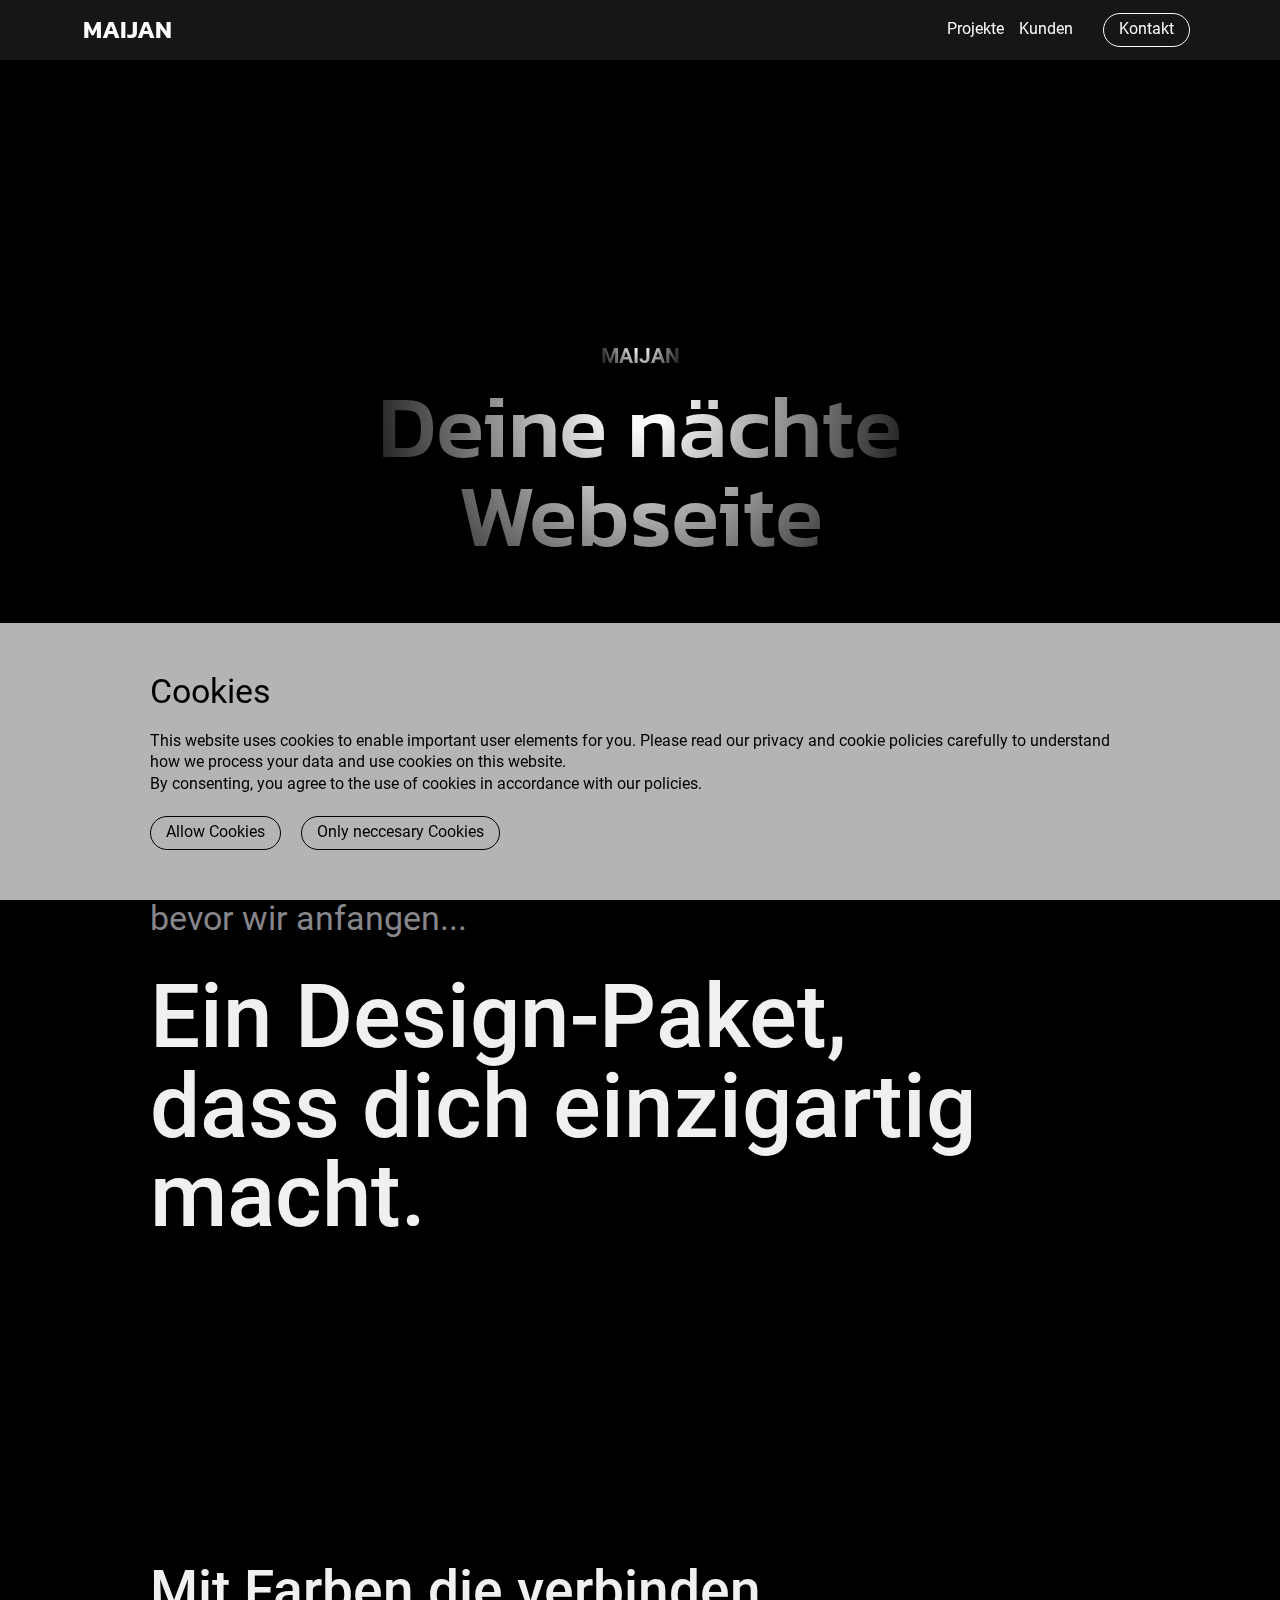
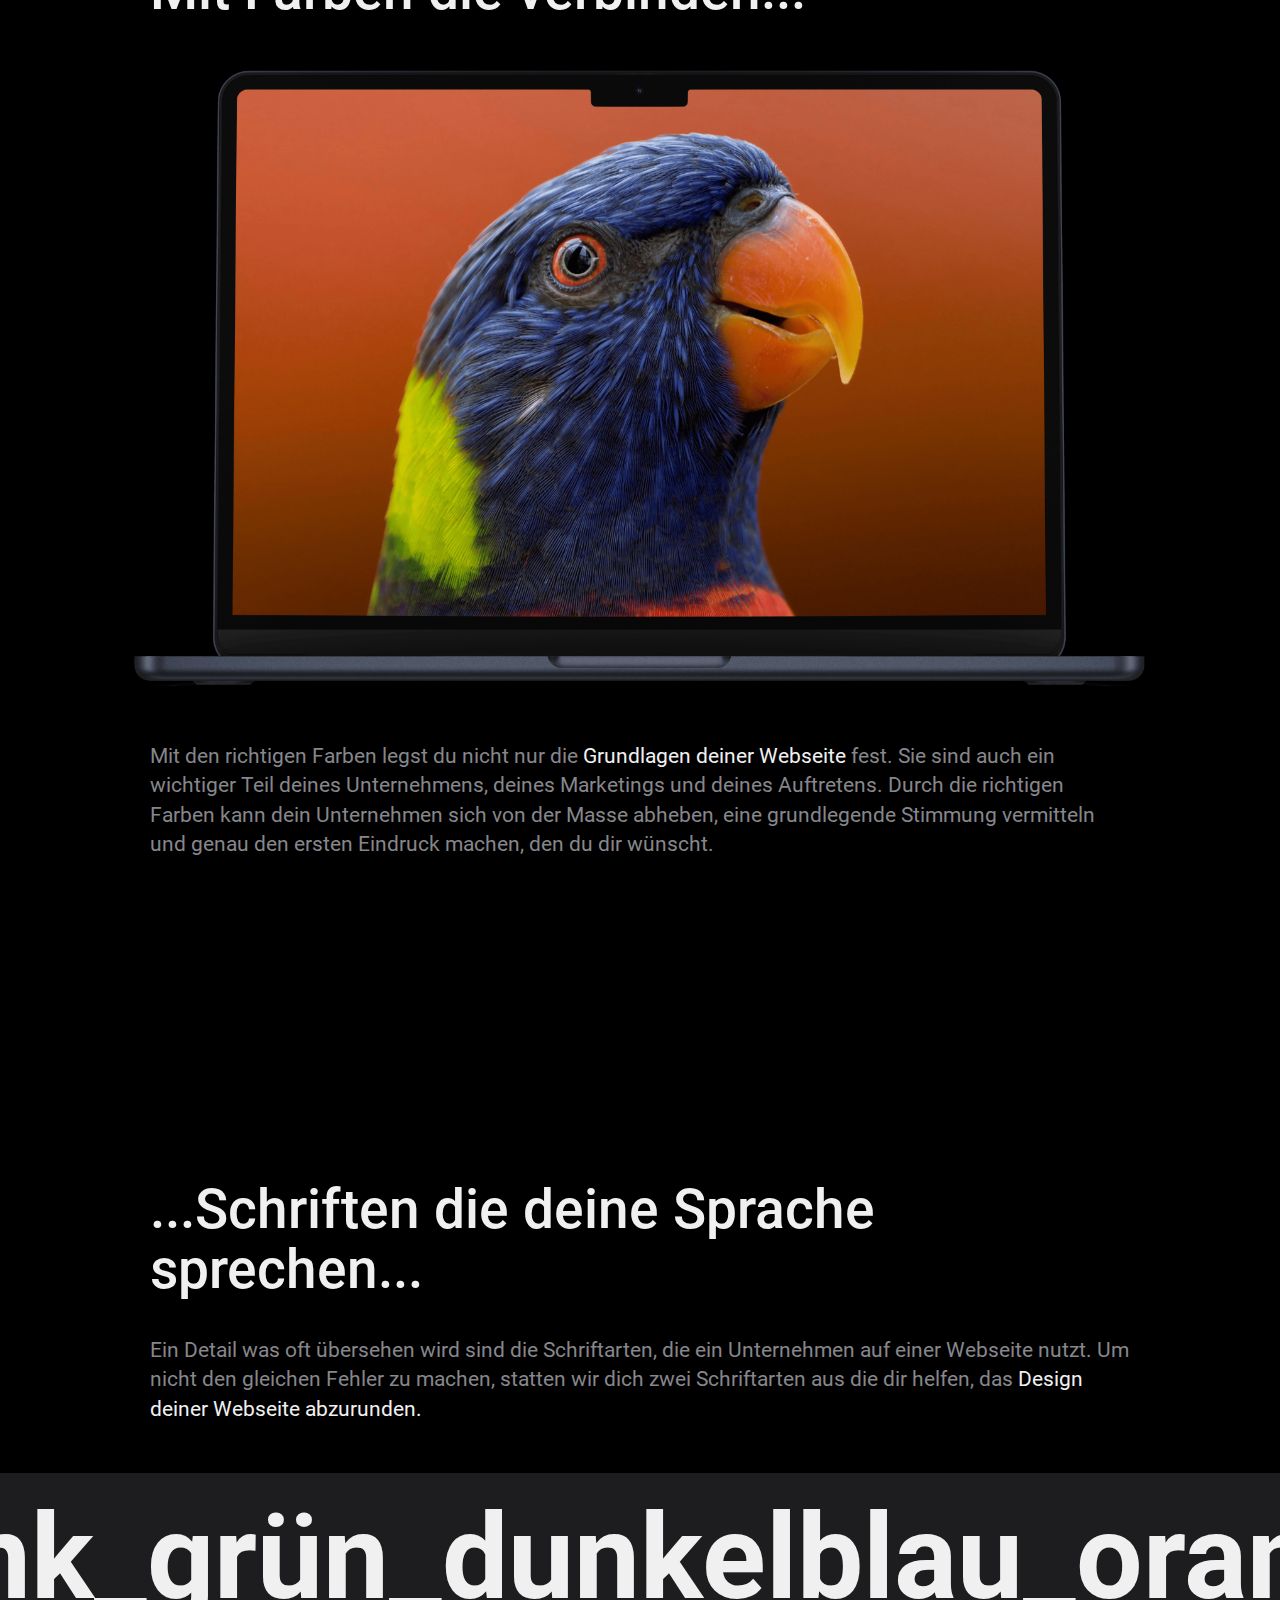
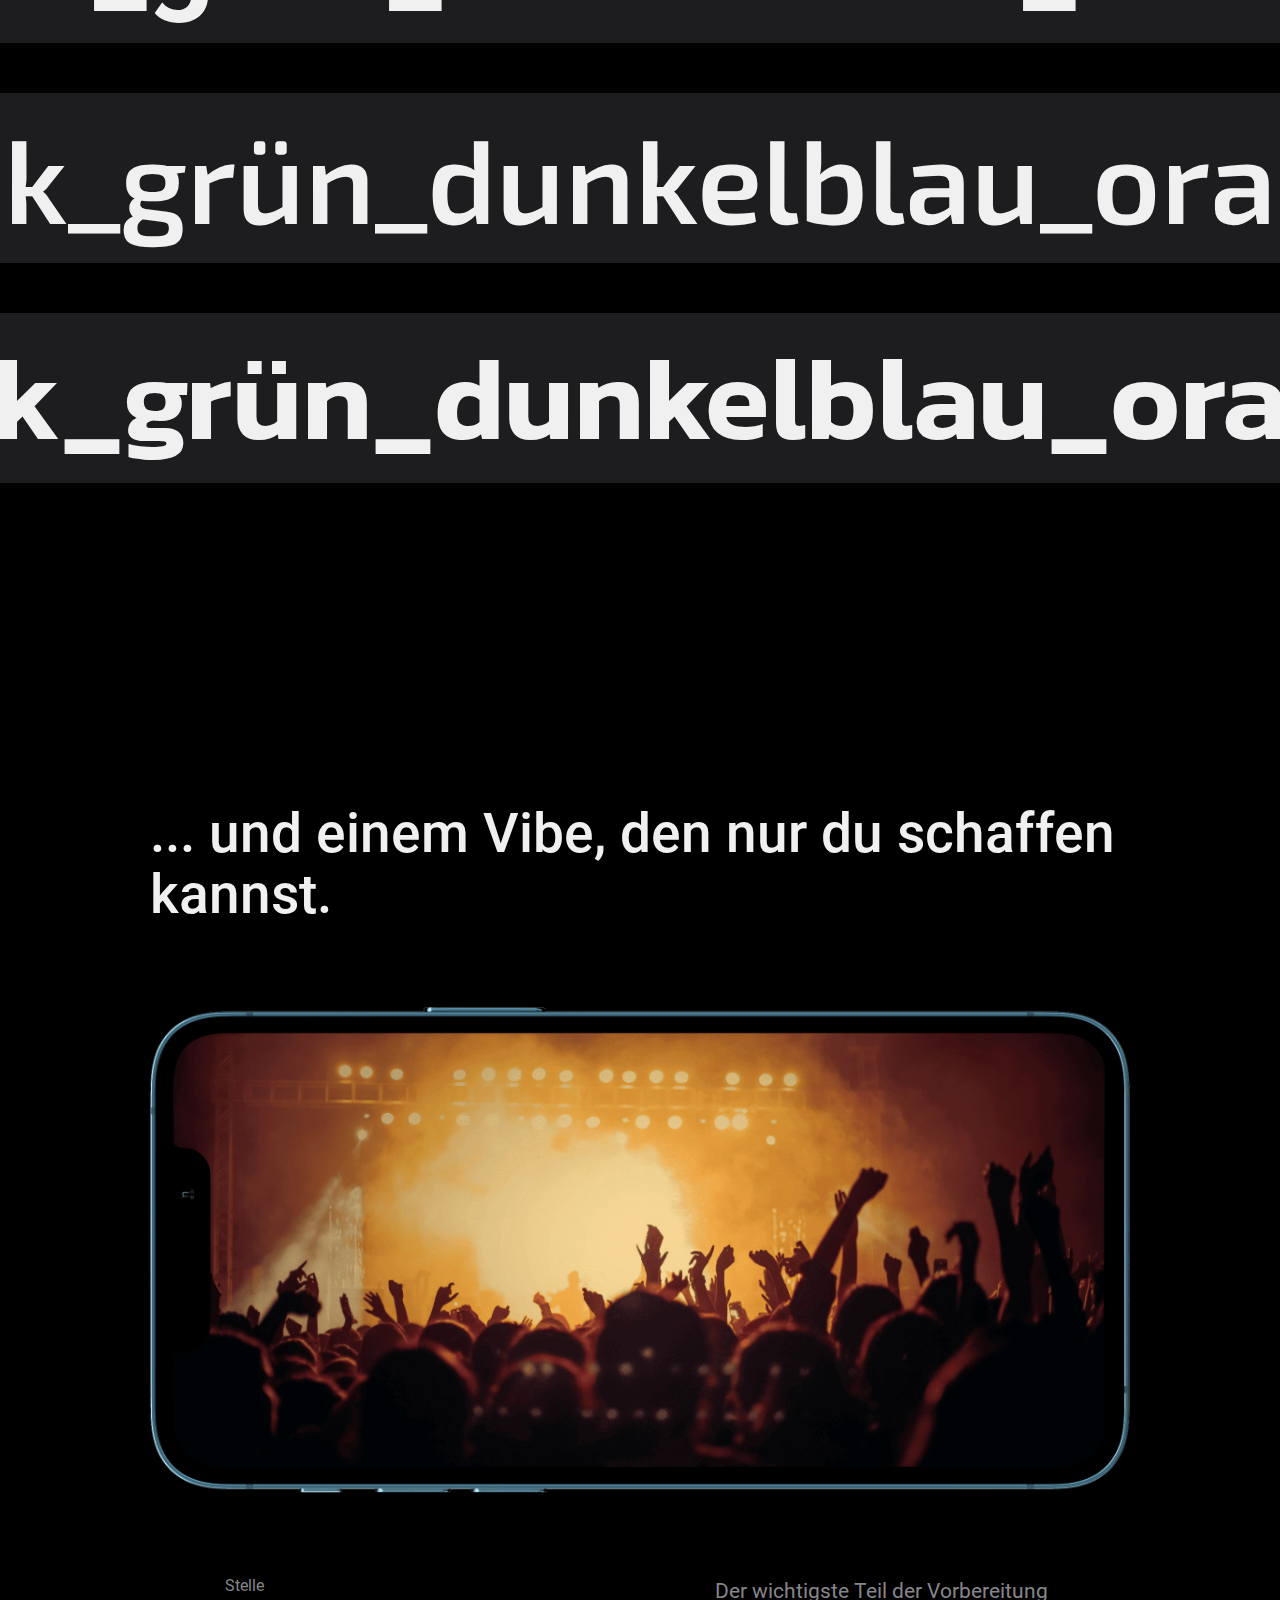
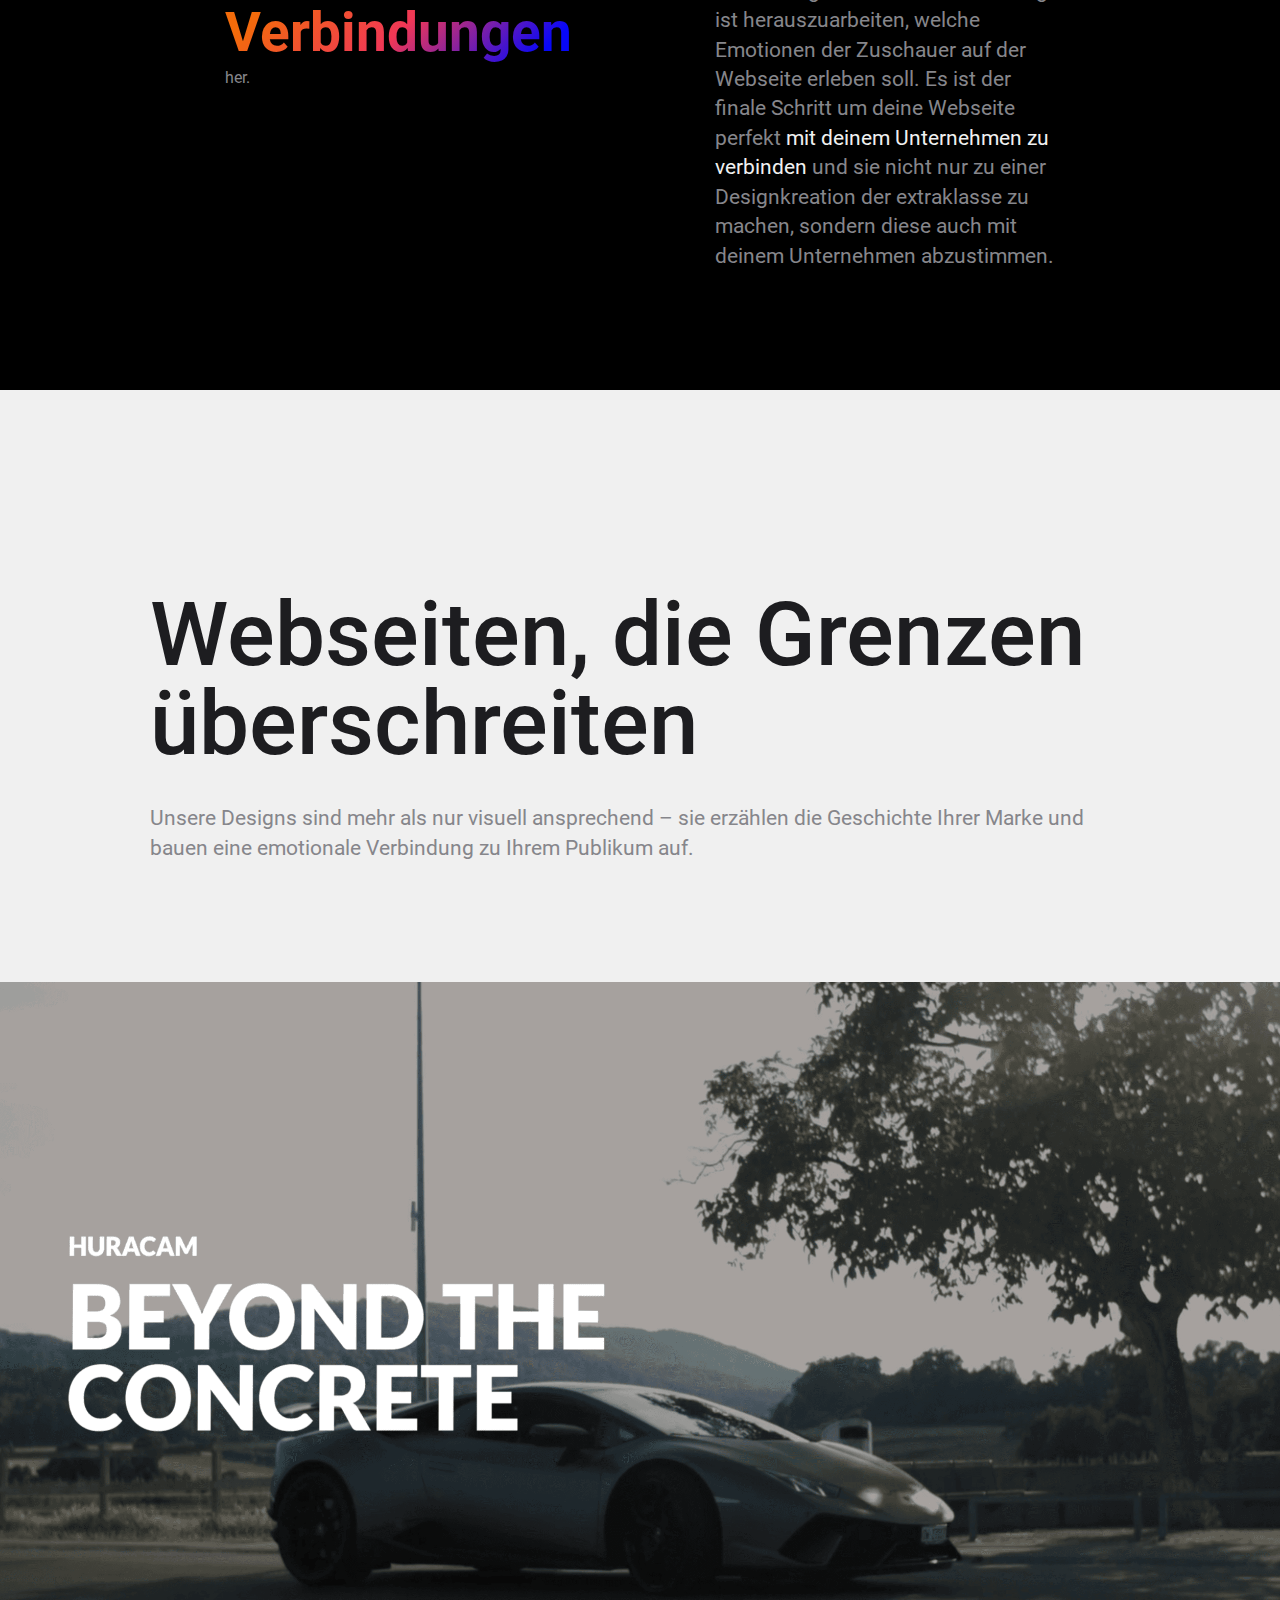
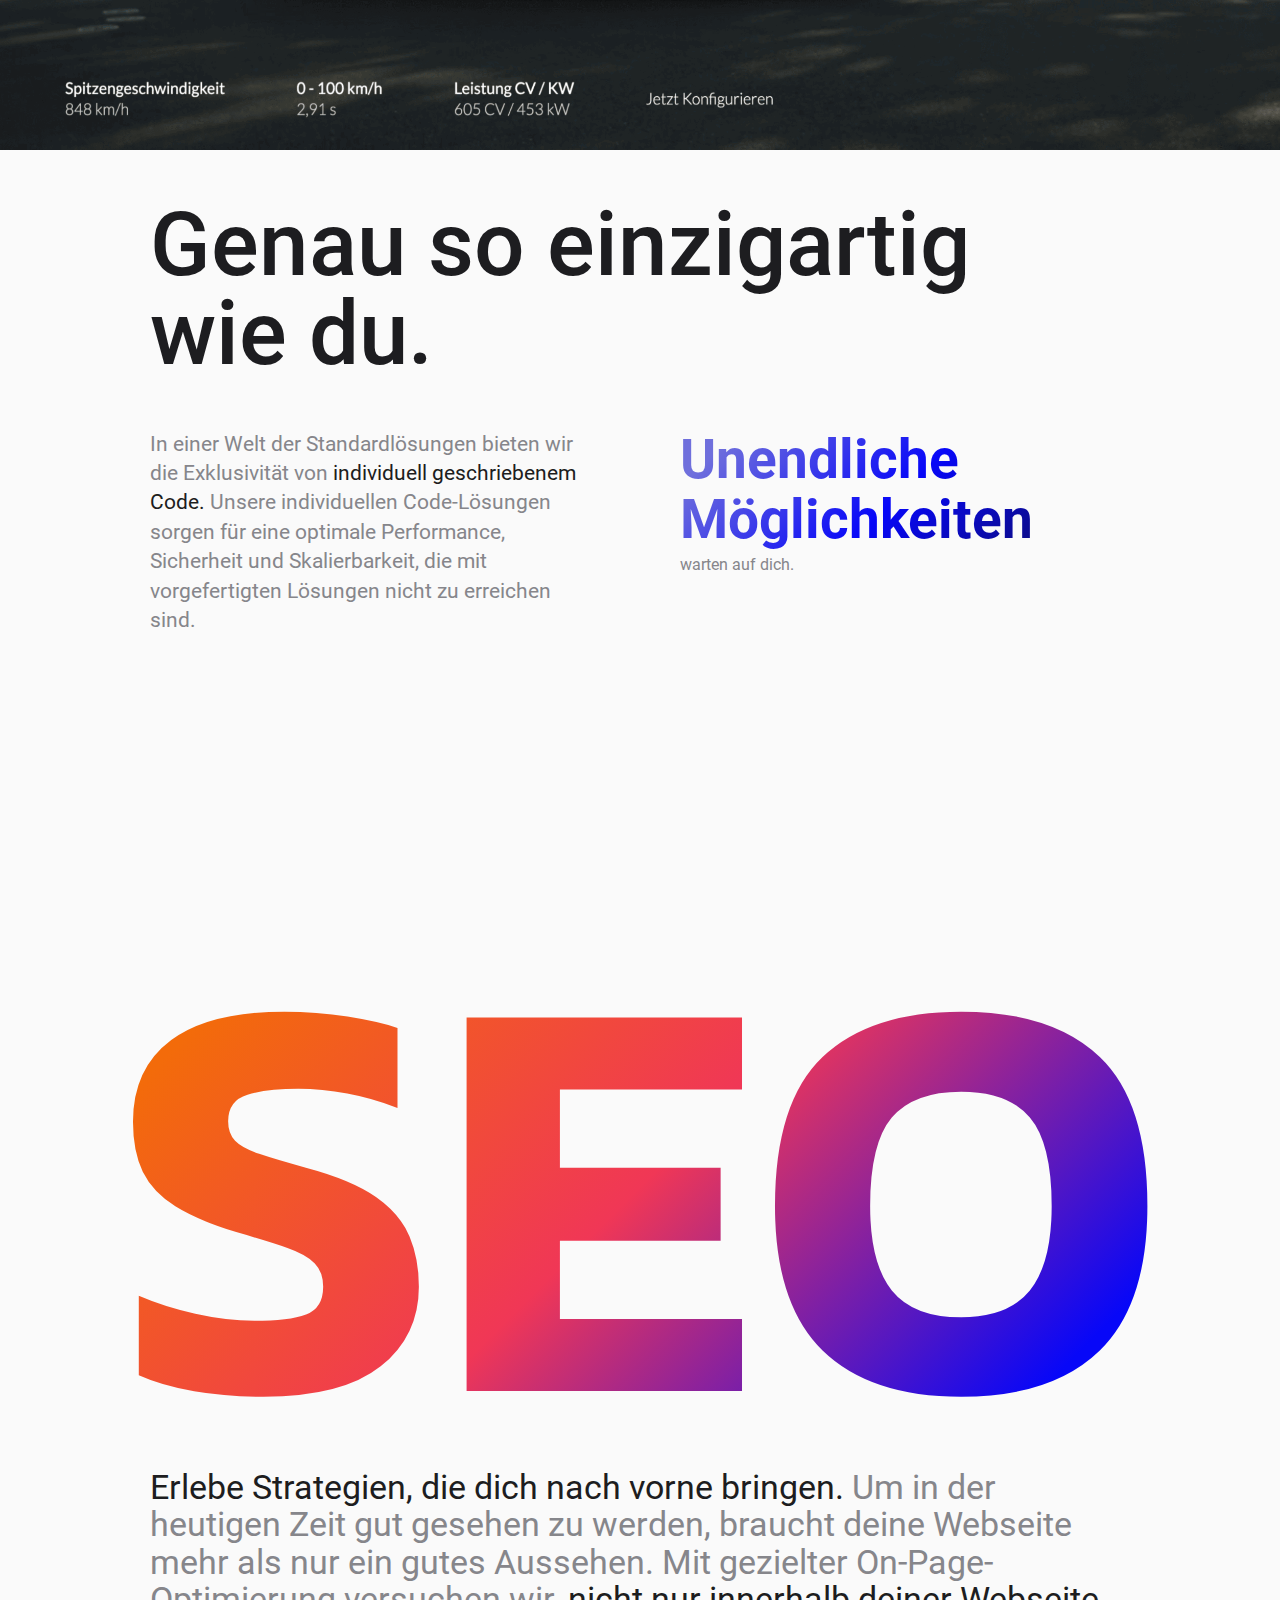
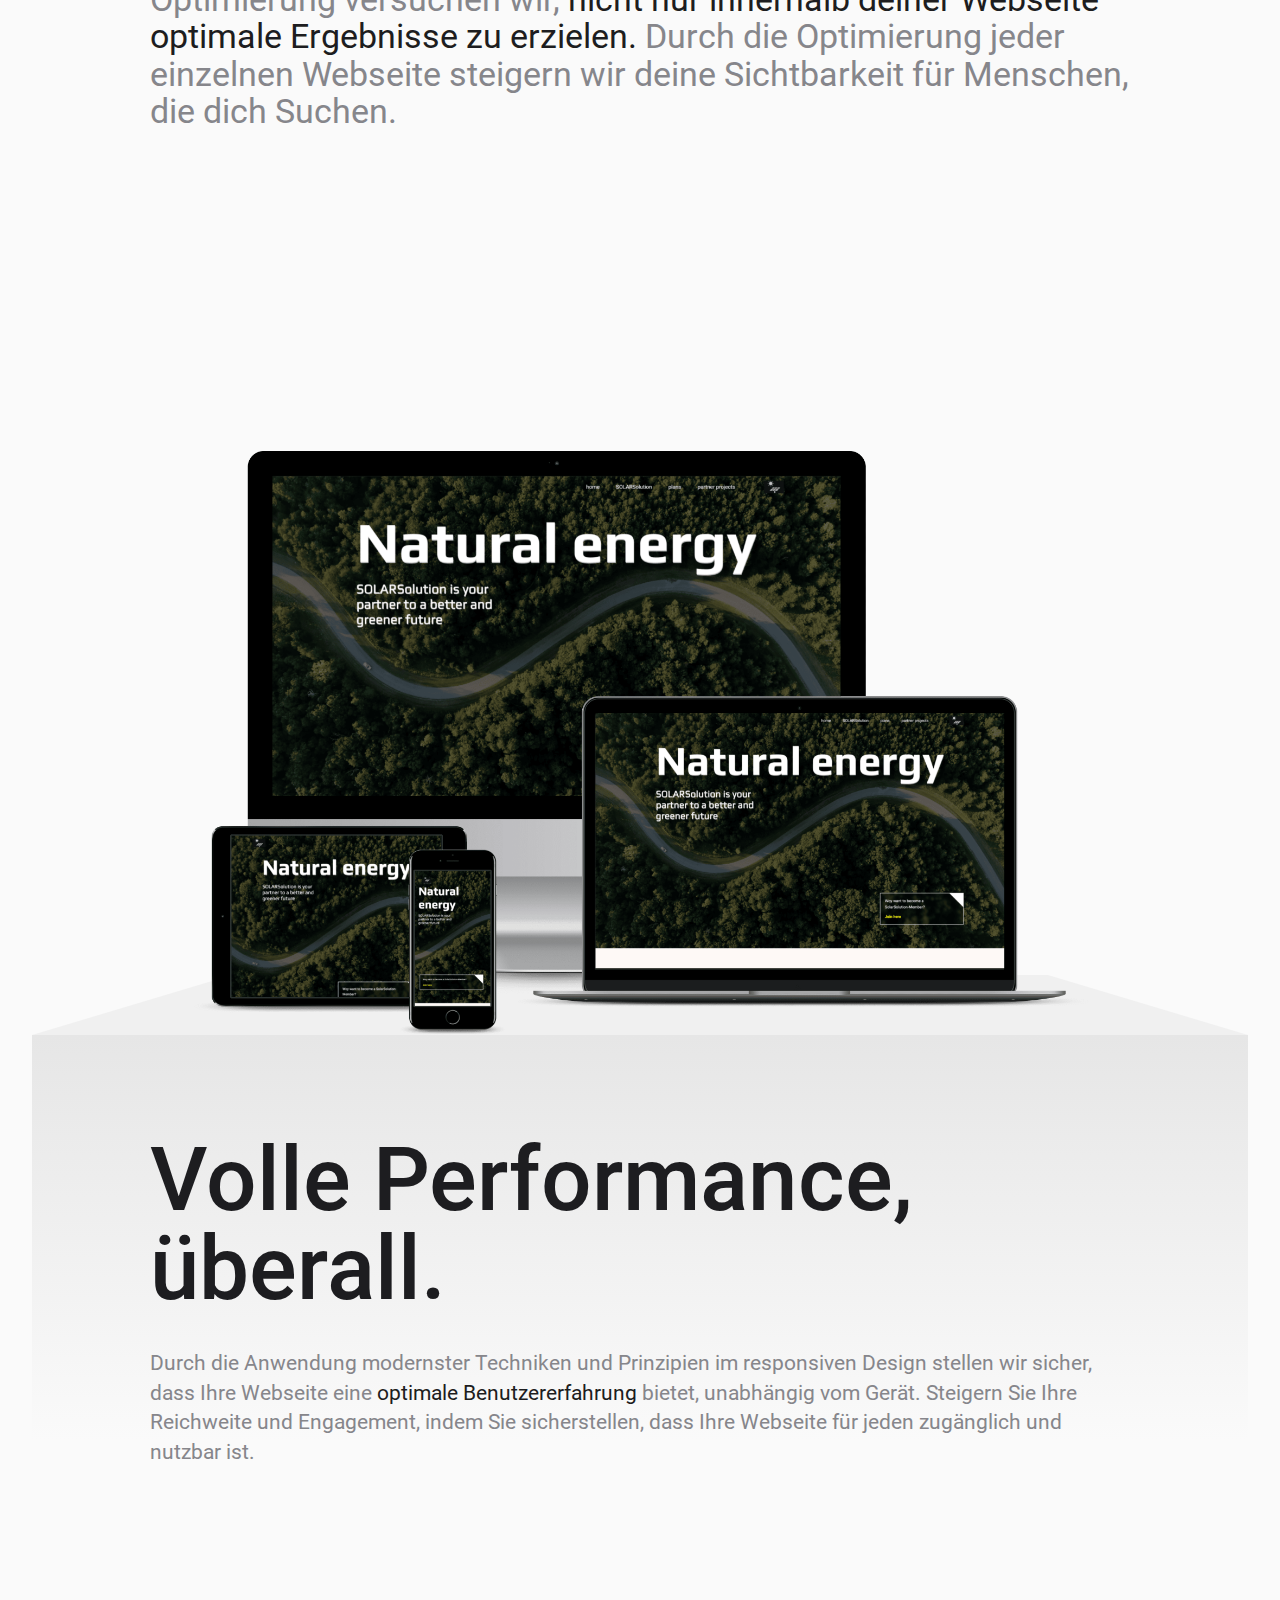
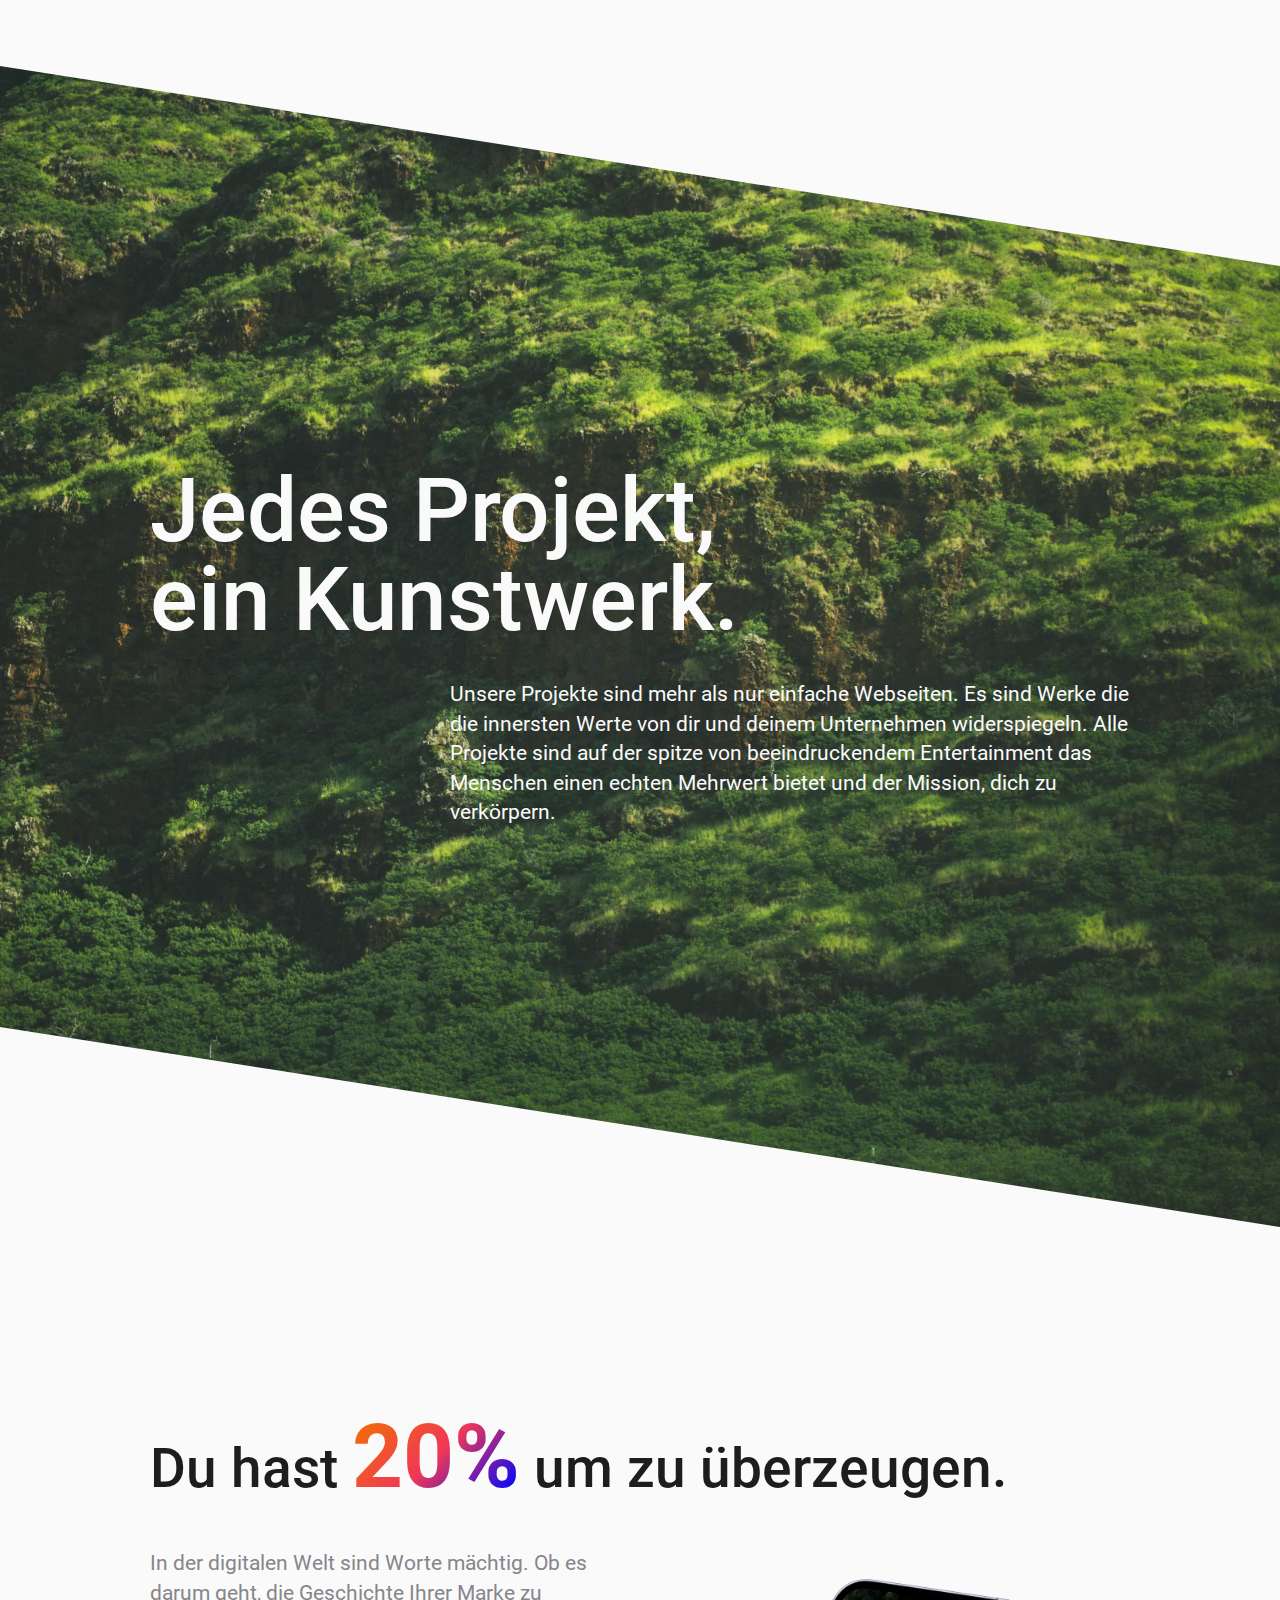
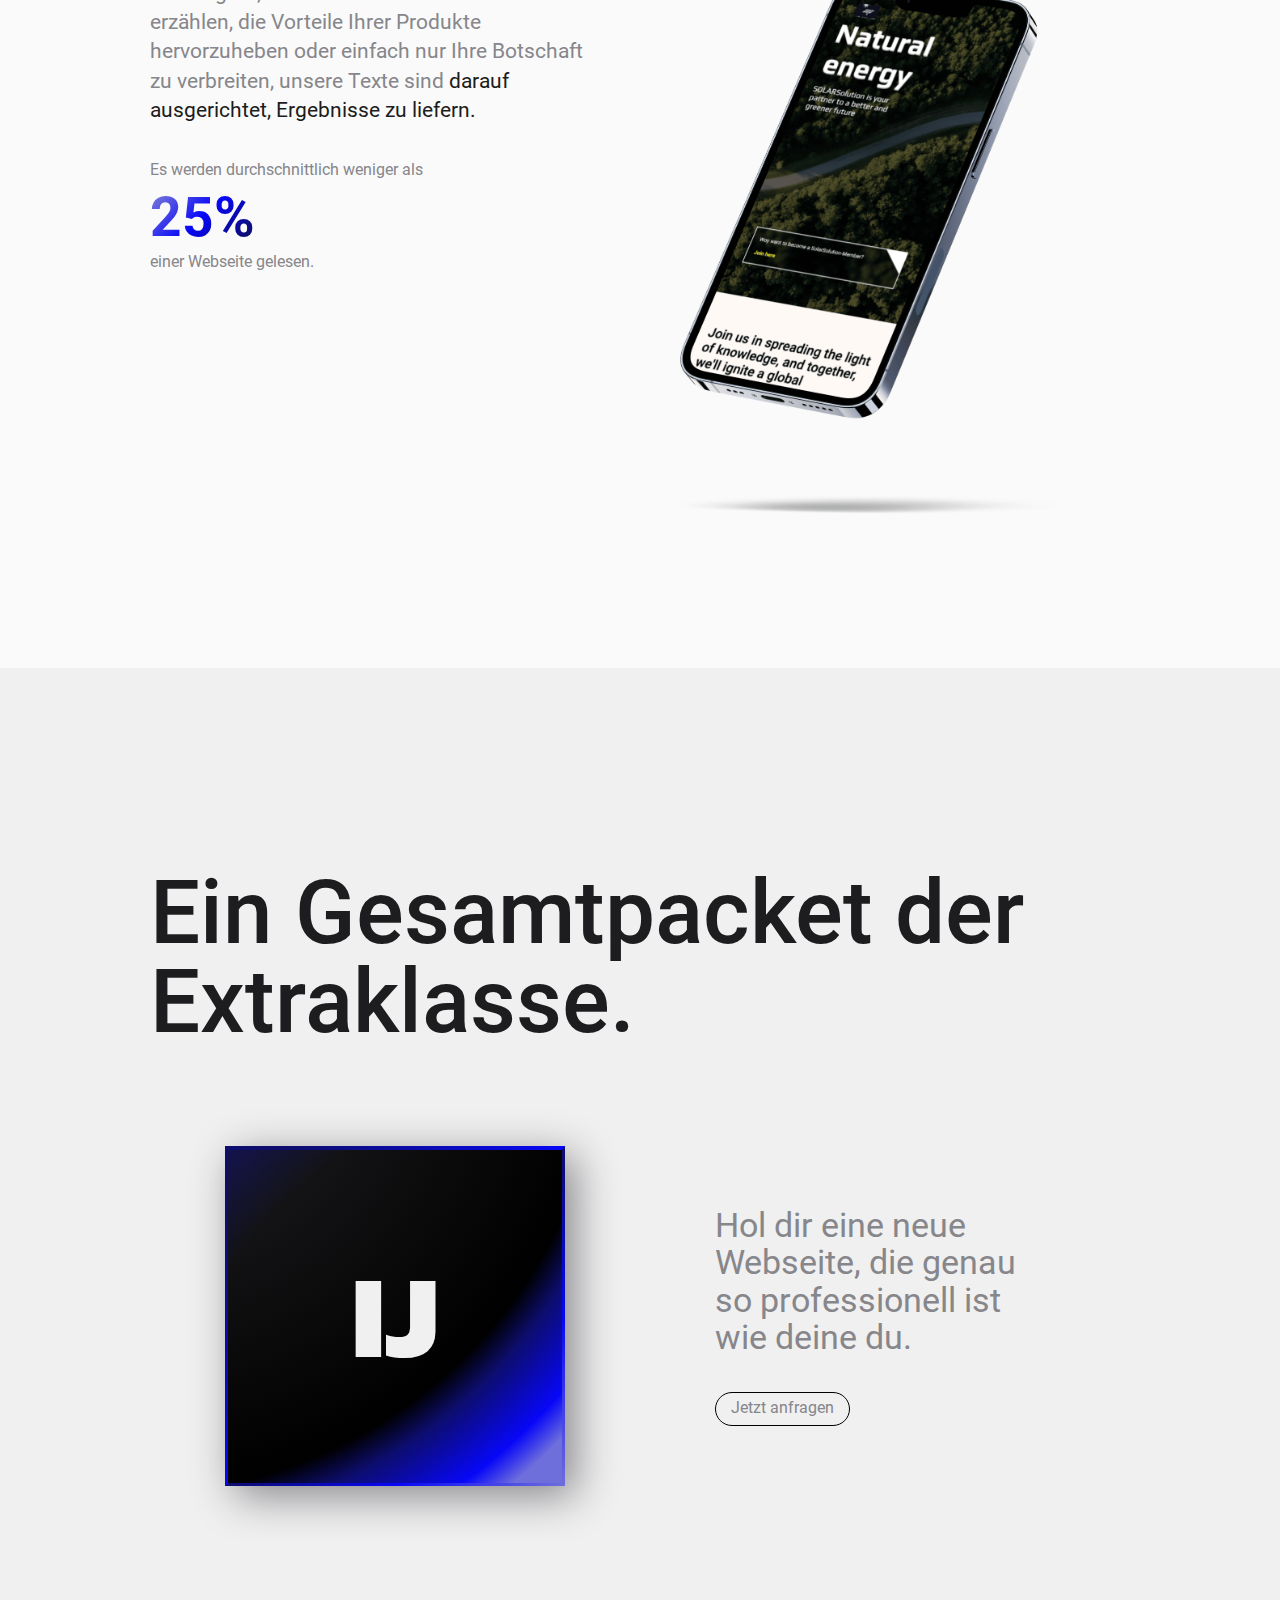
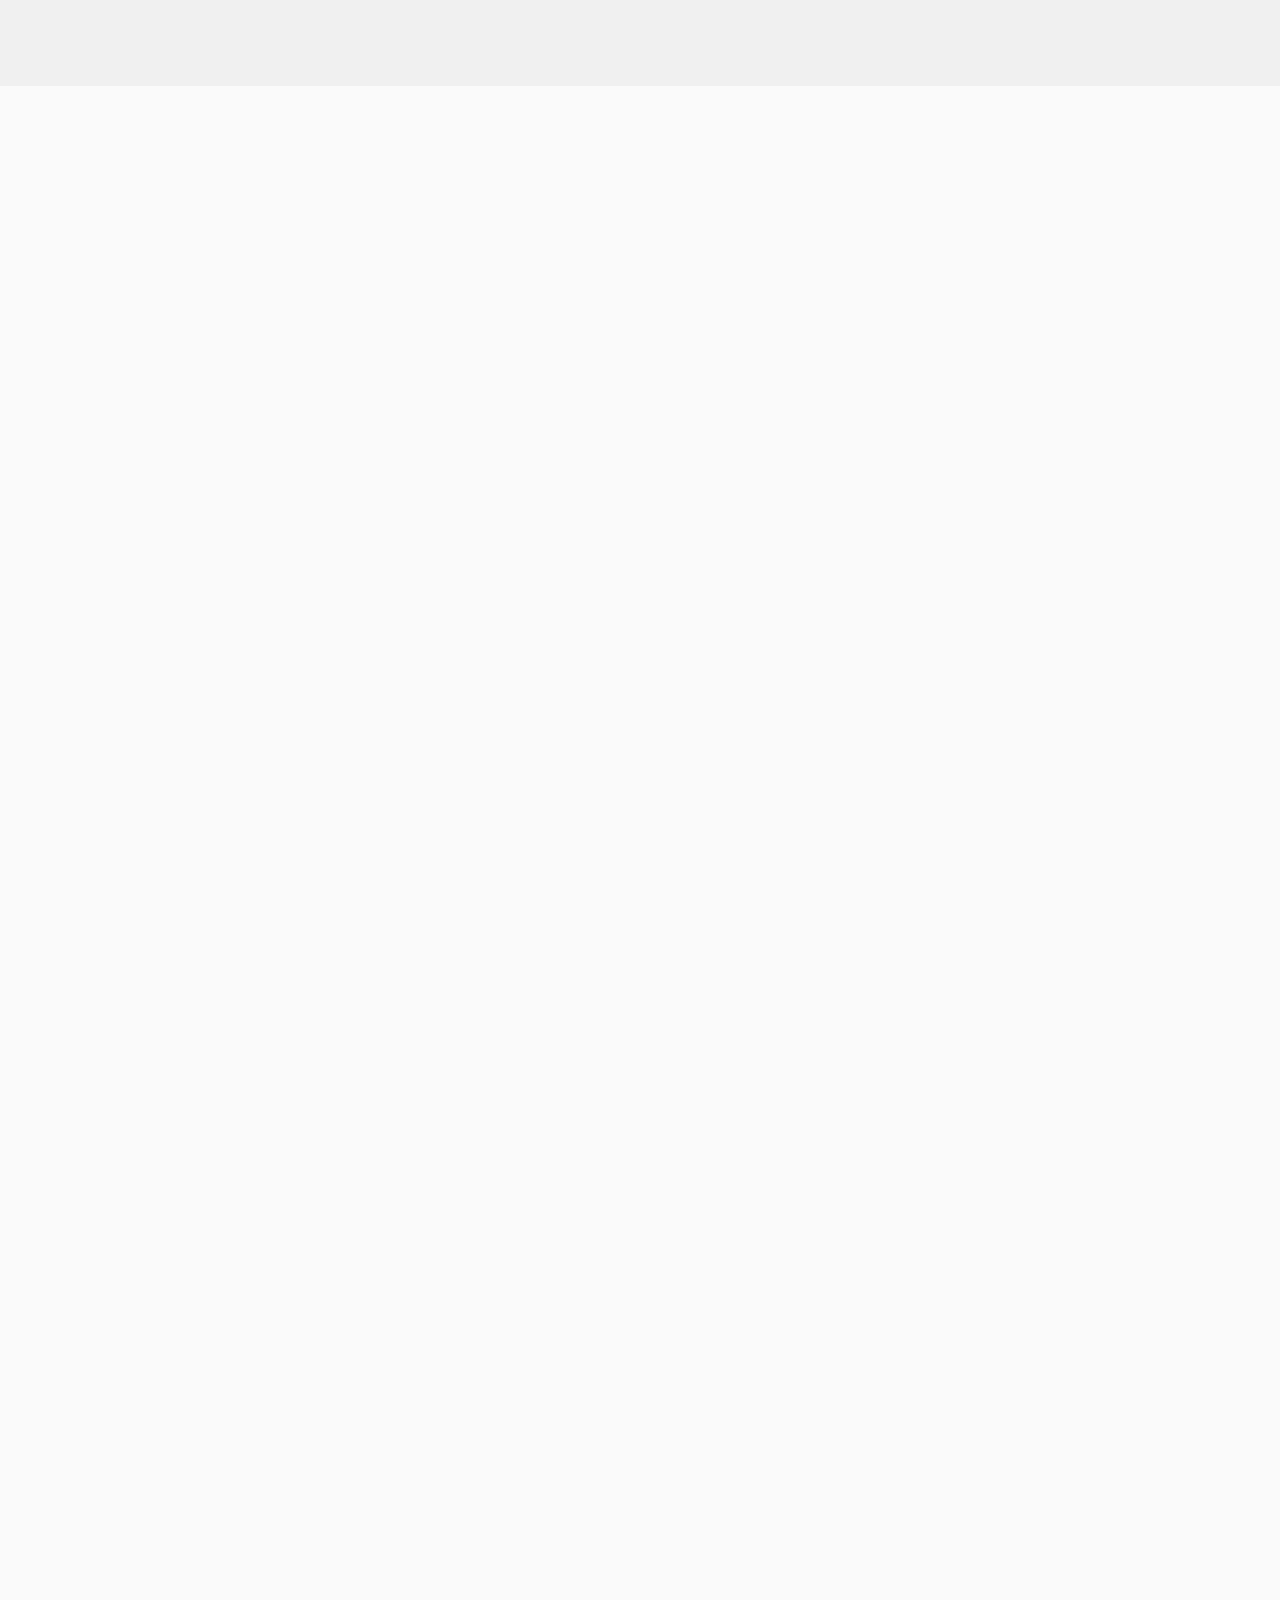
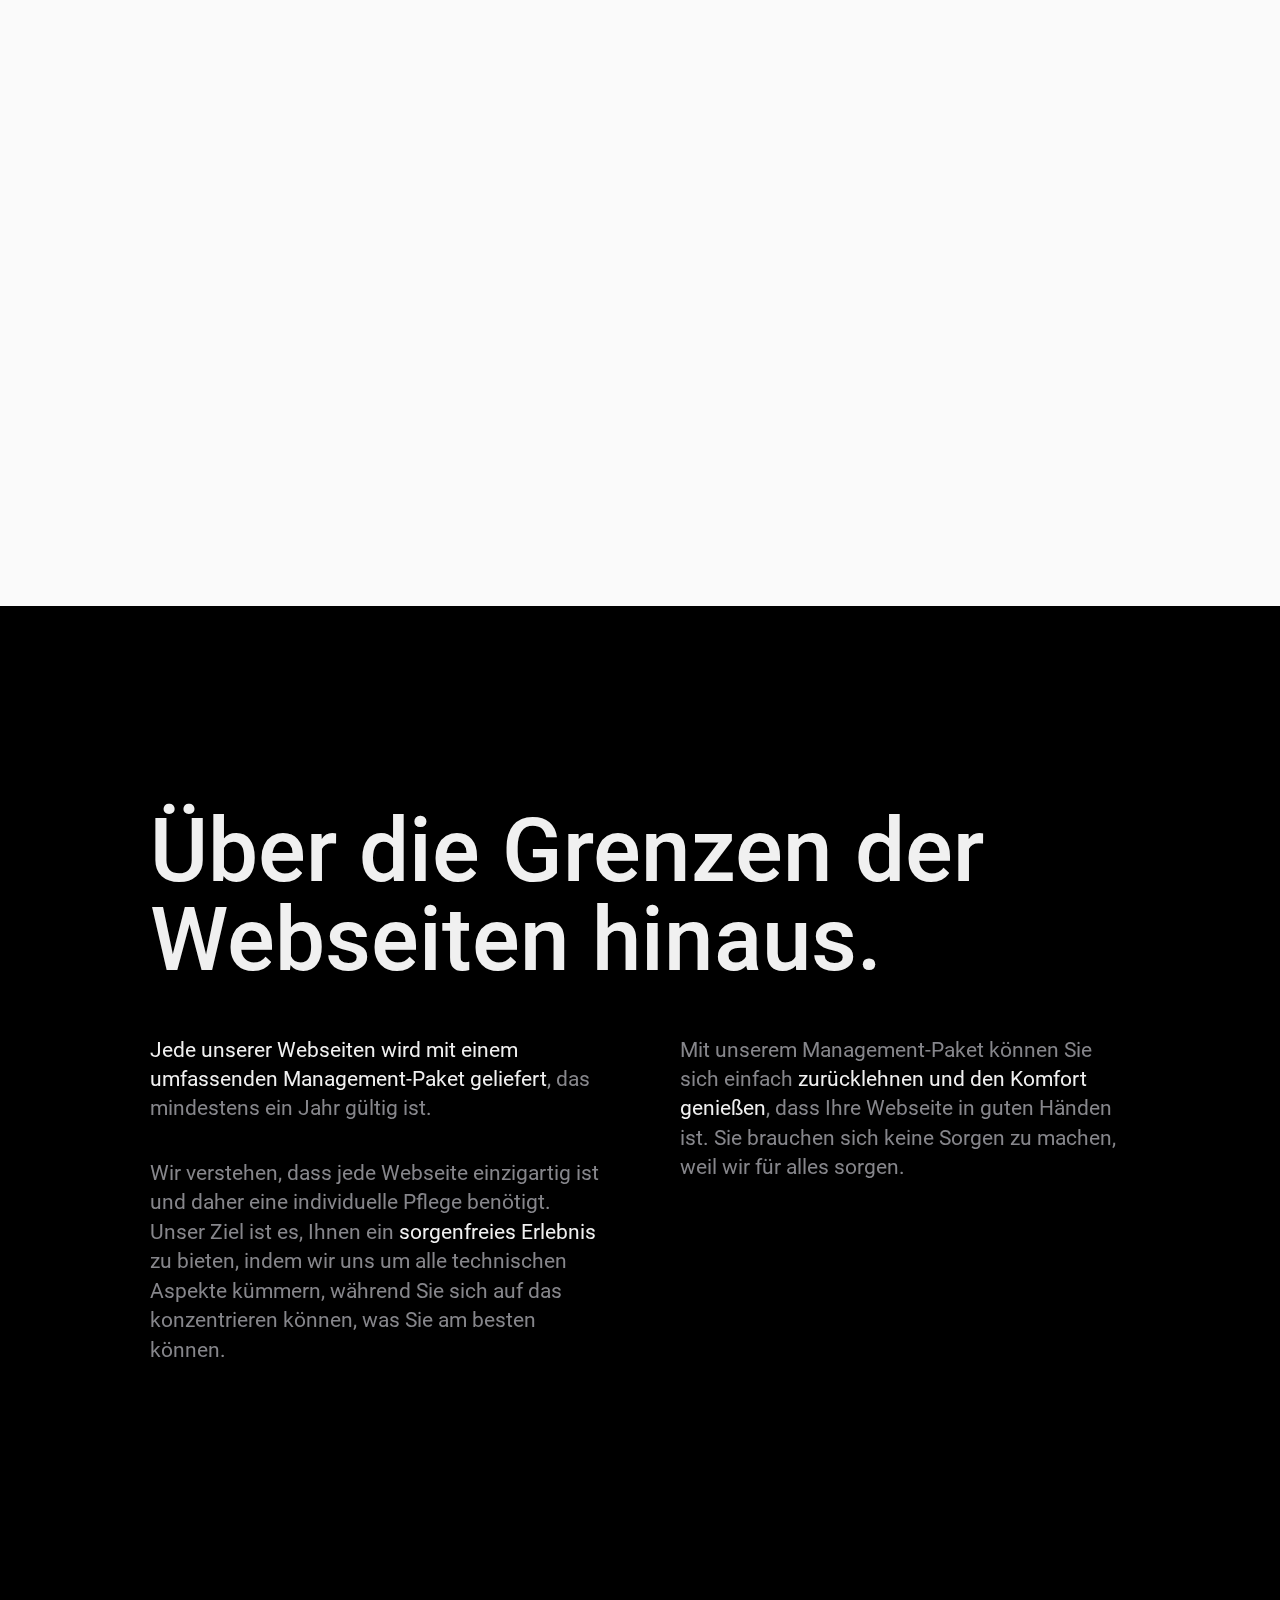
==== index.html @ 65b8cc8a "Add files via upload" ====
<!DOCTYPE html>
<html lang="en">
<head>
    <meta charset="UTF-8">
    <meta name="viewport" content="width=device-width, initial-scale=1.0">
    <title>MAIJAN webproject | Webseiten mit Management</title>
    <meta name="description" content="Webseiten der nächsten Generation und einfaches Management für nachhaltiges Unternehmenswachstum.">
    <link rel="icon" href="images/logo.png">
    <link rel="stylesheet" href="styles/fonts.css">
    <link rel="stylesheet" href="styles/icons.css">
    <link rel="stylesheet" href="styles/styles.css">
    <link rel="stylesheet" href="styles/index.css">
</head>
<body>
    <section id="cookieBanner">
        <h4 class="info">Cookies</h4>
        <h6 class="info">This website uses cookies to enable important user elements for you. Please read our privacy and cookie policies
            carefully to understand how we process your data and use cookies on this website. <br> 
            By consenting, you agree to the use of cookies in accordance with our policies.</h6>
        <div>
            <button class="bt1 bSwich2" id="cookie-btn1"><h6>Allow Cookies</h6></button>
            <button class="bt1 bSwich2" id="cookie-btn2"><h6>Only neccesary Cookies</h6></button>
        </div>
    </section>
    <header id="H" class="dark">
        <a href="index.html" class="logo1">
            <h5>MAIJAN</h5>
        </a>
        <nav>
            <a href="projects.html">Projekte</a>
            <a href="clients.html">Kunden</a>
        </nav>
        <a href="clients.html" class="bt1 dark bSwich1" id="CB">
            <h6>Kontakt</h6>
        </a>
    </header>
    <div id="navigation" class="dark"></div>
    <main id="hero" class="dark-background">
        <article class="text">
            <h5 class="colorFullC1">MAIJAN</h5>
            <h2 class="colorFullC1">Deine n&aumlchte <br> Webseite</h2>

        </article>
    </main>
    <main id="designIntro" class="vor normal dark-background">
        <section class="info2">
            <h4>bevor wir anfangen...</h4>
            <h2>Ein Design-Paket, <br> dass dich einzigartig macht.</h2>
        </section>
    </main>
    <main id="color" class="vor normal dark-background">
        <section class="info2">
           <h3>Mit Farben die verbinden...</h3>
        </section>
        <div class="pic">
            <img class="c" src="images/mockup-desc 22.png" alt="">
        </div>
        <section class="info2">
            <h5>Mit den richtigen Farben legst du nicht nur die <span style="color: var(--col-4-);">Grundlagen deiner Webseite</span> fest. Sie sind auch ein wichtiger Teil deines Unternehmens, deines Marketings und deines Auftretens. Durch die richtigen Farben kann dein Unternehmen sich von der Masse abheben, eine grundlegende Stimmung vermitteln und genau den ersten Eindruck machen, den du dir wünscht.</h5>
        </section>
    </main>
    <main id="fonts" class="vor normal dark-background">
        <section class="info2">
            <h3>...Schriften die deine Sprache sprechen...</h3>
            <h5>Ein Detail was oft übersehen wird sind die Schriftarten, die ein Unternehmen auf einer Webseite nutzt. Um nicht den gleichen Fehler zu machen, statten wir dich zwei Schriftarten aus die dir helfen, das <span style="color: var(--col-4-);">Design deiner Webseite abzurunden.</span></h5>
        </section>
        <article class="fonts">
            <h1>blau_dunkelgr&uumln_rot_gelb_pink_gr&uumln_dunkelblau_orange_hellblau_lila_beige_braun</h1>
        </article>
        <article class="fonts">
            <h1>blau_dunkelgr&uumln_rot_gelb_pink_gr&uumln_dunkelblau_orange_hellblau_lila_beige_braun</h1>
        </article>
        <article class="fonts">
            <h1>blau_dunkelgr&uumln_rot_gelb_pink_gr&uumln_dunkelblau_orange_hellblau_lila_beige_braun</h1>
        </article>
    </main>
    <main id="vibe" class="vor normal dark-background">
        <section class="info2">
            <h3>... und einem Vibe, den nur du schaffen kannst.</h3>
        </section>
        <div class="bigPic">
            <img class="c" src="images/mockup-smart 21.png" alt="">
        </div>
        <section class="infoW1">
            <article class="info1">
                <div class="group">
                    <h6>Stelle</h6>
                    <h3 class="colorFull1">Verbindungen</h3>
                    <h6>her.</h6>
                </div>
            </article>
            <article class="info1">
                <h5>Der wichtigste Teil der Vorbereitung ist herauszuarbeiten, welche Emotionen der Zuschauer auf der Webseite erleben soll. Es ist der finale Schritt um deine Webseite perfekt <span style="color: var(--col-4-);">mit deinem Unternehmen zu verbinden</span> und sie nicht nur zu einer Designkreation der extraklasse zu machen, sondern diese auch mit deinem Unternehmen abzustimmen.</h5>
            </article>
        </section>
    </main>
    <main id="webIntro" class="web normal">
        <section class="info2">
            <h2>Webseiten, die Grenzen &uumlberschreiten</h2>
            <h5>Unsere Designs sind mehr als nur visuell ansprechend – sie erzählen die Geschichte Ihrer Marke und bauen eine emotionale Verbindung zu Ihrem Publikum auf.</h5>
        </section>
    </main>
    <main id="zoom" class="web normal">
        <img class="reveal4" src="images/mockup-desc 23.png" alt="">
    </main>
    <main id="cc" class="web normal">
        <section class="info2">
            <h2>Genau so einzigartig <br> wie du.</h2>
        </section>
        <section class="infoW3">
            <article class="info1">
                <h5>In einer Welt der Standardlösungen bieten wir die Exklusivität von <span style="color: var(--col-5-);">individuell geschriebenem Code.</span> Unsere individuellen Code-Lösungen sorgen für eine optimale Performance, Sicherheit und Skalierbarkeit, die mit vorgefertigten Lösungen nicht zu erreichen sind.</h5>
            </article>
            <article class="info1">
                <div class="group">
                    <h3 class="colorFullB">Unendliche M&oumlglichkeiten</h3>
                    <h6>warten auf dich.</h6>
                </div>
            </article>
        </section>
    </main>
    <main id="seo" class="web normal">
        <h1 class="colorFull1">SEO</h1>
        <section class="info2">
            <h4><span style="color: var(--col-5-);">Erlebe Strategien, die dich nach vorne bringen.</span> Um in der heutigen Zeit gut gesehen zu werden, braucht deine Webseite mehr als nur ein gutes Aussehen. Mit gezielter On-Page-Optimierung versuchen wir, <span style="color: var(--col-5-);">nicht nur innerhalb deiner Webseite optimale Ergebnisse zu erzielen.</span> Durch die Optimierung jeder einzelnen Webseite steigern wir deine Sichtbarkeit für Menschen, die dich Suchen.</h4>
        </section>
    </main>
    <main id="res" class="web normal">
        <img class="devices" src="images/mockup all.png" alt="">
        <div class="table"></div>
        <div class="shad"></div>
        <section class="info2 topSpace">
            <h2>Volle Performance, &uumlberall.</h2>
            <h5>Durch die Anwendung modernster Techniken und Prinzipien im responsiven Design stellen wir sicher, dass Ihre Webseite eine <span style="color: var(--col-5-);">optimale Benutzererfahrung</span> bietet, unabhängig vom Gerät. Steigern Sie Ihre Reichweite und Engagement, indem Sie sicherstellen, dass Ihre Webseite für jeden zugänglich und nutzbar ist.</h5>
        </section>
        
    </main>
    <main id="kunst" class="web normal">
        <img class="back" src="images/art.jpg" alt="">
        <section class="info2">
            <h2>Jedes Projekt, <br> ein Kunstwerk.</h2>
            <h5>Unsere Projekte sind mehr als nur einfache Webseiten. Es sind Werke die die innersten Werte von dir und deinem Unternehmen widerspiegeln. Alle Projekte sind auf der spitze von beeindruckendem Entertainment das Menschen einen echten Mehrwert bietet und der Mission, dich zu verkörpern.</h5>
        </section>

    </main>
    <main id="mc" class="web normal">
        <section class="info2">
            <h3>Du hast <span style="font-size: var(--sz-2-); font-weight: 700;" class="colorFull1">20%</span> um zu &uumlberzeugen.</h3>
        </section>
        <section class="infoW3">
            <article class="info1">
                <h5>In der digitalen Welt sind Worte mächtig. Ob es darum geht, die Geschichte Ihrer Marke zu erzählen, die Vorteile Ihrer Produkte hervorzuheben oder einfach nur Ihre Botschaft zu verbreiten, unsere Texte sind <span style="color: var(--col-5-);">darauf ausgerichtet, Ergebnisse zu liefern.</span></h5>
                <div class="group">
                    <h6>Es werden durchschnittlich weniger als</h6>
                    <h3 class="colorFullB">25%</h3>
                    <h6>einer Webseite gelesen.</h6>
                </div>
            </article>
            <div class="pic">
                <img src="images/mockup-smart 1.png" alt="">
            </div>
        </section>
    </main>
    <main id="sumIntro" class="web normal">
        <section class="info2">
            <h2>Ein Gesamtpacket der Extraklasse.</h2>
        </section>
        <section class="infoW1">
            <article class="pic">
                <h1>IJ</h1>
            </article>
            <article class="info1">
                <h4>Hol dir eine neue Webseite, die genau so professionell ist wie deine du.</h4>
                <a href="clients.html" class="bt1">
                    <h6>Jetzt anfragen</h6>
                </a>
            </article>
        </section>
    </main>
    <main id="sum" class="web normal">
        <section id="z">
            <button id="stopButton" class="stop" onclick="stopVideo()">
                <i class="material-symbols-outlined" style="font-size: 45px;" translate="no">play_circle</i>
                <i class="material-symbols-outlined" style="font-size: 45px;" translate="no">stop_circle</i>
            </button>
            <i class="material-symbols-outlined arrow" style="font-size: 70px;" translate="no">expand_more</i>
            <i class="material-symbols-outlined arrow" style="font-size: 70px;" translate="no">expand_more</i>
            <i class="material-symbols-outlined arrow" style="font-size: 70px;" translate="no">expand_more</i>
            <i class="material-symbols-outlined arrow" style="font-size: 70px;" translate="no">expand_more</i>
            <video src="images/1.mp4" id="openVideo" alt="" autoplay loop muted webkit-playsinline playsinline></video>
        </section>
        <section class="info2 topSpace">
            <h4 class="reveal3">Immer genau auf dich angepasst.</h4>
            <h4 class="reveal3">Optimiert f&uumlr Suchmaschinen.</h4>
            <h4 class="reveal3">Gemacht mit Texten, die Geschichten erz&aumllen.</h4>
            <h4 class="reveal3">Designt um zu verkaufen.</h4>
            <h4 class="reveal3">Wundersch&oumln auf allen Ger&aumlten.</h4>
            <h4 class="reveal3">Gemacht f&uumlr schnelle Ladezeiten.</h4>
            <h4 class="reveal3">Ausgestattet mit Bildern und Videos in athemberaubender qualit&aumlt.</h4>
            <h4 class="reveal3">Vollendet bis auf den letzten Pixel.</h4>
        </section>
    </main>
    <main id="manageIntro" class="man normal dark-background">
        <section class="info2">
            <h2>&Uumlber die Grenzen der Webseiten hinaus.</h2>
        </section>
        <section class="infoW3">
            <article class="info1">
                <h5><span style="color: var(--col-4-);">Jede unserer Webseiten wird mit einem umfassenden Management-Paket geliefert</span>, das mindestens ein Jahr gültig ist.</h5>
                <h5>Wir verstehen, dass jede Webseite einzigartig ist und daher eine individuelle Pflege benötigt. Unser Ziel ist es, Ihnen ein <span style="color: var(--col-4-);">sorgenfreies Erlebnis</span> zu bieten, indem wir uns um alle technischen Aspekte kümmern, während Sie sich auf das konzentrieren können, was Sie am besten können.</h5>
            </article>
            <article class="info1">
                <h5>Mit unserem Management-Paket können Sie sich einfach <span style="color: var(--col-4-);">zurücklehnen und den Komfort genießen</span>, dass Ihre Webseite in guten Händen ist. Sie brauchen sich keine Sorgen zu machen, weil wir für alles sorgen.</h5>
            </article>
        </section>
    </main>
    <main id="manage" class="man normal dark-background">
        <section class="infoW1">
            <article class="info1">
                <h5>Das Management-Paket umfasst verschiedene Dienstleistungen, darunter regelmäßige Kontrollen, um sicherzustellen, dass Ihre Webseite reibungslos funktioniert, Monitoring-Dienstleistungen, um eventuelle Probleme frühzeitig zu erkennen und zu beheben, sowie Hosting und Domain-Verwaltung. Darüber hinaus sind auch Bugfixes enthalten <span style="color: var(--col-4-);">damit Ihre Webseite immer auf dem neuesten Stand und frei von technischen Problemen ist.</span></h5>
                <div class="group">
                    <h6 style="color: var(--col-4-);">f&uumlr nur</h6>
                    <h3 class="colorFull1">250€</h3>
                    <h6 style="color: var(--col-4-);">im Monat.</h6>
                </div>
            </article>
            <article class="info1"></article>
        </section>
        <i class="material-symbols-outlined one" translate="no">settings</i>
        <i class="material-symbols-outlined two" translate="no">settings</i>
    </main>
    <main id="angebote">
        <section id="sp">
            <div class="dp">
                <img src="images/mockup-desc 2.png" alt="">
            </div>
            <article>
                <h5>Design Paket</h5>
                <h6>Bringe dich in die Ideale Ausgangsposition f&uumlr eine neue webseite</h6>
            </article>
            <article>
                <p>Farben</p>
                <p>Schriften</p>
                <p>Erscheinungsbild</p>
            </article>
            <a href="index.html#designIntro" class="btB">
                <p>Jetzt ansehen</p>
            </a>
        </section>
        <section id="ws">
            <div class="ws">
                <h2>IJ</h2>
            </div>
            <article>
                <h5>Webseite</h5>
                <h6>Hol dir eine Webseite, die dich verk&oumlrpert und mehr ist, als eine einfache Internetseite.</h6>
            </article>
            <article>
                <p>Individueller code</p>
                <p>Responsives design</p>
                <p>SEO</p>
                <p>Texte</p>
            </article>
            <a href="index.html#webIntro" class="btB">
                <p>Jetzt ansehen</p>
            </a>
        </section>
        <section id="mm">
            <i class="material-symbols-outlined ma colorFullB" style="font-size: 140px;" translate="no">settings</i>
            <article>
                <h5>Magement Paket</h5>
                <h6>Sorgenloses Management mit allen wichtigen features die deine Seite braucht.</h6>
            </article>
            <article>
                <p>Hosting</p>
                <p>Kontrolle</p>
                <p>Monitoring</p>
                <p>Bugfixes</p>
            </article>
            <a href="index.html#manageIntro" class="btB">
                <p>Jetzt ansehen</p>
            </a>
        </section>
    </main>
    <main id="legal">
        <section class="overfiew">
            <h5>Infos:</h5>
            <button onclick="highText(0)" class="bt3"><h6>SEO</h6></button>
        </section>
        <section class="wrapper">
            <div class="theme seo" id="info1">
                <p>Die ergriffenen Maßnahmen konzentrieren sich ausschließlich auf on-page-SEO (Texte, Bilder, Dateien, Links, Titel, Beschreibung, Schlüsselwörter). Weitere mögliche SEO-Optimierungen sind nicht inbegriffen. Dieser Service umfasst lediglich die Aspekte der SEO-Optimierung, die der Kunde nicht selbst übernehmen möchte.</p>
            </div>
        </section>
    </main>
    <footer>
        <article class="logo">
            <h4>MAIJAN</h4>
            <h5>Home</h5>
        </article>
        <aside class="links">
            <a href="index.html#brandIntro" class="heading">Brand identity</a>
            <a href="index.html#color">Farbenpatette</a>
            <a href="index.html#fonts">Schriftarten</a>
            <a href="index.html#vibe">Vibe</a>
            <a>Erscheinungsbild</a>
        </aside>
        <aside class="links">
            <a href="index.html#webIntro" class="heading">Webseiten</a>
            <a href="index.html#custom">Individueller code</a>
            <a href="index.html#responsive">Responsives design</a>
            <a href="index.html#seo">SEO</a>
            <a href="index.html#copy">Texte</a>
            <a href="index.html#convert">Convert Optimierung</a>
            <a href="index.html#manageIntro">Management</a>
        </aside>
        <aside class="links">
            <a href="id.html" class="heading">Rechtliches</a>
            <a href="id.html#impressum">Impressum</a>
            <a href="id.html#daten">Datenschutz</a>
            <a href="id.html#bedingungen">Lieferbedingungen</a>
        </aside>
    </footer>
</body>
<script src="js/work.js"></script>
<script src="js/cookie.js"></script>
</html>
---- styles/fonts.css ----
/* exo-2-regular - latin */
@font-face {
    font-display: swap; /* Check https://developer.mozilla.org/en-US/docs/Web/CSS/@font-face/font-display for other options. */
    font-family: 'Exo 2';
    font-style: normal;
    font-weight: 400;
    src: url('fonts/exo-2-v21-latin-regular.woff2') format('woff2'); /* Chrome 36+, Opera 23+, Firefox 39+, Safari 12+, iOS 10+ */
  }
  /* exo-2-500 - latin */
  @font-face {
    font-display: swap; /* Check https://developer.mozilla.org/en-US/docs/Web/CSS/@font-face/font-display for other options. */
    font-family: 'Exo 2';
    font-style: normal;
    font-weight: 500;
    src: url('fonts/exo-2-v21-latin-500.woff2') format('woff2'); /* Chrome 36+, Opera 23+, Firefox 39+, Safari 12+, iOS 10+ */
  }
  /* exo-2-600 - latin */
  @font-face {
    font-display: swap; /* Check https://developer.mozilla.org/en-US/docs/Web/CSS/@font-face/font-display for other options. */
    font-family: 'Exo 2';
    font-style: normal;
    font-weight: 600;
    src: url('fonts/exo-2-v21-latin-600.woff2') format('woff2'); /* Chrome 36+, Opera 23+, Firefox 39+, Safari 12+, iOS 10+ */
  }




  /* kanit-100 - latin */
@font-face {
    font-display: swap; /* Check https://developer.mozilla.org/en-US/docs/Web/CSS/@font-face/font-display for other options. */
    font-family: 'Kanit';
    font-style: normal;
    font-weight: 100;
    src: url('fonts/kanit-v15-latin-100.woff2') format('woff2'); /* Chrome 36+, Opera 23+, Firefox 39+, Safari 12+, iOS 10+ */
  }
  /* kanit-200 - latin */
  @font-face {
    font-display: swap; /* Check https://developer.mozilla.org/en-US/docs/Web/CSS/@font-face/font-display for other options. */
    font-family: 'Kanit';
    font-style: normal;
    font-weight: 200;
    src: url('fonts/kanit-v15-latin-200.woff2') format('woff2'); /* Chrome 36+, Opera 23+, Firefox 39+, Safari 12+, iOS 10+ */
  }
  /* kanit-300 - latin */
  @font-face {
    font-display: swap; /* Check https://developer.mozilla.org/en-US/docs/Web/CSS/@font-face/font-display for other options. */
    font-family: 'Kanit';
    font-style: normal;
    font-weight: 300;
    src: url('fonts/kanit-v15-latin-300.woff2') format('woff2'); /* Chrome 36+, Opera 23+, Firefox 39+, Safari 12+, iOS 10+ */
  }
  /* kanit-regular - latin */
  @font-face {
    font-display: swap; /* Check https://developer.mozilla.org/en-US/docs/Web/CSS/@font-face/font-display for other options. */
    font-family: 'Kanit';
    font-style: normal;
    font-weight: 400;
    src: url('fonts/kanit-v15-latin-regular.woff2') format('woff2'); /* Chrome 36+, Opera 23+, Firefox 39+, Safari 12+, iOS 10+ */
  }
  /* kanit-500 - latin */
  @font-face {
    font-display: swap; /* Check https://developer.mozilla.org/en-US/docs/Web/CSS/@font-face/font-display for other options. */
    font-family: 'Kanit';
    font-style: normal;
    font-weight: 500;
    src: url('fonts/kanit-v15-latin-500.woff2') format('woff2'); /* Chrome 36+, Opera 23+, Firefox 39+, Safari 12+, iOS 10+ */
  }
  /* kanit-600 - latin */
  @font-face {
    font-display: swap; /* Check https://developer.mozilla.org/en-US/docs/Web/CSS/@font-face/font-display for other options. */
    font-family: 'Kanit';
    font-style: normal;
    font-weight: 600;
    src: url('fonts/kanit-v15-latin-600.woff2') format('woff2'); /* Chrome 36+, Opera 23+, Firefox 39+, Safari 12+, iOS 10+ */
  }
  /* kanit-700 - latin */
  @font-face {
    font-display: swap; /* Check https://developer.mozilla.org/en-US/docs/Web/CSS/@font-face/font-display for other options. */
    font-family: 'Kanit';
    font-style: normal;
    font-weight: 700;
    src: url('fonts/kanit-v15-latin-700.woff2') format('woff2'); /* Chrome 36+, Opera 23+, Firefox 39+, Safari 12+, iOS 10+ */
  }
  /* kanit-800 - latin */
  @font-face {
    font-display: swap; /* Check https://developer.mozilla.org/en-US/docs/Web/CSS/@font-face/font-display for other options. */
    font-family: 'Kanit';
    font-style: normal;
    font-weight: 800;
    src: url('fonts/kanit-v15-latin-800.woff2') format('woff2'); /* Chrome 36+, Opera 23+, Firefox 39+, Safari 12+, iOS 10+ */
  }
  /* kanit-900 - latin */
  @font-face {
    font-display: swap; /* Check https://developer.mozilla.org/en-US/docs/Web/CSS/@font-face/font-display for other options. */
    font-family: 'Kanit';
    font-style: normal;
    font-weight: 900;
    src: url('fonts/kanit-v15-latin-900.woff2') format('woff2'); /* Chrome 36+, Opera 23+, Firefox 39+, Safari 12+, iOS 10+ */
  }








  /* roboto-100 - latin */
@font-face {
    font-display: swap; /* Check https://developer.mozilla.org/en-US/docs/Web/CSS/@font-face/font-display for other options. */
    font-family: 'Roboto';
    font-style: normal;
    font-weight: 100;
    src: url('fonts/roboto-v30-latin-100.woff2') format('woff2'); /* Chrome 36+, Opera 23+, Firefox 39+, Safari 12+, iOS 10+ */
  }
  /* roboto-300 - latin */
  @font-face {
    font-display: swap; /* Check https://developer.mozilla.org/en-US/docs/Web/CSS/@font-face/font-display for other options. */
    font-family: 'Roboto';
    font-style: normal;
    font-weight: 300;
    src: url('fonts/roboto-v30-latin-300.woff2') format('woff2'); /* Chrome 36+, Opera 23+, Firefox 39+, Safari 12+, iOS 10+ */
  }
  /* roboto-regular - latin */
  @font-face {
    font-display: swap; /* Check https://developer.mozilla.org/en-US/docs/Web/CSS/@font-face/font-display for other options. */
    font-family: 'Roboto';
    font-style: normal;
    font-weight: 400;
    src: url('fonts/roboto-v30-latin-regular.woff2') format('woff2'); /* Chrome 36+, Opera 23+, Firefox 39+, Safari 12+, iOS 10+ */
  }
  /* roboto-500 - latin */
  @font-face {
    font-display: swap; /* Check https://developer.mozilla.org/en-US/docs/Web/CSS/@font-face/font-display for other options. */
    font-family: 'Roboto';
    font-style: normal;
    font-weight: 500;
    src: url('fonts/roboto-v30-latin-500.woff2') format('woff2'); /* Chrome 36+, Opera 23+, Firefox 39+, Safari 12+, iOS 10+ */
  }
  /* roboto-700 - latin */
  @font-face {
    font-display: swap; /* Check https://developer.mozilla.org/en-US/docs/Web/CSS/@font-face/font-display for other options. */
    font-family: 'Roboto';
    font-style: normal;
    font-weight: 700;
    src: url('fonts/roboto-v30-latin-700.woff2') format('woff2'); /* Chrome 36+, Opera 23+, Firefox 39+, Safari 12+, iOS 10+ */
  }
  /* roboto-900 - latin */
  @font-face {
    font-display: swap; /* Check https://developer.mozilla.org/en-US/docs/Web/CSS/@font-face/font-display for other options. */
    font-family: 'Roboto';
    font-style: normal;
    font-weight: 900;
    src: url('fonts/roboto-v30-latin-900.woff2') format('woff2'); /* Chrome 36+, Opera 23+, Firefox 39+, Safari 12+, iOS 10+ */
  }
---- styles/icons.css ----
/* fallback */
@font-face {
    font-family: 'Material Symbols Outlined';
    font-style: normal;
    font-weight: 100 700;
    src: url(iconfallback.woff2) format('woff2');
  }
  
  .material-symbols-outlined {
    font-family: 'Material Symbols Outlined';
    font-weight: normal;
    font-style: normal;
    font-size: 24px;
    line-height: 1;
    letter-spacing: normal;
    text-transform: none;
    display: inline-block;
    white-space: nowrap;
    word-wrap: normal;
    direction: ltr;
    -webkit-font-feature-settings: 'liga';
    -webkit-font-smoothing: antialiased;
  }
---- styles/styles.css ----
:root{
    --col-1-: rgb(250, 250, 250);
    --col-2-: rgb(0, 0, 0);
    --col-3-: rgb(134, 134, 139);
    --col-4-: rgb(240, 240, 240);
    --col-5-: rgb(29, 29, 32);
    --col-b1-: rgb(111, 111, 220);
    --col-b2-: rgb(7, 7, 248);
    --col-b3-: rgb(13, 13, 109);
    --col-11-: rgb(243, 107, 10);
    --col-12-: rgb(240, 55, 86);
    --col-13-: rgb(7, 172, 7);

    --font-1-: "Kanit", sans-serif;
    --font-2-: "Roboto", sans-serif;

    --sz-1-: 9.089rem;
    --sz-2-: 6.854rem;
    --sz-3-: 4.236rem;
    --sz-4-: 2.618rem;
    --sz-5-: 1.618rem;
    --sz-6-: 1.2rem;
    --sz-7-: 0.95rem;
}

*{
    margin: 0;
    padding: 0;
    color: var(--col-5-);
}
html{
    height: auto;
    font-size: 13px;
    scroll-behavior: smooth;
}
body{
    background-color: var(--col-1-);
    width: 100vw;

    &::-webkit-scrollbar {
        display: none;
    }
}
@media (max-width: 1024px){
    html{
        height: auto;
        font-size: 12px;
    } 
}
@media (max-width: 768px){
    html{
        height: auto;
        font-size: 11px;
    } 
    :root{
        --sz-1-: 10rem;
        --sz-2-: 6rem;
        --sz-6-: 1.2rem;
        --sz-7-: 1.1rem;
    }
}
@media (max-width: 480px){
    html{
        height: auto;
        font-size: 10px;
    } 
    :root{
        --sz-1-: 9rem;
        --sz-2-: 5rem;
        --sz-6-: 1.4rem;
        --sz-7-: 1.2rem;
    }
}
main{
    position: relative;
    height: 100vh;
    width: 100vw;
    background-color: var(--col-1-);
    z-index: 4;

    &.normal{
        height: auto;
        padding: 200px 0 120px 0;
        display: flex;
        flex-direction: column;
        justify-content: flex-start;
        align-items: center;
        gap: 50px;
    }
}
@media (max-width: 1024px){
    main{
    
        &.normal{
            padding: 150px 0 80px 0;
        }
    }
}
.dark-background{
    background-color: var(--col-2-);

    & *{
        color: var(--col-4-);
    }
}
h1{
    font-size: var(--sz-1-);
    font-family: var(--font-2-);
    font-weight: 600;
    line-height: 110%;
}
h2{
    font-size: var(--sz-2-);
    font-family: var(--font-2-);
    font-weight: 500;
    line-height: 100%;
}
h3{
    font-size: var(--sz-3-);
    font-family: var(--font-2-);
    font-weight: 500;
    line-height: 110%;
}
h4{
    font-size: var(--sz-4-);
    font-family: var(--font-2-);
    font-weight: 400;
    line-height: 110%;
}
h5{
    font-size: var(--sz-5-);
    font-family: var(--font-2-);
    font-weight: 400;
    line-height: 140%;
}
h6{
    font-size: var(--sz-6-);
    font-family: var(--font-2-);
    font-weight: 400;
    line-height: 140%;

}
p{
    width: auto;
    font-size: var(--sz-7-);
    font-family: var(--font-2-);
    line-height: 160%;
    font-weight: 400;
    color: var(--col-2-);
}
a{
    font-size: var(--sz-7-);
    font-family: var(--font-2-);
    line-height: 140%;
    font-weight: 400;
    text-decoration: none;
}


.bt1{
    position: relative;
    padding: 5px 15px;
    border-radius: 25px;
    background-color: transparent;
    border: solid var(--col-2-) 1px;
    display: flex;
    flex-direction: column;
    justify-content: center;
    align-items: center;
    overflow: hidden;
    transition: all 500ms ease;

    & *{
        color: var(--col-2-);
        font-weight: 400;
        z-index: 3;
        transition: all 500ms ease;
    }
    &::after{
        content: "";
        position: absolute;
        right: -110%;
        height: 110%;
        width: 110%;
        background-color: var(--col-b2-);
        z-index: 1;
        transition: all 500ms ease;
    }
    &:hover{
        border: solid var(--col-b2-) 1px;
        -webkit-box-shadow: 0px 5px 6px -3px var(--col-b2-), 5px 5px 15px 5px rgba(0,0,0,0); 
        box-shadow: 0px 5px 6px -3px var(--col-b2-), 5px 5px 15px 5px rgba(0,0,0,0);

        & *{
            color: var(--col-1-);
        }
        &::after{
            right: -5%;
        }
    }
    &.dark{
        border: solid var(--col-1-) 1px;

        & *{
            color: var(--col-1-);
        }
        &:hover{
            border: solid var(--col-b2-) 1px;
        }
    }
}
.bt11{
    position: relative;
    padding: 5px 15px;
    border-radius: 25px;
    background-color: transparent;
    border: solid var(--col-3-) 1px;
    display: flex;
    flex-direction: column;
    justify-content: center;
    align-items: center;
    overflow: hidden;
    transition: all 500ms ease;

    & *{
        color: var(--col-3-);
        font-weight: 400;
        z-index: 3;
        transition: all 500ms ease;
    }
    &::after{
        content: "";
        position: absolute;
        right: -110%;
        height: 110%;
        width: 110%;
        background-color: var(--col-b1-);
        z-index: 1;
        transition: all 500ms ease;
    }
    &:hover{
        border: solid var(--col-b1-) 1px;
        -webkit-box-shadow: 0px 5px 6px -3px var(--col-b1-), 5px 5px 15px 5px rgba(0,0,0,0); 
        box-shadow: 0px 5px 6px -3px var(--col-b1-), 5px 5px 15px 5px rgba(0,0,0,0);

        & *{
            color: var(--col-1-);
        }
        &::after{
            right: -5%;
        }
    }
    &.dark{
        border: solid var(--col-1-) 1px;

        & *{
            color: var(--col-1-);
        }
        &:hover{
            border: solid var(--col-b1-) 1px;
        }
    }
}
.bt2{
    position: relative;
    padding: 5px 15px;
    border-radius: 25px;
    background-color: transparent;
    border: solid var(--col-2-) 1px;
    display: flex;
    flex-direction: column;
    justify-content: center;
    align-items: center;
    overflow: hidden;

    & *{
        color: var(--col-2-);
        font-weight: 400;
        z-index: 3;
        transition: all 500ms ease;
    }
    &::after{
        content: "";
        position: absolute;
        right: -110%;
        height: 110%;
        width: 110%;
        background-color: var(--col-2-);
        z-index: 1;
        transition: all 500ms ease;
    }
    &:hover{
        & *{
            color: var(--col-1-);
        }
        &::after{
            right: -5%;
        }
    }
}
.bt3{
    position: relative;
    padding: 5px 15px;
    border-radius: 25px;
    background-color: transparent;
    border: solid var(--col-2-) 1px;
    display: flex;
    flex-direction: column;
    justify-content: center;
    align-items: center;
    overflow: hidden;

    & *{
        color: var(--col-2-);
        font-weight: 400;
        z-index: 3;
        transition: all 500ms ease;
    }
    &::after{
        content: "";
        position: absolute;
        bottom: -110%;
        height: 110%;
        width: 110%;
        background-color: var(--col-2-);
        z-index: 1;
        transition: all 500ms ease;
    }
    &:hover{
        & *{
            color: var(--col-1-);
        }
        &::after{
            bottom: -5%;
        }
    }
}
.bt31{
    position: relative;
    padding: 5px 15px;
    border-radius: 25px;
    background-color: transparent;
    border: solid var(--col-1-) 1px;
    display: flex;
    flex-direction: column;
    justify-content: center;
    align-items: center;
    overflow: hidden;

    & *{
        color: var(--col-1-);
        font-weight: 400;
        z-index: 3;
        transition: all 500ms ease;
    }
    &::after{
        content: "";
        position: absolute;
        bottom: -110%;
        height: 110%;
        width: 110%;
        background-color: var(--col-1-);
        z-index: 1;
        transition: all 500ms ease;
    }
    &:hover{
        & *{
            color: var(--col-2-);
        }
        &::after{
            bottom: -5%;
        }
    }
}
.sB{
    position: relative;
    height: 50px;
    width: 50px;
    border-radius: 50px;
    background-color: var(--col-2-);
    border: none;
    display: flex;
    flex-direction: column;
    justify-content: center;
    align-items: center;
    overflow: hidden;
    transition: all 500ms ease;

    & *{
        position: absolute;
        color: var(--col-4-);
        font-weight: 400;
        z-index: 3;
        transition: all 300ms ease;
    }
    &:hover{
        background-color: var(--col-5-);

        & *{
            color: var(--col-1-);
        }
    }
}
.btB{
    position: relative;
    padding: 5px 15px;
    border-radius: 25px;
    background-color: var(--col-b2-);
    border: solid var(--col-b2-) 1px;
    display: flex;
    flex-direction: column;
    justify-content: center;
    align-items: center;
    overflow: hidden;
    transition: all 500ms ease;

    & *{
        color: var(--col-4-);
        font-weight: 400;
        z-index: 3;
        transition: all 500ms ease;
    }
}

.reveal1, .reveal2, .reveal3{
    position: relative;
    opacity: 0;
    transform: translateY(80px);
    pointer-events: none;
    z-index: -2;
    transition: all 1s ease;

    &.active{
        opacity: 1;
        transform: translateY(0px);
        pointer-events: all;
        z-index: 2;
    }
}
@media (max-width: 1024px){
    .reveal1, .reveal2, .reveal3{
        position: relative;
        opacity: 1;
        transform: translateY(0);
        pointer-events: none;
        z-index: 2;
    }
}
*.up{
    text-transform: uppercase;
}





*.infoW1{
    position: relative;
    height: auto;
    width: auto;
    display: flex;
    flex-direction: row;
    justify-content: center;
    align-items: flex-start;
    flex-wrap: wrap;
    column-gap: 150px;
    row-gap: 25px;
    
    & *{
        color: var(--col-3-);
    }
    & .pic{
        flex: none;
        position: relative;
        width: 340px;
        aspect-ratio: 9 / 16;
        display: flex;
        flex-direction: column;
        justify-content: center;
        align-items: center;
        overflow: hidden;

        & .f{
            height: 100%;
            width: 100%;
            object-fit: cover;
        }
        & .c{
            height: 100%;
            width: 100%;
            object-fit: contain;
        }
    }
    & .info1{
        position: relative;
        height: auto;
        width: 340px;
        display: flex;
        flex-direction: column;
        justify-content: flex-start;
        align-items: flex-start;
        gap: 35px;

        & h2, h3{
            font-weight: 700;
        }
        & .group{
            position: relative;
            height: auto;
            width: 100%;
            display: flex;
            flex-direction: column;
            justify-content: flex-start;
            align-items: flex-start;
            gap: 5px;
        }
    }
}
*.info2{
    position: relative;
    height: auto;
    width: 980px;
    display: flex;
    flex-direction: column;
    justify-content: flex-start;
    align-items: flex-start;
    gap: 35px;

    & .group{
        position: relative;
        height: auto;
        width: 100%;
        display: flex;
        flex-direction: column;
        justify-content: flex-start;
        align-items: flex-start;
        gap: 5px;
    }
    & h4, h5, h6{
        color: var(--col-3-);
    }
}
*.infoW3{
    position: relative;
    height: auto;
    width: auto;
    display: flex;
    flex-direction: row;
    justify-content: center;
    align-items: flex-start;
    flex-wrap: wrap;
    column-gap: 80px;
    row-gap: 35px;
    
    & *{
        color: var(--col-3-);
    }
    & .pic{
        flex: none;
        position: relative;
        width: 450px;
        aspect-ratio: 3 / 4;
        display: flex;
        flex-direction: column;
        justify-content: center;
        align-items: center;
        overflow: hidden;
    }
    & .info1{
        position: relative;
        height: auto;
        width: 450px;
        display: flex;
        flex-direction: column;
        justify-content: flex-start;
        align-items: flex-start;
        gap: 35px;

        & h2, h3{
            font-weight: 700;
        }
        & .group{
            position: relative;
            height: auto;
            width: 100%;
            display: flex;
            flex-direction: column;
            justify-content: flex-start;
            align-items: flex-start;
            gap: 5px;
        }
    }
}
*.bigPic{
    flex: none;
    position: relative;
    width: 980px;
    aspect-ratio: 16 / 9;
    display: flex;
    flex-direction: column;
    justify-content: center;
    align-items: center;
    overflow: hidden;

    & .f{
        height: 100%;
        width: 100%;
        object-fit: cover;
    }
    & .c{
        height: 100%;
        width: 100%;
        object-fit: contain;
    }
}
*.picWrap2{
    position: relative;
    height: auto;
    width: auto;
    display: flex;
    flex-direction: row;
    justify-content: space-between;
    align-items: flex-start;
    flex-wrap: wrap;
    column-gap: 20px;

    & .pic{
        flex: none;
        position: relative;
        width: 480px;
        aspect-ratio: 3 / 4;
        display: flex;
        flex-direction: column;
        justify-content: center;
        align-items: center;
        overflow: hidden;
    }
}
*.topSpace{
    margin-top: 150px;
}
*.sumButton{
    flex: none;
    position: relative;
    height: 25px;
    aspect-ratio: 1 / 1;
    border-radius: 0%;
    display: flex;
    flex-direction: column;
    justify-content: center;
    align-items: center;
    background-color: transparent;
    border: none;

    & i{
        color: var(--col-3-);
        font-weight: 300;
    }
    & p{
        position: absolute;
        margin-bottom: 10px;
    }
}
*.formTeil1{
    position: relative;
    width: 100%;
    display: flex;
    flex-direction: row;
    justify-content: flex-start;
    align-items: center;
    flex-wrap: wrap;
    gap: 20px;

    & .checkStyle1{
        position: relative;
        padding: 5px 15px;
        display: flex;
        flex-direction: column;
        justify-content: center;
        align-items: center;

        & input[type="checkbox"]{
            appearance: none;
            -webkit-appearance: none;
            position: absolute;
            height: 100%;
            width: 100%;
            background-color: var(--col-4-);
            accent-color: var(--col-5-);
            border: none;
            z-index: 1;
            display: flex;
            flex-direction: column;
            justify-content: center;
            align-items: center;
        }
        & label{
            color: var(--col-5-);
            font-size: var(--sz-5-);
            font-family: var(--font-2-);
            font-weight: 400;
            line-height: 140%;
            z-index: 3;
            text-decoration: none;
            display: flex;
            flex-direction: column;
            justify-content: center;
            align-items: center;
        }
    }
}
*.formTeil2{
    position: relative;
    width: 100%;
    display: flex;
    flex-direction: row;
    justify-content: flex-start;
    align-items: center;
    flex-wrap: wrap;
    gap: 20px;

    & .checkStyle1{
        position: relative;
        padding: 5px 15px;
        display: flex;
        flex-direction: column;
        justify-content: center;
        align-items: center;

        & input[type="checkbox"]{
            appearance: none;
            -webkit-appearance: none;
            position: absolute;
            height: 100%;
            width: 100%;
            background-color: var(--col-4-);
            accent-color: var(--col-5-);
            border: none;
            z-index: 1;
            display: flex;
            flex-direction: column;
            justify-content: center;
            align-items: center;

            &::after{
                content: "";
                position: absolute;
                top: 100%;
                height: 1px;
                width: 0%;
                background-color: var(--col-5-);
                transition: all 300ms ease;
            }
        }
        & label{
            color: var(--col-5-);
            font-size: var(--sz-5-);
            font-family: var(--font-2-);
            font-weight: 400;
            line-height: 140%;
            z-index: 3;
            text-decoration: none;
        }
        & input[type="checkbox"]:checked::after{
            width: 100%;
        }
    }
}
*.formTeil3{
    position: relative;
    width: 980px;
    display: flex;
    flex-direction: row;
    justify-content: flex-start;
    align-items: center;
    flex-wrap: wrap;
    gap: 10px;

    & .checkStyle1{
        position: relative;
        height: 600px;
        width: 320px;
        display: flex;
        flex-direction: column;
        justify-content: center;
        align-items: center;

        & input[type="checkbox"]{
            appearance: none;
            -webkit-appearance: none;
            position: absolute;
            height: 100%;
            width: 100%;
            background-color: var(--col-4-);
            accent-color: var(--col-5-);
            z-index: 1;
            display: flex;
            flex-direction: column;
            justify-content: center;
            align-items: center;
            transition: all 300ms ease;

            &::after{
                content: "";
                position: absolute;
                top: 100%;
                height: 2px;
                width: 0%;
                background-color: var(--col-5-);
                transition: all 300ms ease;
            }
        }
        & label{
            height: 90%;
            width: 80%;
            padding: 5% 10%;
            display: flex;
            flex-direction: column;
            justify-content: flex-start;
            align-items: center;

            & *{
                color: var(--col-2-);
                z-index: 10;
            }
        }
        & input[type="checkbox"]:checked{
            -webkit-box-shadow: 0px 10px 13px -7px var(--col-2-), 5px 5px 15px 5px rgba(0,0,0,0); 
            box-shadow: 0px 10px 13px -7px var(--col-2-), 5px 5px 15px 5px rgba(0,0,0,0);
        }
        & input[type="checkbox"]:checked::after{
            width: 100%;
        }
    }
}
@media (max-width: 1024px){
    *.bigPic{
        width: 90vw;
    }
    *.infoW1{
        & .pic{
            width: 90vw;
            aspect-ratio: 4 / 3;
        }
        & .info1{
            width: 90vw;
        }
    }
    *.info2{
        width: 90vw;
    }
    *.infoW3{
        & .pic{
            width: 90vw;
        }
        & .info1{
            width: 90vw;
        }
    }
    *.picWrap2{
        & .pic{
            width: 43vw;
        }
    }
}


.backgroundImg{
    position: absolute;
    height: 100%;
    width: 100%;
    object-fit: cover;
}

*.colorFull1{
    background: linear-gradient(135deg, var(--col-11-) 10%,var(--col-12-) 50%, var(--col-b2-) 90%);
    color: transparent;
    background-clip: text;
    pointer-events: none;
}
*.colorFull2{
    background: linear-gradient(135deg, var(--col-11-) 10%,var(--col-12-) 50%, var(--col-b2-) 90%);
    color: transparent;
    background-clip: text;
    pointer-events: none;
}
*.colorFullB{
    background: linear-gradient(135deg, var(--col-b1-) 10%,var(--col-b2-) 50%, var(--col-b3-) 90%);
    color: transparent;
    background-clip: text;
    pointer-events: none;
}
*.colorFullC1{
    background: radial-gradient(circle at 50% 10%, var(--col-1-) 10%, var(--col-2-) 100%);
    color: transparent;
    background-clip: text;
    pointer-events: none;
}



header{
    position: fixed;
    top: 0;
    height: 60px;
    width: 86vw;
    padding: 0 7vw;
    display: flex;
    flex-direction: row;
    justify-content: flex-end;
    align-items: center;
    gap: 30px;
    z-index: 100;
    backdrop-filter: blur(10px);

    & .logo1{
        position: absolute;
        left: 7vw;
        display: flex;
        flex-direction: row;
        justify-content: flex-start;
        align-items: center;
        gap: 5px;
        
        & *{
            font-weight: 600;
            font-family: var(--font-1-);
            scale: 1.2;
        }
        
    }
    & nav{
        height: auto;
        width: auto;
        display: flex;
        flex-direction: row;
        justify-content: flex-end;
        align-items: center;
        gap: 15px;

        & a{
            font-size: var(--sz-6-);
            font-family: var(--font-2-);
            font-weight: 400;
            line-height: 140%;
        }
        & .active{
            color: var(--col-3-);
        }
        & .buttonWrapper{
            display: none;
            flex-direction: row;
            justify-content: center;
            align-items: center;
            gap: 5px;
            
            & *{
                border: none;
                background-color: transparent;
            }
        }
    }
    &.dark{
        & .logo1 *{
            color: var(--col-1-);
        }
        & nav{

            & *{
                color: var(--col-1-);
            }
        }
    }
}
#navigation{
    position: fixed;
    top: 0;
    height: 60px;
    width: 100vw;
    background-color: var(--col-4-);
    opacity: 0.75;
    z-index: 99;

    &.dark{
        background-color: var(--col-5-);
    }
}
#hero{
    padding: 0 0 0vh 0;
    display: flex;
    flex-direction: column;
    justify-content: center;
    align-items: center;
    gap: 50px;
    background-color: var(--col-2-);

    & h2{
        font-family: var(--font-1-);
    }
    & .text{
        display: flex;
        flex-direction: column;
        justify-content: center;
        align-items: center;
        gap: 10px;

        & *{
            text-align: center;
        }
        & h5{
            font-weight: 600;
        }
    }
}
#legal{
    height: auto;
    width: 90vw;
    padding: 10vh 5vw 50px 5vw;
    display: flex;
    flex-direction: column;
    justify-content: flex-start;
    align-items: center;
    gap: 30px;

    & .overfiew{
        height: auto;
        width: 90vw;
        max-width: 950px;
        display: flex;
        flex-direction: row;
        justify-content: flex-start;
        align-items: flex-start;
        flex-wrap: wrap;
        gap: 10px;
    }
    & .wrapper{
        width: 90vw;
        max-width: 950px;
        display: flex;
        flex-direction: column;
        justify-content: flex-start;
        align-items: flex-start;
        gap: 14px;

        & .theme{
            position: relative;
            height: auto;
            width: auto;
            display: flex;
            flex-direction: column;
            justify-content: flex-start;
            align-items: flex-start;

            & p{
                width: 100%;
                color: var(--col-3-);
                font-weight: 400;
            }
            &::after{
                content: "";
                position: absolute;
                top: 50%;
                left: -30px;
                height: 0%;
                width: 2px;
                background-color: var(--col-2-);
                transition: all 500ms ease;
            }
            &.active{
                &::after{
                    top: 0;
                    height: 100%;
                }
                p{
                    color: var(--col-2-);
                }
            } 
        }
    }
    &.dark-background{
        & .wrapper{

            & .theme{
    
                & p{
                    color: var(--col-3-);
                }
                &::after{
                    background-color: var(--col-1-);
                }
                &.active{
                    p{
                        color: var(--col-1-);
                    }
                } 
            }
        }
    }
    
}
footer{
    position: relative;
    height: auto;
    width: 60vw;
    padding: 80px 20vw 200px 20vw;
    background-color: var(--col-1-);
    display: flex;
    flex-direction: row;
    justify-content: flex-start;
    align-items: flex-start;
    flex-wrap: wrap;
    column-gap: 50px;
    row-gap: 30px;

    & .logo{
        position: absolute;
        top: 20px;
        display: flex;
        flex-direction: row;
        justify-content: flex-start;
        align-items: flex-start;
        gap: 10px;

        & *{
            color: var(--col-2-);
            font-family: var(--font-1-);
        }
        & h5{
            font-weight: 300;
        }
    }
    & .links{
        width: 110px;
        display: flex;
        flex-direction: column;
        justify-content: flex-start;
        align-items: flex-start;
        gap: 7px;

        & *{
            color: var(--col-5-);
            font-weight: 300;
            
        }
        & .heading{
            margin-top: 20px;
            color: var(--col-2-);
            font-weight: 400;
        }
    }
    & .confwrapper{
        position: relative;
        height: auto;
        width: auto;
        display: flex;
        flex-direction: row;
        justify-content: center;
        align-items: center;
        overflow: hidden;
        border: solid var(--col-2-) 2px;
        background-color: transparent;
        border-radius: 30px;

        & input{
            height: 25px;
            width: 120px;
            background-color: transparent;
            border: none;
            outline: none;
            z-index: 4;
            text-align: center;
            font-size: var(--sz-6-);
            font-family: var(--font-2-);
            font-weight: 400;
        }
        & i{
            position: absolute;
            right: 10px;
            rotate: 45deg;
            transition: all 300ms ease;
            z-index: 5;
            color: var(--col-1-);
            font-weight: 500;
        }
        &:hover i{
            rotate: -45deg;
            color: var(--col-2-);
        }
    }
    &::after{
        content: "";
        position: absolute;
        top: 0;
        left: 20vw;
        height: 1px;
        width: 60vw;
        background-color: var(--col-3-);
    }
    &.dark-background{
        & .logo{

            & *{
                color: var(--col-4-);
                font-family: var(--font-1-);
            }
        }
        & .links{
    
            & *{
                color: var(--col-3-); 
            }
            & .heading{
                color: var(--col-4-);
            }
        }
        & .confwrapper{
            position: relative;
            height: auto;
            width: auto;
            display: flex;
            flex-direction: row;
            justify-content: center;
            align-items: center;
            overflow: hidden;
            border: solid var(--col-1-) 2px;
            background-color: transparent;
            border-radius: 30px;
    
            & input{
                height: 25px;
                width: 120px;
                background-color: transparent;
                border: none;
                outline: none;
                z-index: 4;
                text-align: center;
                font-size: var(--sz-6-);
                font-family: var(--font-2-);
                font-weight: 400;
            }
            & i{
                position: absolute;
                right: 10px;
                rotate: 45deg;
                transition: all 300ms ease;
                z-index: 5;
                color: var(--col-1-);
                font-weight: 500;
            }
            &:hover i{
                rotate: -45deg;
                color: var(--col-2-);
            }
        }
        &::after{
            background-color: var(--col-4-);
        }
    }
}
#cookieBanner{
    position: fixed;
    bottom: 0;
    left: 0;
    padding: 50px 5vw 50px 5vw;
    height: auto;
    width: 90vw;
    color: var(--col-2-);
    background-color: transparent;
    display: none;
    flex-direction: column;
    justify-content: flex-start;
    align-items: center;
    gap: 20px;
    z-index: 200;
    backdrop-filter: blur(10px);

    & .info{
        text-align: start;
        width: 980px;
        color: var(--col-2-);
    }

    & div{
        height: auto;
        width: 980px;
        display: flex;
        flex-direction: row;
        justify-content: flex-start;
        align-items: center;
        flex-wrap: wrap;
        gap: 20px;
    }
    &::after{
        content: "";
        position: absolute;
        top: 0;
        left: 0;
        height: 100%;
        width: 100%;
        background-color: var(--col-4-);
        opacity: 0.75;
        z-index: -5;
    }
    &.dark{

        & .info{
            color: var(--col-1-);
        }
        &::after{
            background-color: var(--col-5-);
        }
    }
}


@media (max-width: 1024px){
    footer{
        width: 90vw;
        padding: 80px 5vw 200px 5vw;

        &::after{
            left: 5vw;
            width: 90vw;
        }
    }
    #cookieBanner{
    
        & .info{
            width: 100%;
        }
    
        & div{
            width: 100%;
        }
    }
}
---- styles/index.css ----
#designIntro{
    padding-top: 0;
}
#color{
    & .pic{
        position: relative;
        height: auto;
        width: 80vw;

        & img{
            height: 100%;
            width: 100%;
            object-fit: contain;
        }
    }
}
#fonts{
    overflow: hidden;

    & .fonts{
        flex: none;
        flex-wrap: nowrap;
        padding: 20px 0;
        margin-left: 0;
        background-color: var(--col-5-);

        & *{
            flex: none;
            flex-wrap: nowrap;
        }
        
        &:nth-child(2){
            animation: scroll1 20s linear infinite;
        }
        &:nth-child(3){
            animation: scroll2 20s linear infinite;

            & *{
                font-family: "Exo 2", sans-serif;
            }
        }
        &:nth-child(4){
            animation: scroll1 20s linear infinite;

            & *{
                font-family: var(--font-1-);
            }
        }
    }
}
@keyframes scroll1{
    0%{margin-left: 0;}
    50%{margin-left: -100vw;}
    100%{margin-left: 0;}
}
@keyframes scroll2{
    0%{margin-left: -100vw;}
    50%{margin-left: 0;}
    100%{margin-left: -100vw;}
}
#webIntro{
    background-color: var(--col-4-);
}
#zoom{
    padding: 0;
    width: 100vw;
    aspect-ratio: 5 / 3;
    display: flex;
    flex-direction: column;
    justify-content: flex-end;
    align-items: center;
    overflow: hidden;

    & img{
        margin-bottom: -10%;
        width: 130%;
        scale: 1;
        transition: all 3s ease;
        z-index: -4;

        &.active{
            scale: 0.7;
        }
    }
}
#cc{
    padding-top: 50px;
}

#seo{

    & h1{
        font-size: 580px;
        font-family: var(--font-1-);
        line-height: 80%;
    }
}
#res{
    gap: 0px;
    padding: 200px 0;

    & .devices{
        width: 900px;
        z-index: 4;
    }
    & .info2{
        margin-top: -350px;
        z-index: 4;
    }
    
    & .table{
        position: relative;
        margin-top: -60px;
        height: 60px;
        width: 95vw;
        background-color: var(--col-4-);

        &::before{
            content: "";
            position: absolute;
            left: 0;
            top: 0;
            border-top: solid var(--col-1-) 30px;
            border-left: solid var(--col-1-) 100px;
            border-bottom: solid transparent 30px;
            border-right: solid transparent 100px;
        }
        &::after{
            content: "";
            position: absolute;
            right: 0;
            top: 0;
            border-top: solid var(--col-1-) 30px;
            border-right: solid var(--col-1-) 100px;
            border-bottom: solid transparent 30px;
            border-left: solid transparent 100px;
        }
    }
    & .shad{
        position: relative;
        height: 450px;
        width: 95vw;
        background: linear-gradient(180deg, rgb(230, 230, 230) 0%, var(--col-1-) 90%);

        &::before{
            content: "";
            position: absolute;
            left: 0;
            top: 0;
            border-top: solid var(--col-1-) 100px;
            border-left: solid var(--col-1-) 0px;
            border-bottom: solid transparent 100px;
            border-right: solid transparent 0px;
        }
        &::after{
            content: "";
            position: absolute;
            right: 0;
            top: 0;
            border-top: solid var(--col-1-) 100px;
            border-right: solid var(--col-1-) 0px;
            border-bottom: solid transparent 100px;
            border-left: solid transparent 0px;
        }
    }
}
#kunst{
    padding: 400px 0;

    & .info2{
        *{
            color: var(--col-1-);
        }
        h5{
            margin-left: 300px;
        }
    }
    & .back{
        position: absolute;
        top: 0;
        height: 100%;
        width: 100%;
        object-fit: cover;
    }
    &::before{
        content: "";
        position: absolute;
        top: 0;
        right: 0;
        border-top: solid var(--col-1-) 100px;
        border-right: solid var(--col-1-) 50vw;
        border-bottom: solid transparent 100px;
        border-left: solid transparent 50vw;
        z-index: 10;
    }
    &::after{
        content: "";
        position: absolute;
        bottom: 0;
        left: 0;
        border-bottom: solid var(--col-1-) 100px;
        border-left: solid var(--col-1-) 50vw;
        border-top: solid transparent 100px;
        border-right: solid transparent 50vw;
        z-index: 10;
    }
}
#mc{
    & .pic{

        img{
            height: 100%;
            width: 120%;
            object-fit: contain;
        }
    }
}
#sumIntro{
    background-color: var(--col-4-);
    gap: 100px;
    padding-bottom: 200px;

    & .infoW1{
        align-items: center;

        & .pic{
            position: relative;
            aspect-ratio: 1 / 1;
            background: linear-gradient(135deg, var(--col-b3-) 10%,var(--col-b2-) 50%, var(--col-b3-) 50%, var(--col-b2-) 75%, var(--col-b1-) 100%);
            -webkit-box-shadow: 10px 10px 40px 0px var(--col-3-); 
            box-shadow: 10px 10px 40px 0px var(--col-3-);
            display: flex;
            flex-direction: column;
            justify-content: center;
            align-items: center;
            z-index: 4;

            & h1{
                font-family: var(--font-1-);
                font-weight: 800;
                z-index: 10;
                color: var(--col-4-);       
            }
            &::before{
                content: "";
                position: absolute;
                height: 98%;
                width: 98%;
                background: radial-gradient(circle at 110% 110%, transparent 85%,  var(--col-b3-) 110%);
                z-index: 5;
            }
            &::after{
                content: "";
                position: absolute;
                height: 98%;
                width: 98%;
                background: radial-gradient(circle at -30% -40%, var(--col-5-) 20%, var(--col-2-) 75%, var(--col-b3-) 80%, var(--col-b2-) 90%,  var(--col-b1-) 95%);
                z-index: 3;
            }
        }
    }
}
#sum{
    position: relative;
    height: 1800px;
    display: flex;
    flex-direction: column;
    justify-content: flex-start;
    align-items: center;
    overflow: hidden;
    gap: 100px;
    z-index: -10;

        & #z{
        position: fixed;
        top: 0;
        height: 100vh;
        width: 100vw;
        display: flex;
        flex-direction: column;
        justify-content: flex-start;
        align-items: center;

        & img, video{
            position: absolute;
            height: 100%;
            width: 100%;
            object-fit: cover;
            z-index: 2;
            filter: brightness(60%);
            transform: rotateX(180deg) rotateY(180deg);
        }
        & .arrow{
            position: absolute;
            z-index: 3;
            color: var(--col-4-);

            &:nth-child(2){
                top: 100px;
                left: 50px;
                rotate: 135deg;
            }
            &:nth-child(3){
                top: 100px;
                right: 50px;
                rotate: -135deg;
            }
            &:nth-child(4){
                bottom: 50px;
                left: 50px;
                rotate: 45deg;
            }
            &:nth-child(5){
                bottom: 50px;
                right: 50px;
                rotate: -45deg;
            }
        }
        & #stopButton{
            position: absolute;
            bottom: 80px;
            right: 80px;
            height: 100px;
            width: 100px;
            background-color: transparent;
            border: none;
            display: flex;
            flex-direction: column;
            justify-content: center;
            align-items: center;
            z-index: 20;
    
            & i{
                color: var(--col-4-);
                font-weight: 200;
                transition: all 100ms linear;
            }
            &.go{
                & i:nth-child(1){
                    position: relative;
                    opacity: 1;
                    z-index: 20;
                }
                & i:nth-child(2){
                    position: absolute;
                    opacity: 0;
                    z-index: -20;
                }
            }
            &.stop{
                & i:nth-child(1){
                    position: absolute;
                    opacity: 0;
                    z-index: -20;
                }
                & i:nth-child(2){
                    position: relative;
                    opacity: 1;
                    z-index: 20;
                }
            }
        }
        }
        & *{
            color: var(--col-4-);
        }
        & .info2{
            width: 600px;
            gap: 80px;

            & h4{
                width: 400px;
                padding: 0 30px;
                transition: all 1.5s ease;

                &::after{
                    content: "";
                    position: absolute;
                    top: 0;
                    left: 0;
                    height: 30px;
                    width: 5px;
                    background-color: var(--col-4-);
                }
            }
        }
}
#manage{
    padding: 200px 0 300px 0;
    overflow: hidden;

    & i{
        position: absolute;
        color: var(--col-1-);

        &.one{
            font-size: 75vw;
            right: -20%;
            animation: rot 20s infinite linear;
        }
        &.two{
            font-size: 35vw;
            left: -20%;
            bottom: -10%;
            animation: rot 20s infinite linear;
        }
    }

}
@keyframes rot{
    from{rotate: 0deg;}
    to{rotate: 360deg;}
}
#angebote{
    height: auto;
    width: 80vw;
    padding: 100px 10vw 0 10vw;
    display: flex;
    flex-direction: row;
    justify-content: center;
    align-items: flex-end;
    flex-wrap: wrap;
    gap: 80px;
    
    & section{
        position: relative;
        height: auto;
        width: 200px;
        padding: 20px 0px;
        display: flex;
        flex-direction: column;
        justify-content: flex-end;
        align-items: center;
        gap: 30px;
        border-bottom: solid var(--col-3-) 1px;

        & .topLink{
            position: absolute;
            top: 10px;
            right: 10px;
            
            & i{
                font-weight: 500;
            }
        }
        & article{
            height: 120px;
            width: 90%;
            display: flex;
            flex-direction: column;
            justify-content: flex-start;
            align-items: center;
            gap: 5px;

            & h5{
                font-weight: 600;
            }
            & h6{
                color: var(--col-3-);
            }
            & *{
                text-align: center;
            }
        }
        & .dp{
            position: relative;
            aspect-ratio: 1 / 1;
            width: 100%;
            display: flex;
            flex-direction: column;
            justify-content: flex-end;
            align-items: center;


            & img{
                width: 100%;
            }
        }
        & .ws{
            position: relative;
            width: 70%;
            aspect-ratio: 1 / 1;
            background: linear-gradient(135deg, var(--col-b3-) 10%,var(--col-b2-) 50%, var(--col-b3-) 50%, var(--col-b2-) 75%, var(--col-b1-) 100%);
            -webkit-box-shadow: 10px 10px 40px 0px var(--col-3-); 
            box-shadow: 10px 10px 40px 0px var(--col-3-);
            display: flex;
            flex-direction: column;
            justify-content: center;
            align-items: center;
            z-index: 4;

            & h2{
                font-size: var(--sz-3-);
                font-family: var(--font-1-);
                font-weight: 800;
                z-index: 10;
                color: var(--col-4-);       
            }
            &::before{
                content: "";
                position: absolute;
                height: 98%;
                width: 98%;
                background: radial-gradient(circle at 110% 110%, transparent 85%,  var(--col-b3-) 110%);
                z-index: 5;
            }
            &::after{
                content: "";
                position: absolute;
                height: 98%;
                width: 98%;
                background: radial-gradient(circle at -30% -40%, var(--col-5-) 20%, var(--col-2-) 75%, var(--col-b3-) 80%, var(--col-b2-) 90%,  var(--col-b1-) 95%);
                z-index: 3;
            }
        }
        & .ma{
            rotate: 30deg;
        }
    }
}

@media (max-width: 1024px){
    #zoom{

        & img{
            scale: 0.7;
        }
    }
    #seo{

        & h1{
            font-size: 45vw;
        }
    }
    #res{
    
        & .devices{
            width: 70vw;
        }
        & .table{
            width: 100vw;
        }
        & .shad{
            width: 100vw;
        }
    }
    #kunst{
        padding: 300px 0;
    
        & .info2{
            h5{
                margin-left: 0px;
            }
        }
        &::before{
            border-top: solid var(--col-1-) 50px;
            border-bottom: solid transparent 50px;
        }
        &::after{
            border-bottom: solid var(--col-1-) 50px;
            border-top: solid transparent 50px;
        }
    }
    #sumIntro{
    
        & .infoW1{
            & .info1{
                align-items: center;

                *{
                    text-align: center;
                }
            }
            & .pic{
                width: 300px;
    
                & h1{
                    font-size: var(--sz-2-);     
                }
            }
        }
    }
    #sum{
    
        & #z{
            & .arrow{
                display: none;
            }
            & #stopButton{
                bottom: 30px;
                right: 30px;
            }
        }
        & .info2{
            width: 90vw;
        }
    }
    #manage{
    
        & i{
    
            &.one{
                bottom: -5%;
            }
            &.two{
                bottom: 0%;
            }
        }
    
    }
}
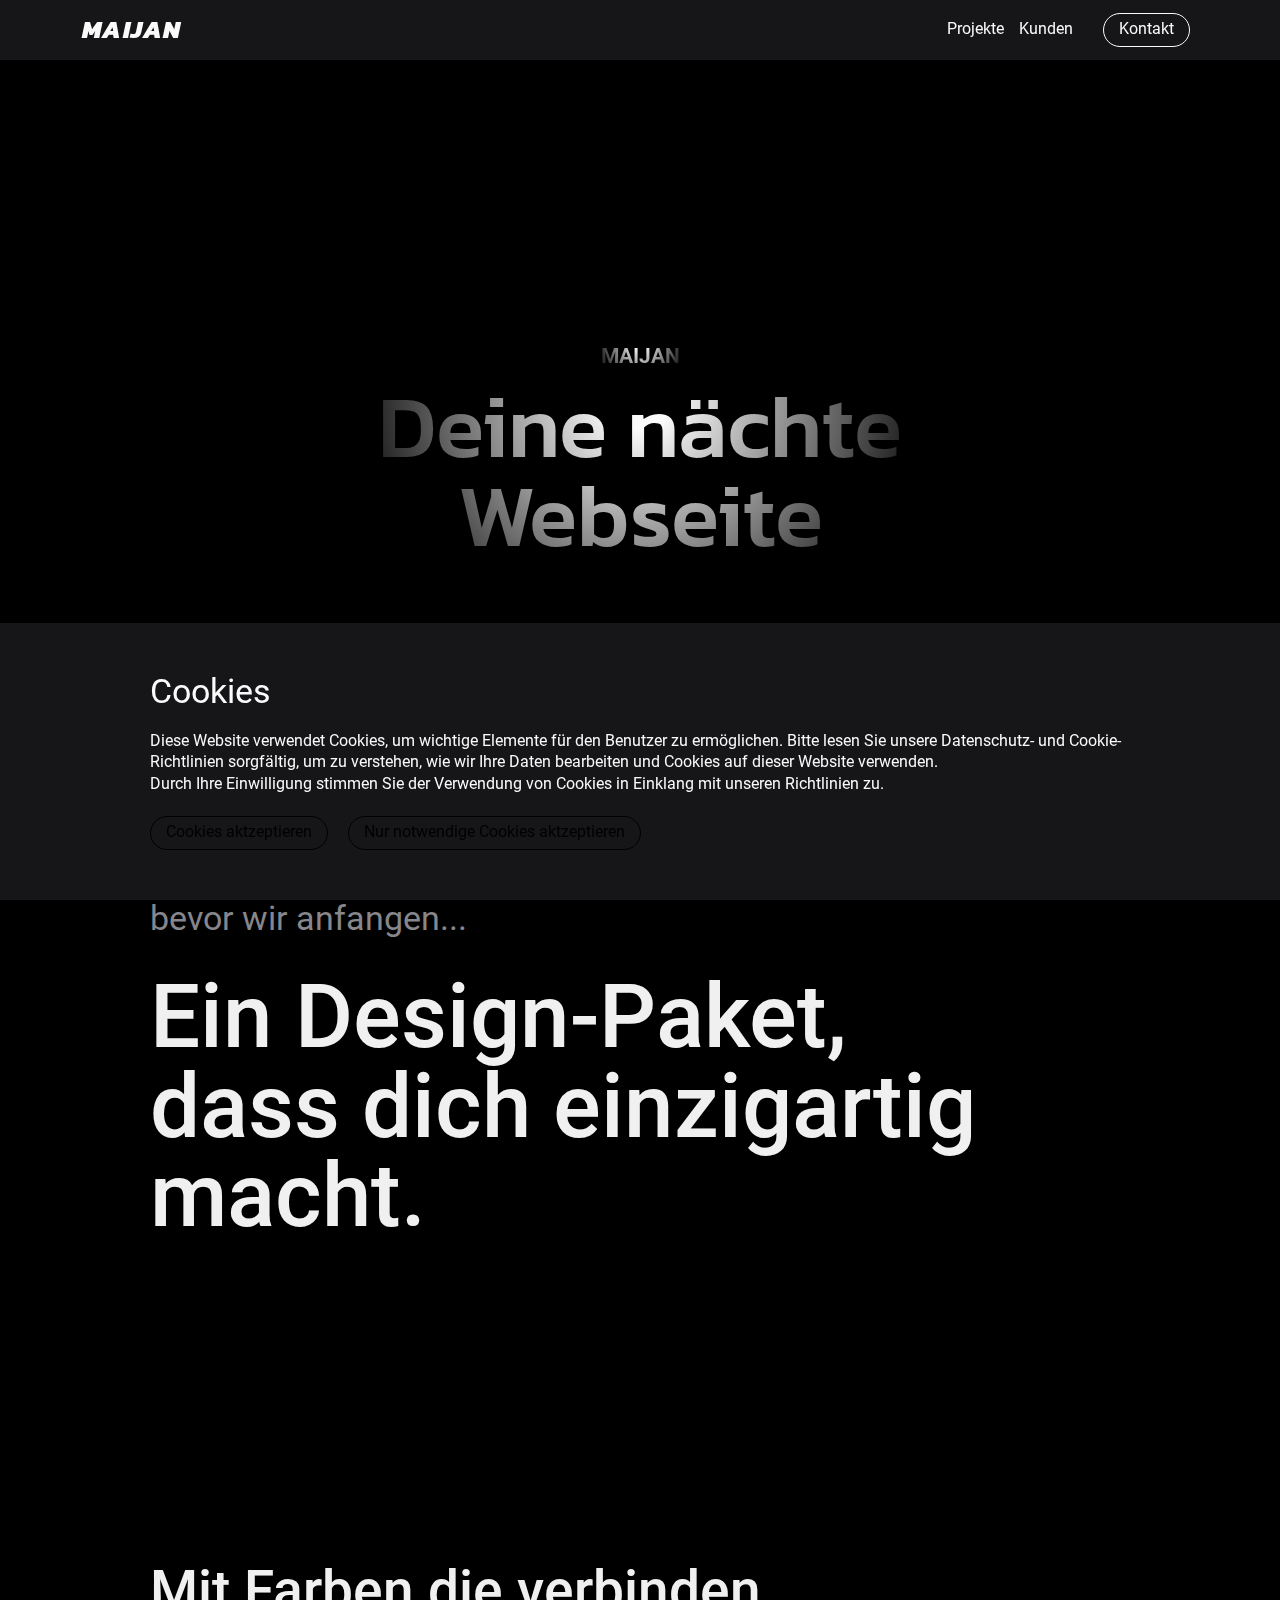
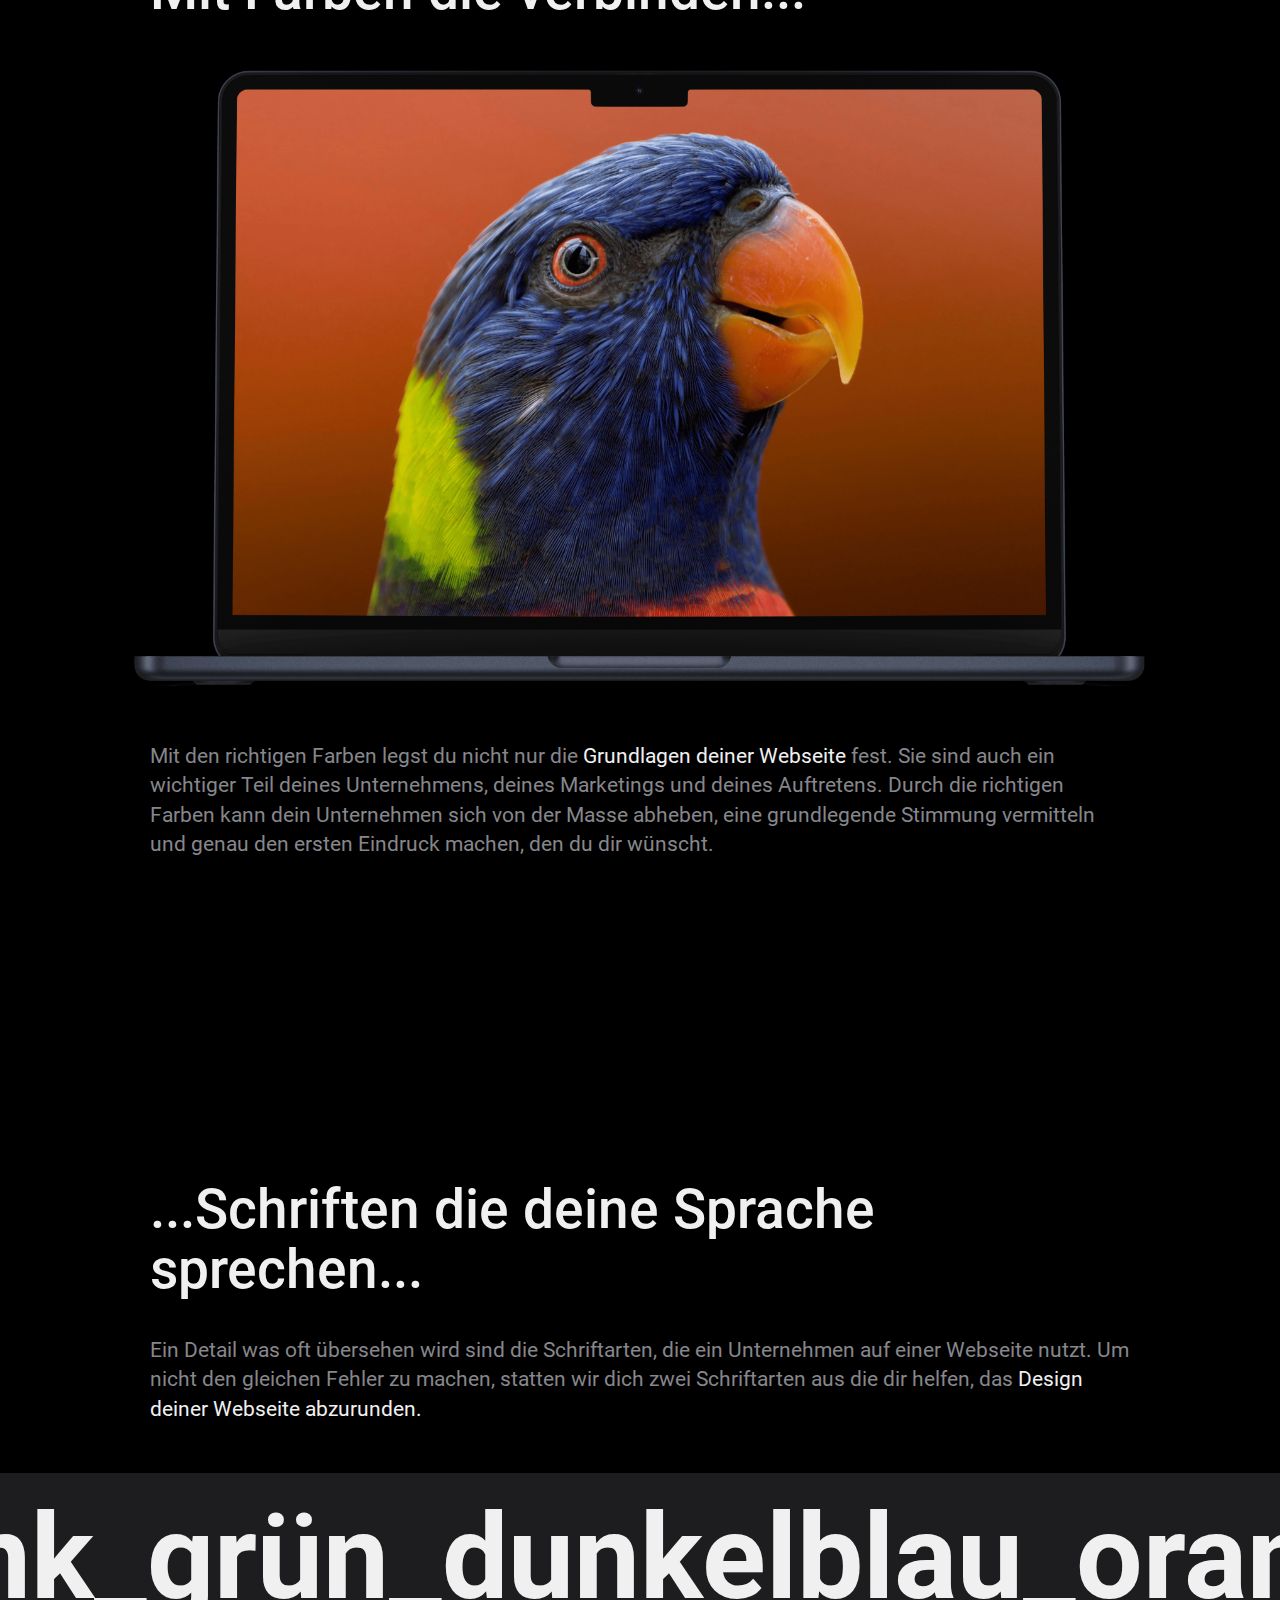
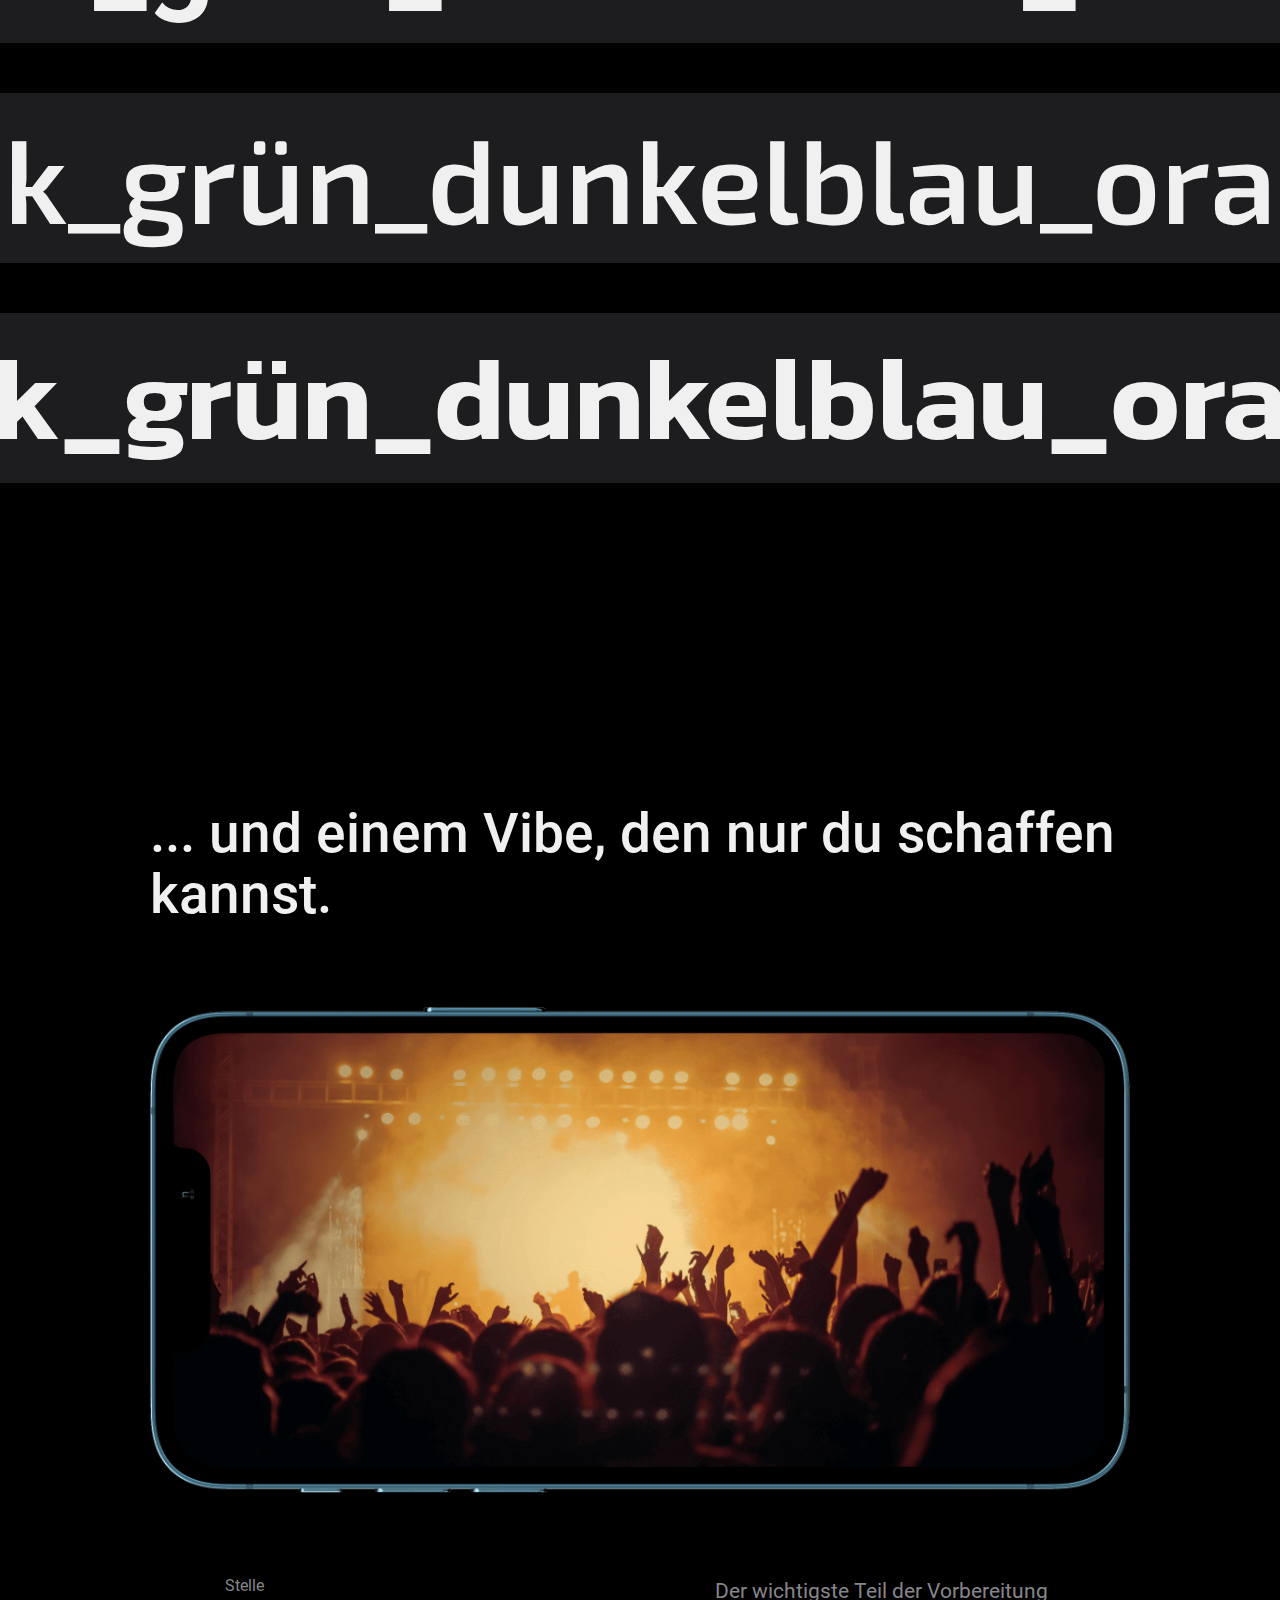
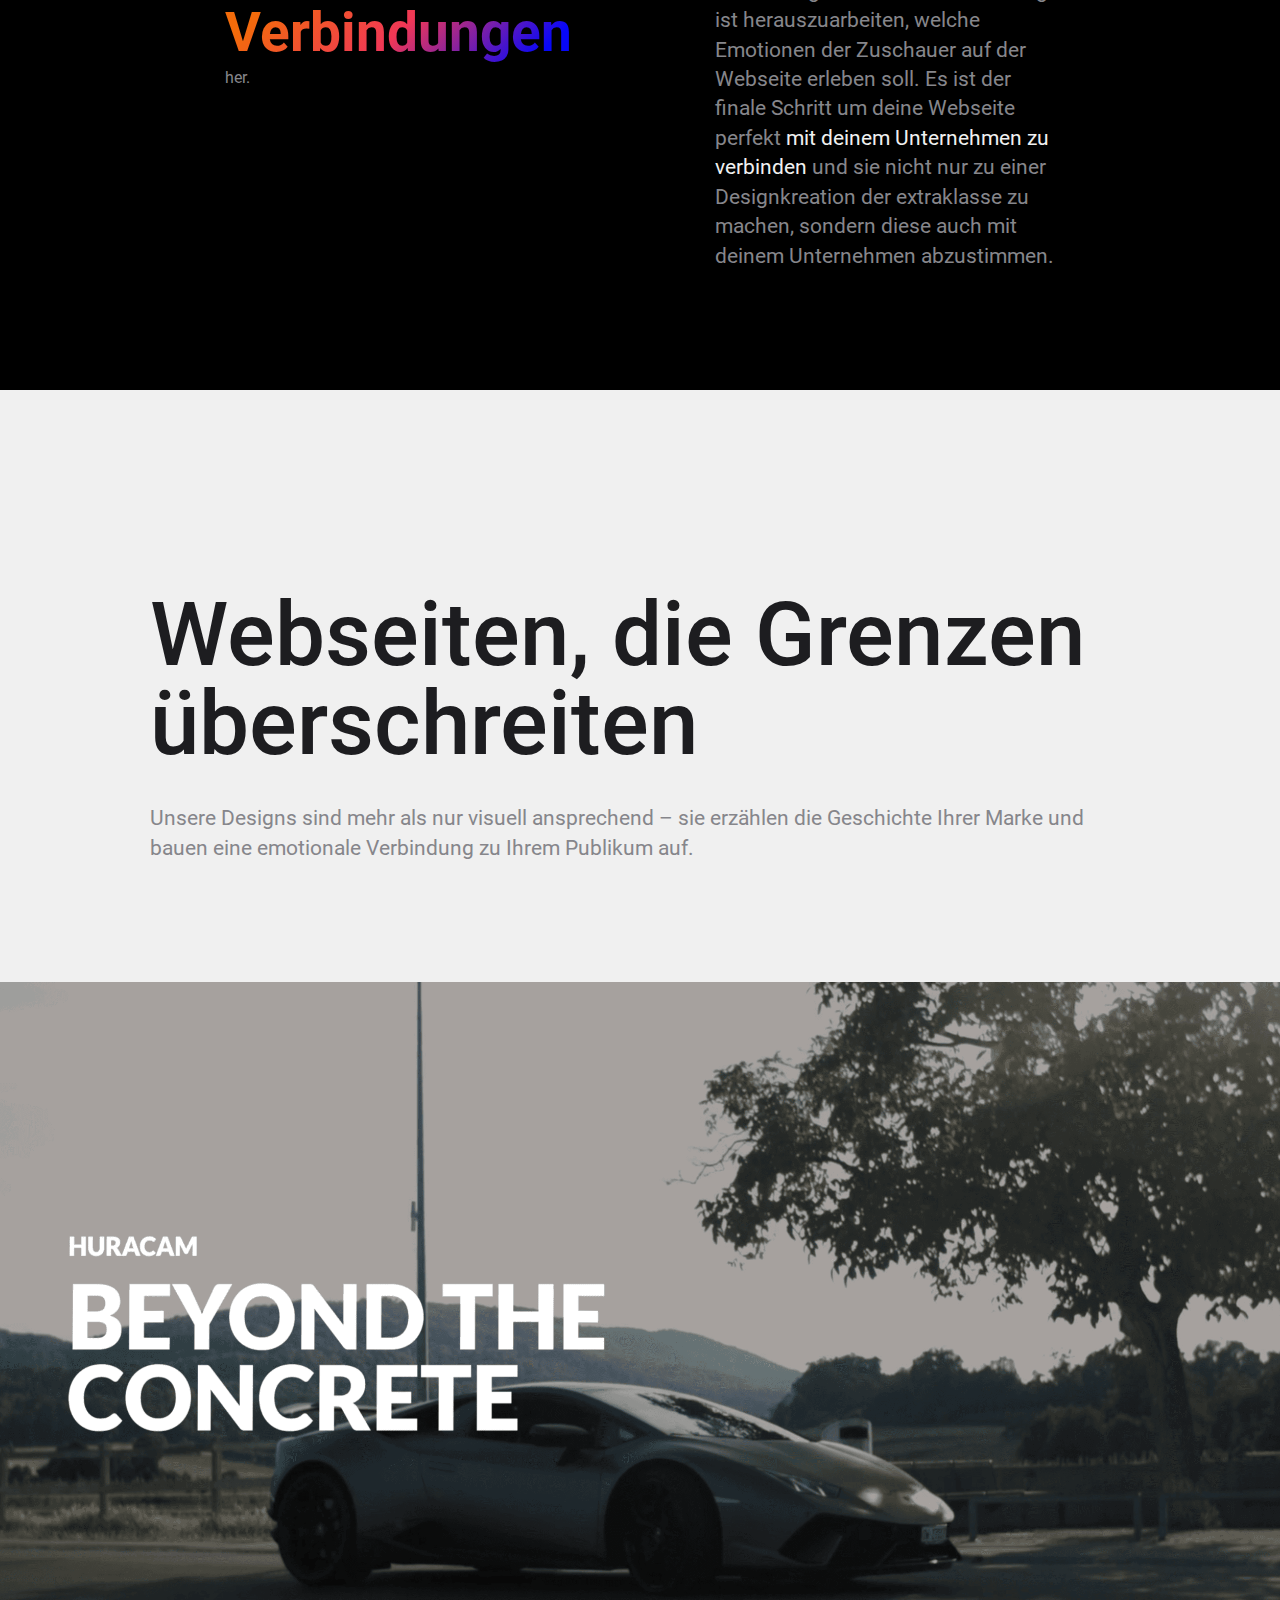
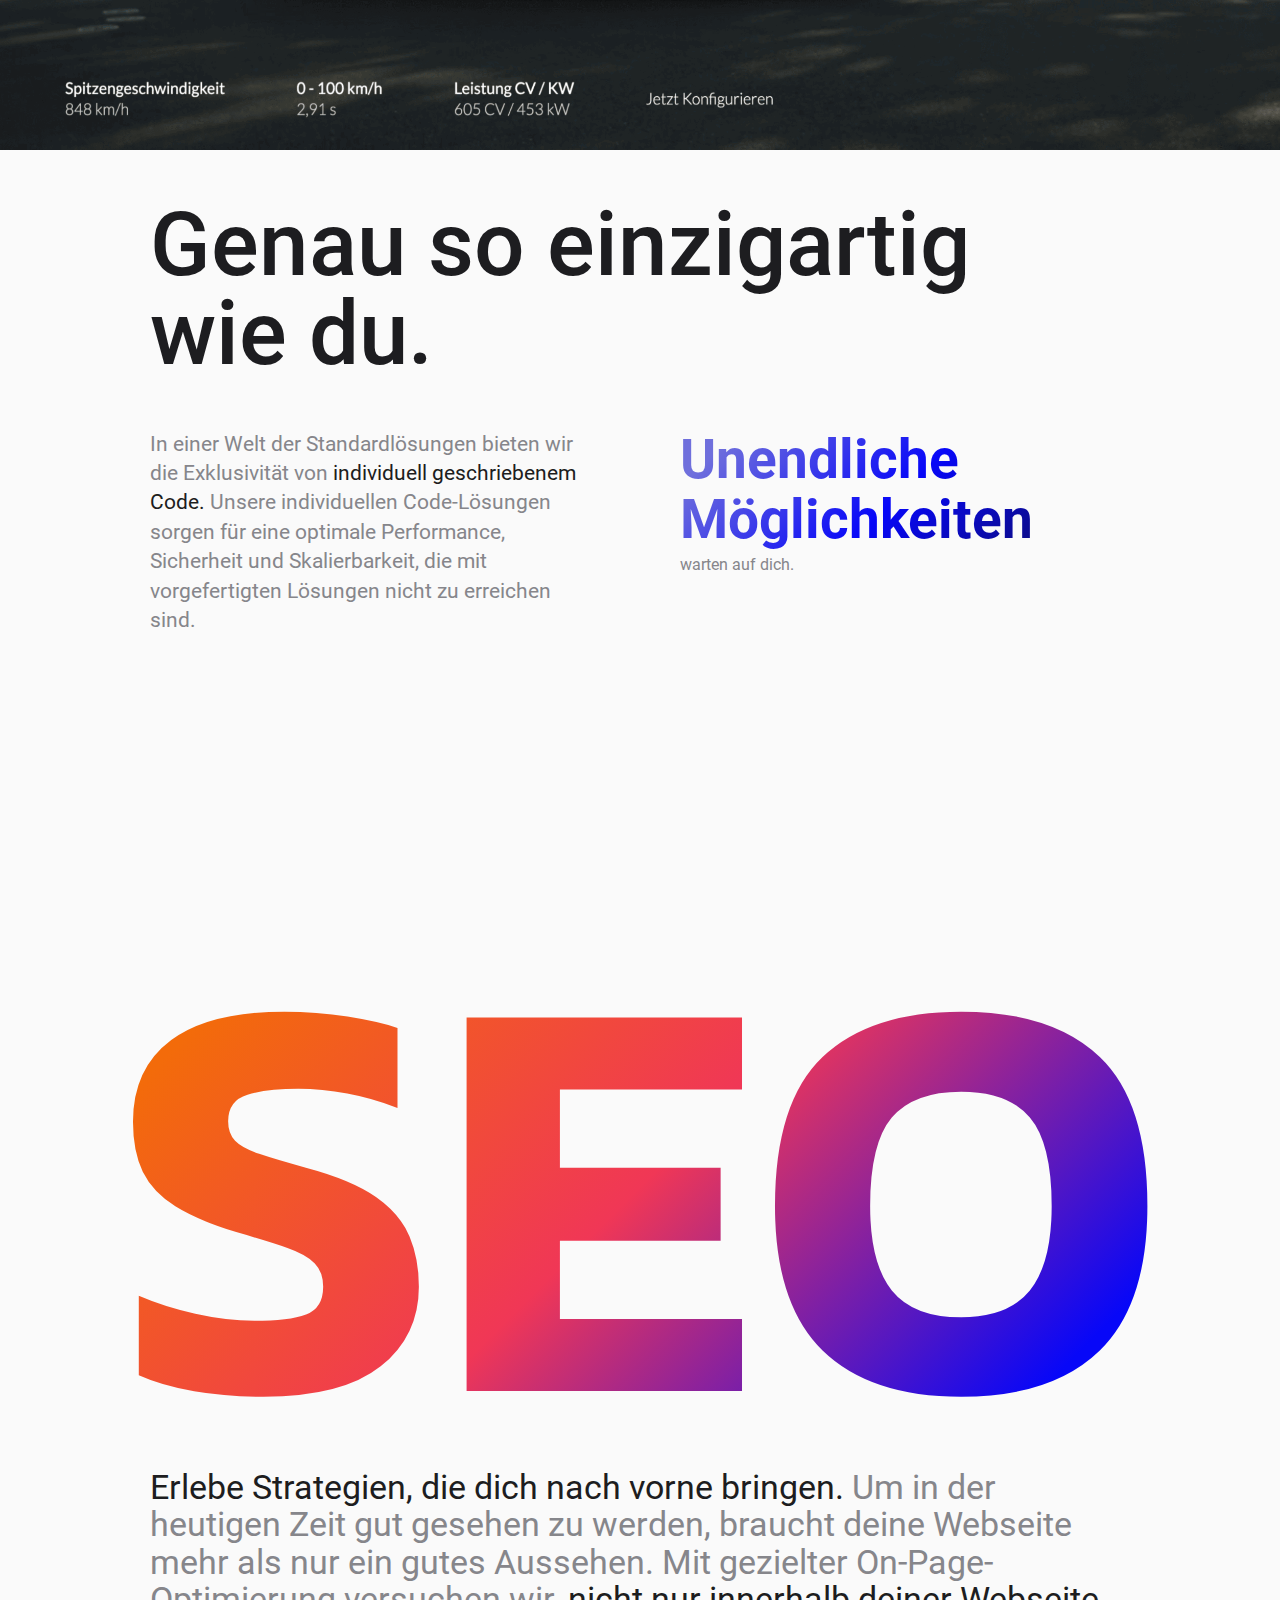
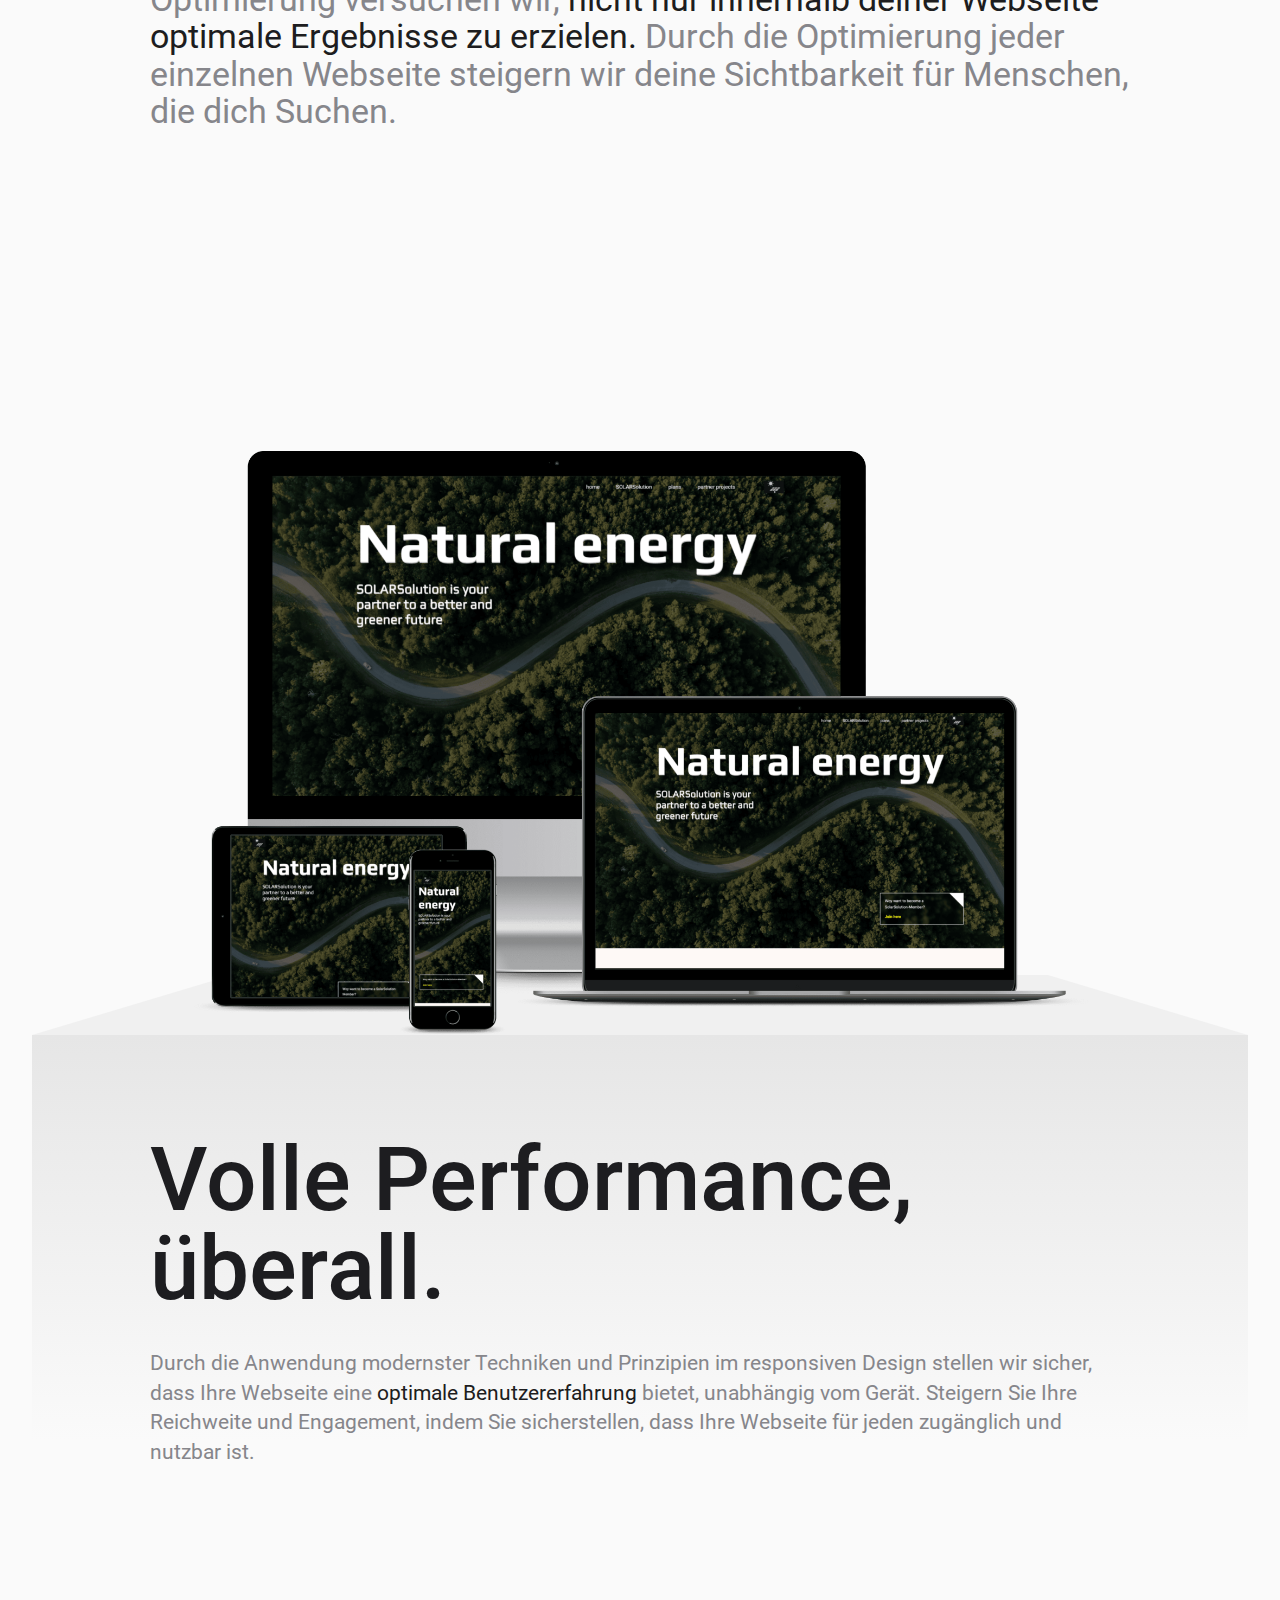
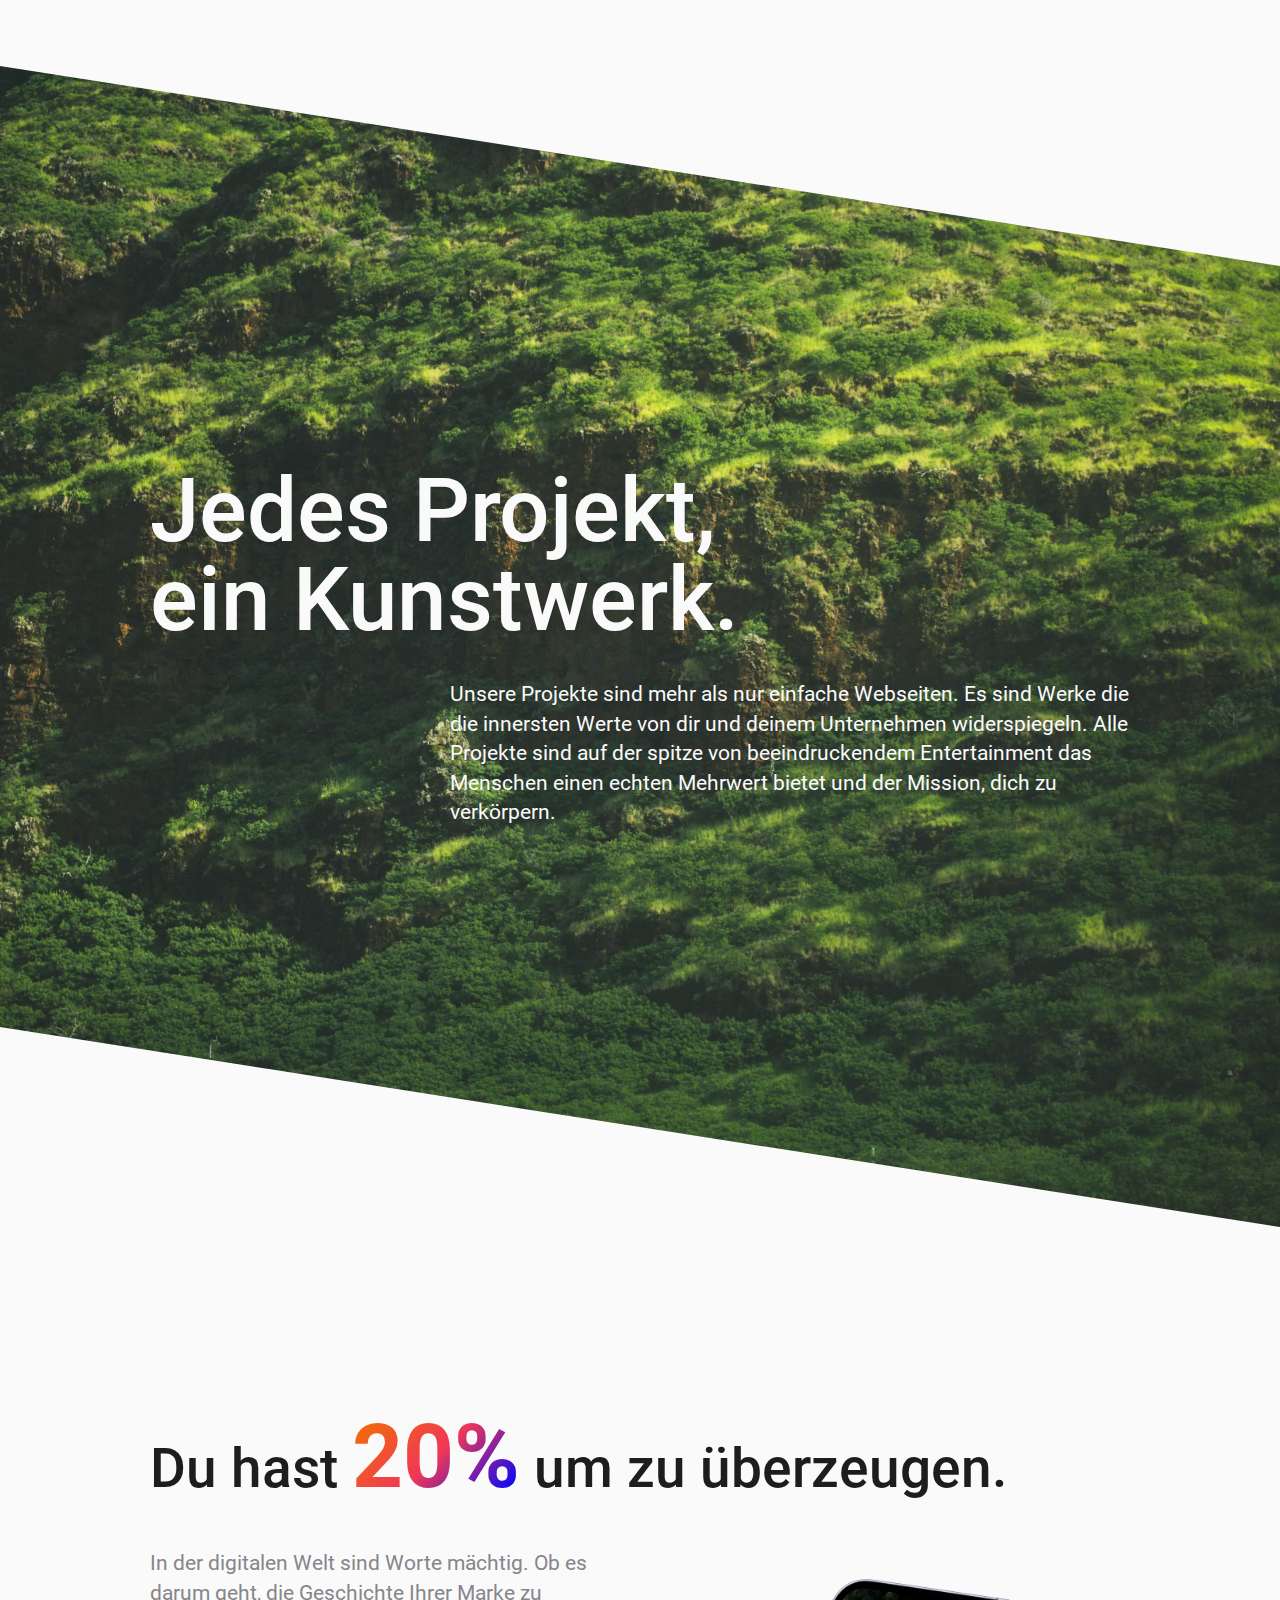
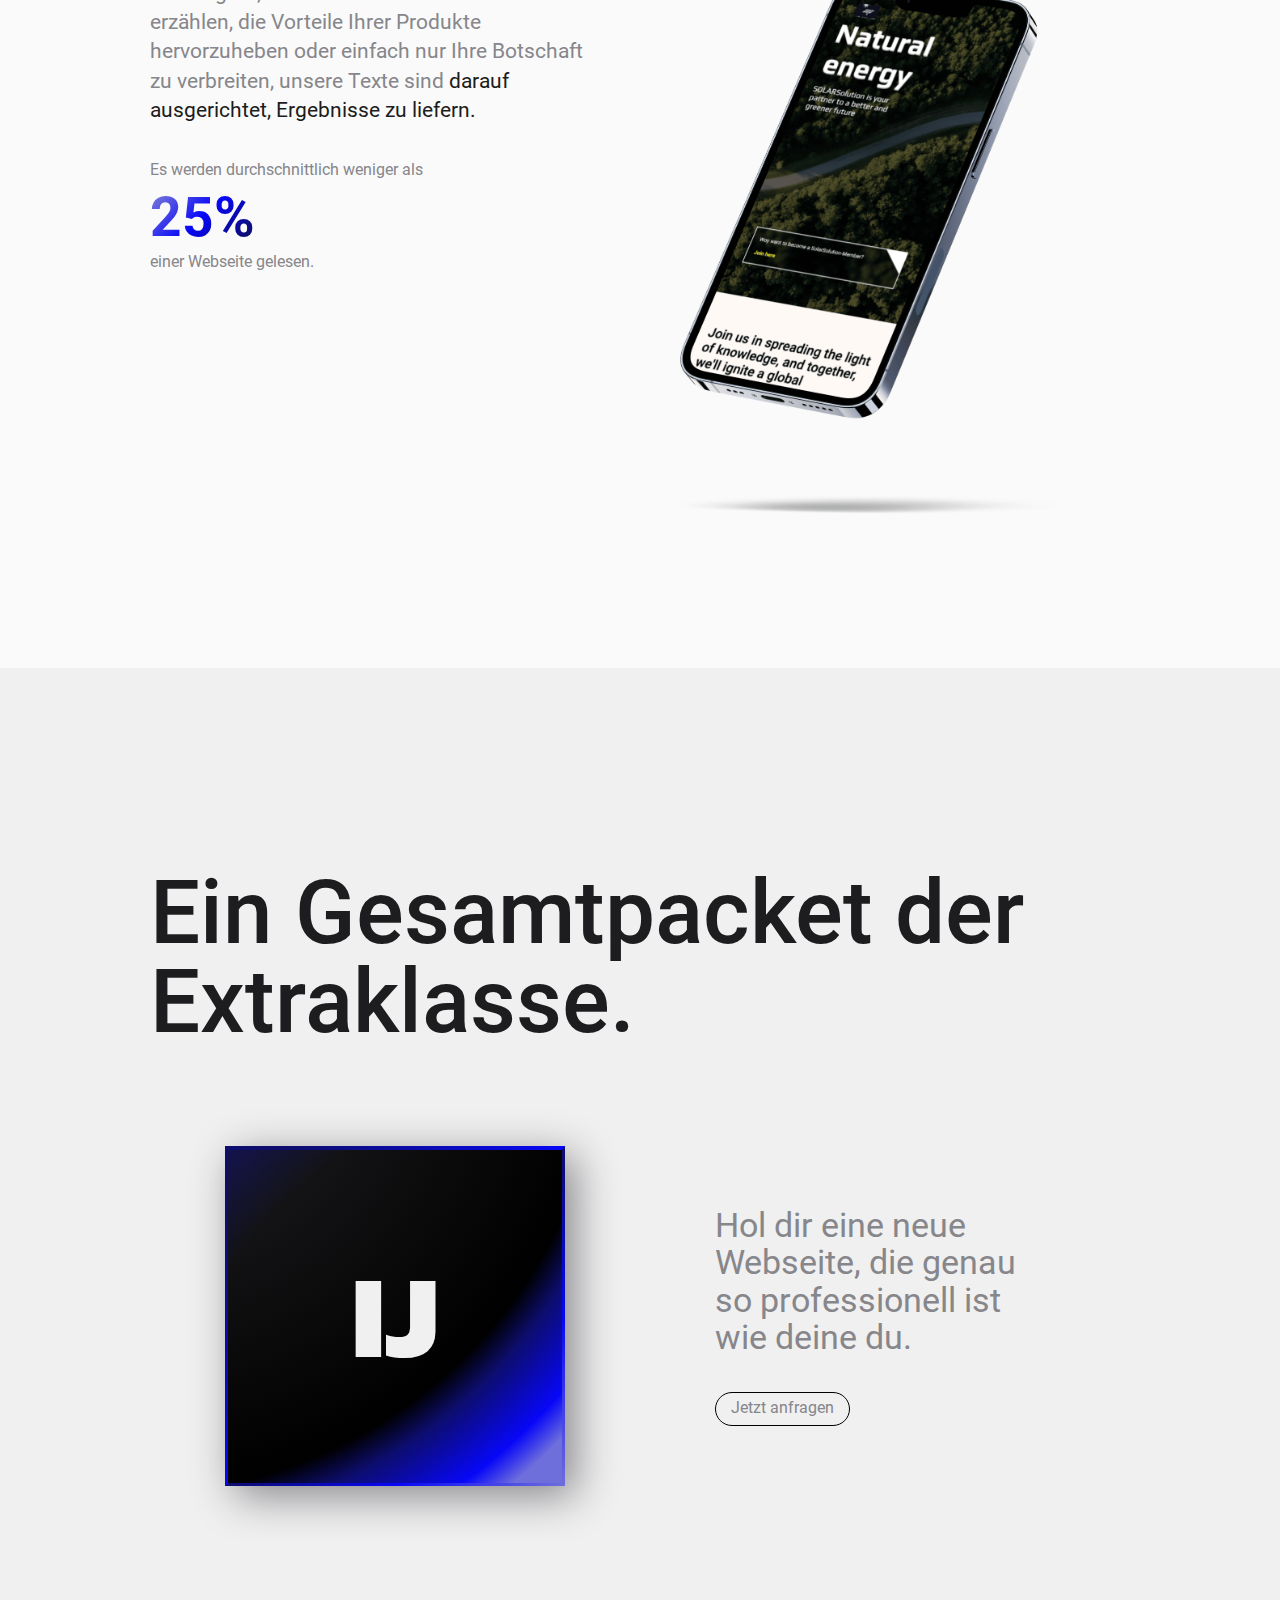
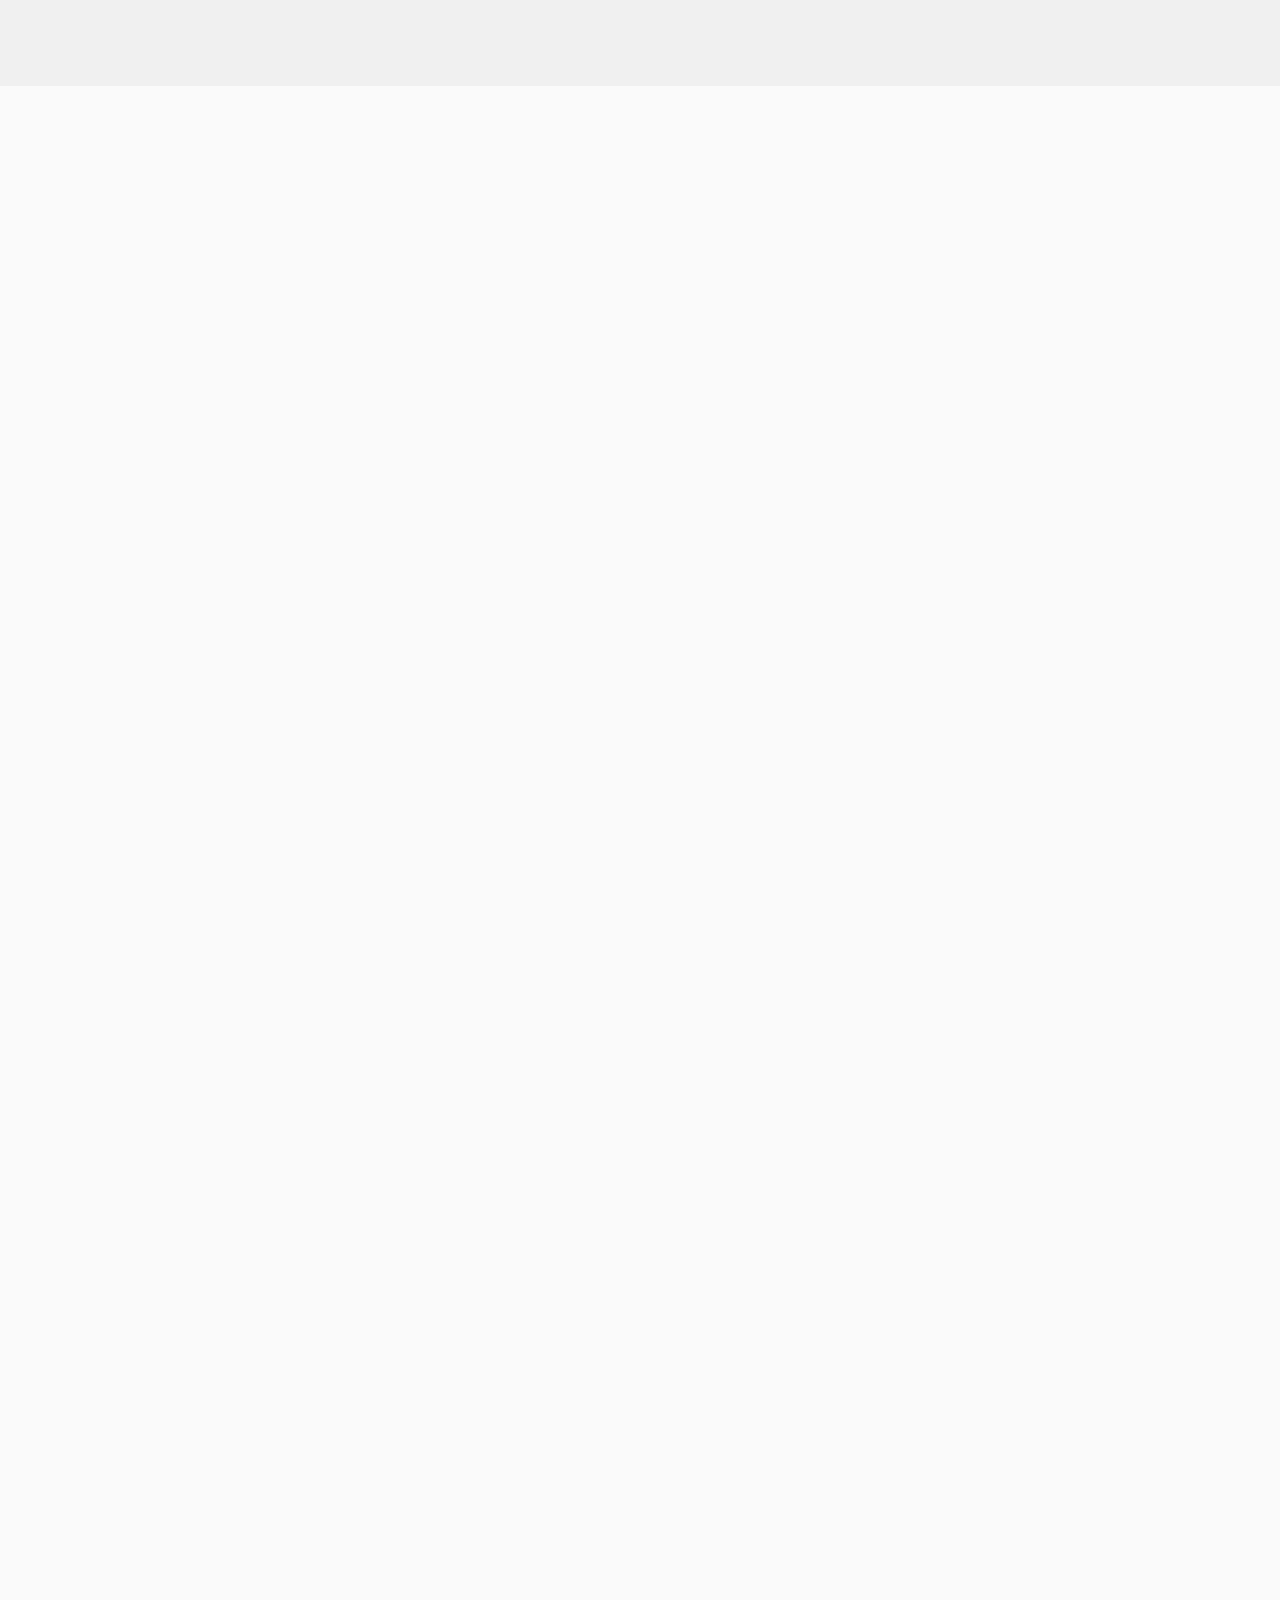
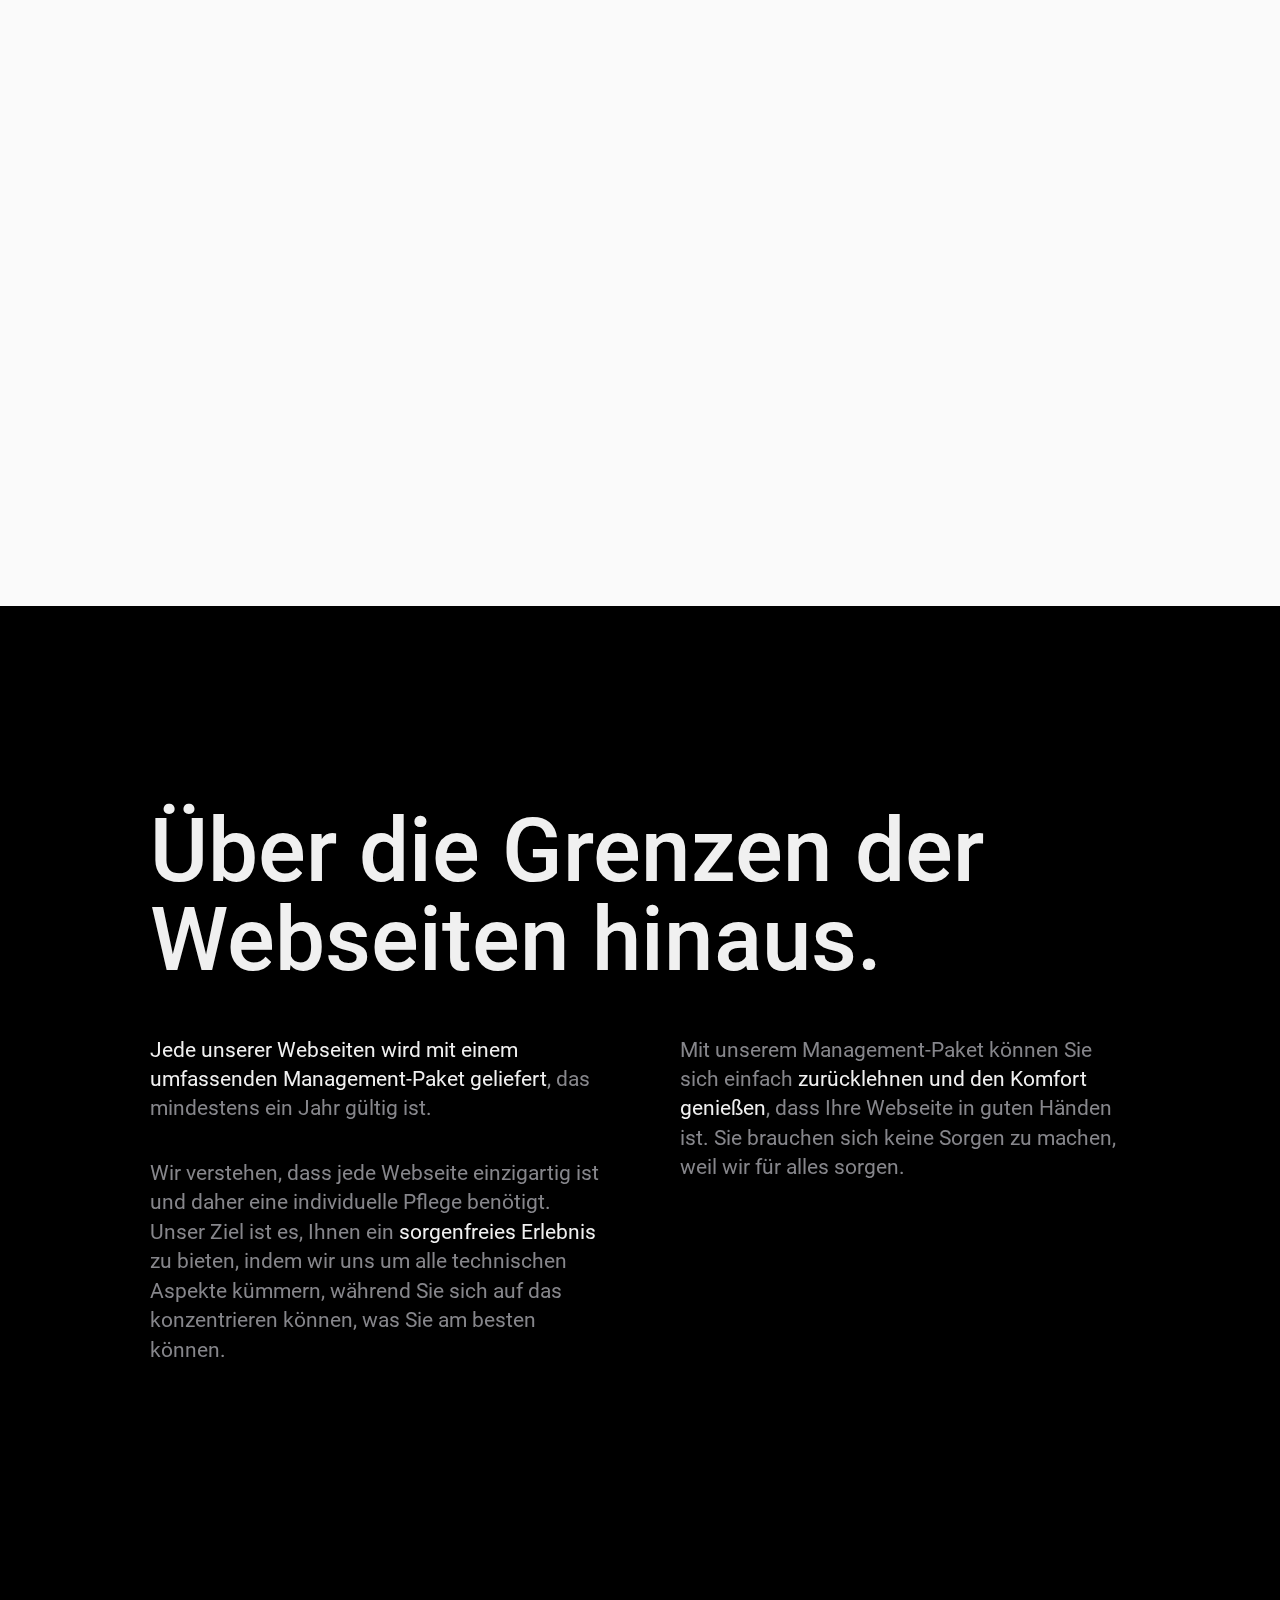
==== commit 48866846: "Add files via upload" ====
--- a/index.html
+++ b/index.html
@@ -12,14 +12,14 @@
     <link rel="stylesheet" href="styles/index.css">
 </head>
 <body>
-    <section id="cookieBanner">
+    <section id="cookieBanner" class="dark">
         <h4 class="info">Cookies</h4>
-        <h6 class="info">This website uses cookies to enable important user elements for you. Please read our privacy and cookie policies
-            carefully to understand how we process your data and use cookies on this website. <br> 
-            By consenting, you agree to the use of cookies in accordance with our policies.</h6>
+        <h6 class="info">Diese Website verwendet Cookies, um wichtige Elemente für den Benutzer zu ermöglichen. 
+            Bitte lesen Sie unsere Datenschutz- und Cookie-Richtlinien sorgfältig, um zu verstehen, wie wir Ihre Daten bearbeiten und Cookies auf dieser Website verwenden.  <br>
+            Durch Ihre Einwilligung stimmen Sie der Verwendung von Cookies in Einklang mit unseren Richtlinien zu.</h6>
         <div>
-            <button class="bt1 bSwich2" id="cookie-btn1"><h6>Allow Cookies</h6></button>
-            <button class="bt1 bSwich2" id="cookie-btn2"><h6>Only neccesary Cookies</h6></button>
+            <button class="bt1 bSwich2" id="cookie-btn1"><h6>Cookies aktzeptieren</h6></button>
+            <button class="bt1 bSwich2" id="cookie-btn2"><h6>Nur notwendige Cookies aktzeptieren</h6></button>
         </div>
     </section>
     <header id="H" class="dark">
--- a/styles/fonts.css
+++ b/styles/fonts.css
@@ -26,78 +26,150 @@
 
 
 
-  /* kanit-100 - latin */
-@font-face {
-    font-display: swap; /* Check https://developer.mozilla.org/en-US/docs/Web/CSS/@font-face/font-display for other options. */
-    font-family: 'Kanit';
-    font-style: normal;
-    font-weight: 100;
-    src: url('fonts/kanit-v15-latin-100.woff2') format('woff2'); /* Chrome 36+, Opera 23+, Firefox 39+, Safari 12+, iOS 10+ */
-  }
-  /* kanit-200 - latin */
-  @font-face {
-    font-display: swap; /* Check https://developer.mozilla.org/en-US/docs/Web/CSS/@font-face/font-display for other options. */
-    font-family: 'Kanit';
-    font-style: normal;
-    font-weight: 200;
-    src: url('fonts/kanit-v15-latin-200.woff2') format('woff2'); /* Chrome 36+, Opera 23+, Firefox 39+, Safari 12+, iOS 10+ */
-  }
-  /* kanit-300 - latin */
-  @font-face {
-    font-display: swap; /* Check https://developer.mozilla.org/en-US/docs/Web/CSS/@font-face/font-display for other options. */
-    font-family: 'Kanit';
-    font-style: normal;
-    font-weight: 300;
-    src: url('fonts/kanit-v15-latin-300.woff2') format('woff2'); /* Chrome 36+, Opera 23+, Firefox 39+, Safari 12+, iOS 10+ */
-  }
-  /* kanit-regular - latin */
-  @font-face {
-    font-display: swap; /* Check https://developer.mozilla.org/en-US/docs/Web/CSS/@font-face/font-display for other options. */
-    font-family: 'Kanit';
-    font-style: normal;
-    font-weight: 400;
-    src: url('fonts/kanit-v15-latin-regular.woff2') format('woff2'); /* Chrome 36+, Opera 23+, Firefox 39+, Safari 12+, iOS 10+ */
-  }
-  /* kanit-500 - latin */
-  @font-face {
-    font-display: swap; /* Check https://developer.mozilla.org/en-US/docs/Web/CSS/@font-face/font-display for other options. */
-    font-family: 'Kanit';
-    font-style: normal;
-    font-weight: 500;
-    src: url('fonts/kanit-v15-latin-500.woff2') format('woff2'); /* Chrome 36+, Opera 23+, Firefox 39+, Safari 12+, iOS 10+ */
-  }
-  /* kanit-600 - latin */
-  @font-face {
-    font-display: swap; /* Check https://developer.mozilla.org/en-US/docs/Web/CSS/@font-face/font-display for other options. */
-    font-family: 'Kanit';
-    font-style: normal;
-    font-weight: 600;
-    src: url('fonts/kanit-v15-latin-600.woff2') format('woff2'); /* Chrome 36+, Opera 23+, Firefox 39+, Safari 12+, iOS 10+ */
-  }
-  /* kanit-700 - latin */
-  @font-face {
-    font-display: swap; /* Check https://developer.mozilla.org/en-US/docs/Web/CSS/@font-face/font-display for other options. */
-    font-family: 'Kanit';
-    font-style: normal;
-    font-weight: 700;
-    src: url('fonts/kanit-v15-latin-700.woff2') format('woff2'); /* Chrome 36+, Opera 23+, Firefox 39+, Safari 12+, iOS 10+ */
-  }
-  /* kanit-800 - latin */
-  @font-face {
-    font-display: swap; /* Check https://developer.mozilla.org/en-US/docs/Web/CSS/@font-face/font-display for other options. */
-    font-family: 'Kanit';
-    font-style: normal;
-    font-weight: 800;
-    src: url('fonts/kanit-v15-latin-800.woff2') format('woff2'); /* Chrome 36+, Opera 23+, Firefox 39+, Safari 12+, iOS 10+ */
-  }
-  /* kanit-900 - latin */
-  @font-face {
-    font-display: swap; /* Check https://developer.mozilla.org/en-US/docs/Web/CSS/@font-face/font-display for other options. */
-    font-family: 'Kanit';
-    font-style: normal;
-    font-weight: 900;
-    src: url('fonts/kanit-v15-latin-900.woff2') format('woff2'); /* Chrome 36+, Opera 23+, Firefox 39+, Safari 12+, iOS 10+ */
-  }
+/* kanit-100 - latin */
+@font-face {
+  font-display: swap; /* Check https://developer.mozilla.org/en-US/docs/Web/CSS/@font-face/font-display for other options. */
+  font-family: 'Kanit';
+  font-style: normal;
+  font-weight: 100;
+  src: url('fonts/kanit-v15-latin-100.woff2') format('woff2'); /* Chrome 36+, Opera 23+, Firefox 39+, Safari 12+, iOS 10+ */
+}
+/* kanit-100italic - latin */
+@font-face {
+  font-display: swap; /* Check https://developer.mozilla.org/en-US/docs/Web/CSS/@font-face/font-display for other options. */
+  font-family: 'Kanit';
+  font-style: italic;
+  font-weight: 100;
+  src: url('fonts/kanit-v15-latin-100italic.woff2') format('woff2'); /* Chrome 36+, Opera 23+, Firefox 39+, Safari 12+, iOS 10+ */
+}
+/* kanit-200 - latin */
+@font-face {
+  font-display: swap; /* Check https://developer.mozilla.org/en-US/docs/Web/CSS/@font-face/font-display for other options. */
+  font-family: 'Kanit';
+  font-style: normal;
+  font-weight: 200;
+  src: url('fonts/kanit-v15-latin-200.woff2') format('woff2'); /* Chrome 36+, Opera 23+, Firefox 39+, Safari 12+, iOS 10+ */
+}
+/* kanit-200italic - latin */
+@font-face {
+  font-display: swap; /* Check https://developer.mozilla.org/en-US/docs/Web/CSS/@font-face/font-display for other options. */
+  font-family: 'Kanit';
+  font-style: italic;
+  font-weight: 200;
+  src: url('fonts/kanit-v15-latin-200italic.woff2') format('woff2'); /* Chrome 36+, Opera 23+, Firefox 39+, Safari 12+, iOS 10+ */
+}
+/* kanit-300 - latin */
+@font-face {
+  font-display: swap; /* Check https://developer.mozilla.org/en-US/docs/Web/CSS/@font-face/font-display for other options. */
+  font-family: 'Kanit';
+  font-style: normal;
+  font-weight: 300;
+  src: url('fonts/kanit-v15-latin-300.woff2') format('woff2'); /* Chrome 36+, Opera 23+, Firefox 39+, Safari 12+, iOS 10+ */
+}
+/* kanit-300italic - latin */
+@font-face {
+  font-display: swap; /* Check https://developer.mozilla.org/en-US/docs/Web/CSS/@font-face/font-display for other options. */
+  font-family: 'Kanit';
+  font-style: italic;
+  font-weight: 300;
+  src: url('fonts/kanit-v15-latin-300italic.woff2') format('woff2'); /* Chrome 36+, Opera 23+, Firefox 39+, Safari 12+, iOS 10+ */
+}
+/* kanit-regular - latin */
+@font-face {
+  font-display: swap; /* Check https://developer.mozilla.org/en-US/docs/Web/CSS/@font-face/font-display for other options. */
+  font-family: 'Kanit';
+  font-style: normal;
+  font-weight: 400;
+  src: url('fonts/kanit-v15-latin-regular.woff2') format('woff2'); /* Chrome 36+, Opera 23+, Firefox 39+, Safari 12+, iOS 10+ */
+}
+/* kanit-italic - latin */
+@font-face {
+  font-display: swap; /* Check https://developer.mozilla.org/en-US/docs/Web/CSS/@font-face/font-display for other options. */
+  font-family: 'Kanit';
+  font-style: italic;
+  font-weight: 400;
+  src: url('fonts/kanit-v15-latin-italic.woff2') format('woff2'); /* Chrome 36+, Opera 23+, Firefox 39+, Safari 12+, iOS 10+ */
+}
+/* kanit-500 - latin */
+@font-face {
+  font-display: swap; /* Check https://developer.mozilla.org/en-US/docs/Web/CSS/@font-face/font-display for other options. */
+  font-family: 'Kanit';
+  font-style: normal;
+  font-weight: 500;
+  src: url('fonts/kanit-v15-latin-500.woff2') format('woff2'); /* Chrome 36+, Opera 23+, Firefox 39+, Safari 12+, iOS 10+ */
+}
+/* kanit-500italic - latin */
+@font-face {
+  font-display: swap; /* Check https://developer.mozilla.org/en-US/docs/Web/CSS/@font-face/font-display for other options. */
+  font-family: 'Kanit';
+  font-style: italic;
+  font-weight: 500;
+  src: url('fonts/kanit-v15-latin-500italic.woff2') format('woff2'); /* Chrome 36+, Opera 23+, Firefox 39+, Safari 12+, iOS 10+ */
+}
+/* kanit-600 - latin */
+@font-face {
+  font-display: swap; /* Check https://developer.mozilla.org/en-US/docs/Web/CSS/@font-face/font-display for other options. */
+  font-family: 'Kanit';
+  font-style: normal;
+  font-weight: 600;
+  src: url('fonts/kanit-v15-latin-600.woff2') format('woff2'); /* Chrome 36+, Opera 23+, Firefox 39+, Safari 12+, iOS 10+ */
+}
+/* kanit-600italic - latin */
+@font-face {
+  font-display: swap; /* Check https://developer.mozilla.org/en-US/docs/Web/CSS/@font-face/font-display for other options. */
+  font-family: 'Kanit';
+  font-style: italic;
+  font-weight: 600;
+  src: url('fonts/kanit-v15-latin-600italic.woff2') format('woff2'); /* Chrome 36+, Opera 23+, Firefox 39+, Safari 12+, iOS 10+ */
+}
+/* kanit-700 - latin */
+@font-face {
+  font-display: swap; /* Check https://developer.mozilla.org/en-US/docs/Web/CSS/@font-face/font-display for other options. */
+  font-family: 'Kanit';
+  font-style: normal;
+  font-weight: 700;
+  src: url('fonts/kanit-v15-latin-700.woff2') format('woff2'); /* Chrome 36+, Opera 23+, Firefox 39+, Safari 12+, iOS 10+ */
+}
+/* kanit-700italic - latin */
+@font-face {
+  font-display: swap; /* Check https://developer.mozilla.org/en-US/docs/Web/CSS/@font-face/font-display for other options. */
+  font-family: 'Kanit';
+  font-style: italic;
+  font-weight: 700;
+  src: url('fonts/kanit-v15-latin-700italic.woff2') format('woff2'); /* Chrome 36+, Opera 23+, Firefox 39+, Safari 12+, iOS 10+ */
+}
+/* kanit-800 - latin */
+@font-face {
+  font-display: swap; /* Check https://developer.mozilla.org/en-US/docs/Web/CSS/@font-face/font-display for other options. */
+  font-family: 'Kanit';
+  font-style: normal;
+  font-weight: 800;
+  src: url('fonts/kanit-v15-latin-800.woff2') format('woff2'); /* Chrome 36+, Opera 23+, Firefox 39+, Safari 12+, iOS 10+ */
+}
+/* kanit-800italic - latin */
+@font-face {
+  font-display: swap; /* Check https://developer.mozilla.org/en-US/docs/Web/CSS/@font-face/font-display for other options. */
+  font-family: 'Kanit';
+  font-style: italic;
+  font-weight: 800;
+  src: url('fonts/kanit-v15-latin-800italic.woff2') format('woff2'); /* Chrome 36+, Opera 23+, Firefox 39+, Safari 12+, iOS 10+ */
+}
+/* kanit-900 - latin */
+@font-face {
+  font-display: swap; /* Check https://developer.mozilla.org/en-US/docs/Web/CSS/@font-face/font-display for other options. */
+  font-family: 'Kanit';
+  font-style: normal;
+  font-weight: 900;
+  src: url('fonts/kanit-v15-latin-900.woff2') format('woff2'); /* Chrome 36+, Opera 23+, Firefox 39+, Safari 12+, iOS 10+ */
+}
+/* kanit-900italic - latin */
+@font-face {
+  font-display: swap; /* Check https://developer.mozilla.org/en-US/docs/Web/CSS/@font-face/font-display for other options. */
+  font-family: 'Kanit';
+  font-style: italic;
+  font-weight: 900;
+  src: url('fonts/kanit-v15-latin-900italic.woff2') format('woff2'); /* Chrome 36+, Opera 23+, Firefox 39+, Safari 12+, iOS 10+ */
+}
 
 
 
--- a/styles/styles.css
+++ b/styles/styles.css
@@ -923,8 +923,10 @@
         gap: 5px;
         
         & *{
-            font-weight: 600;
+            font-weight: 800;
             font-family: var(--font-1-);
+            font-style: italic;
+            letter-spacing: 1px;
             scale: 1.2;
         }
         
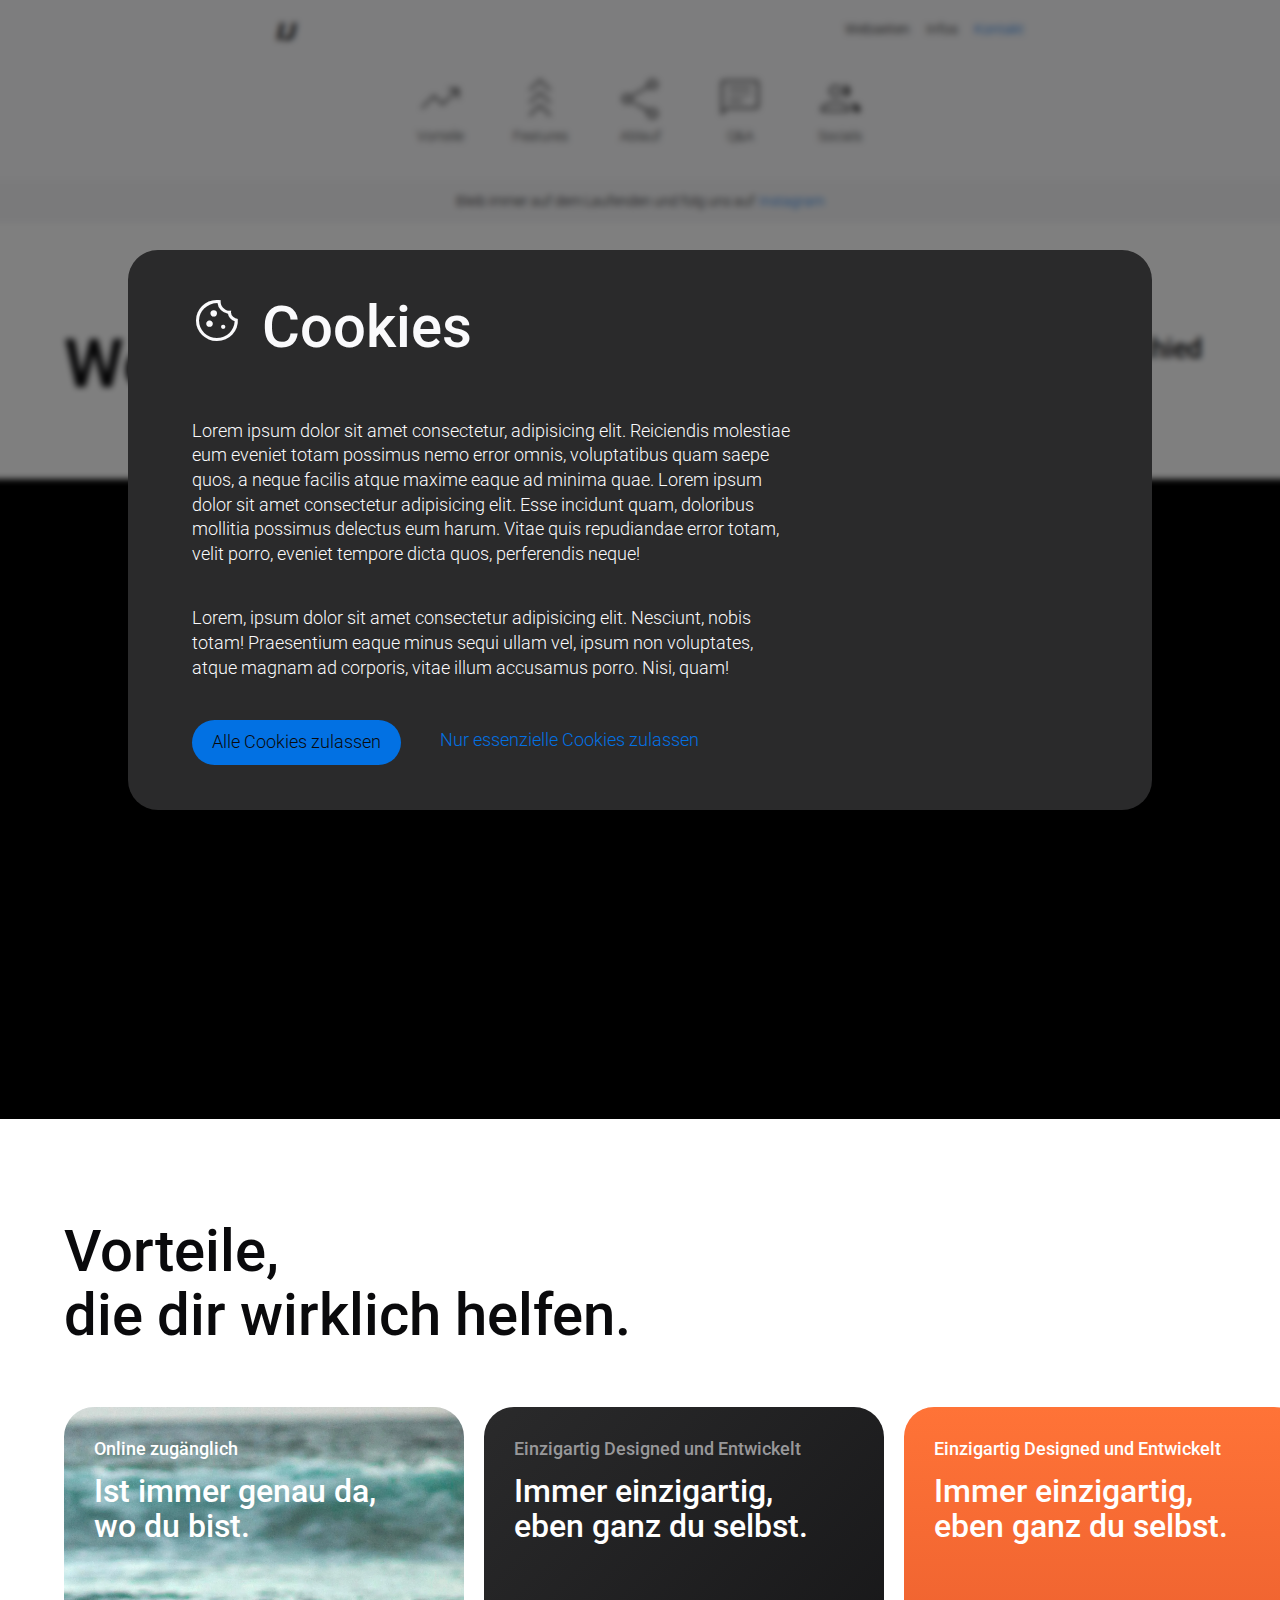
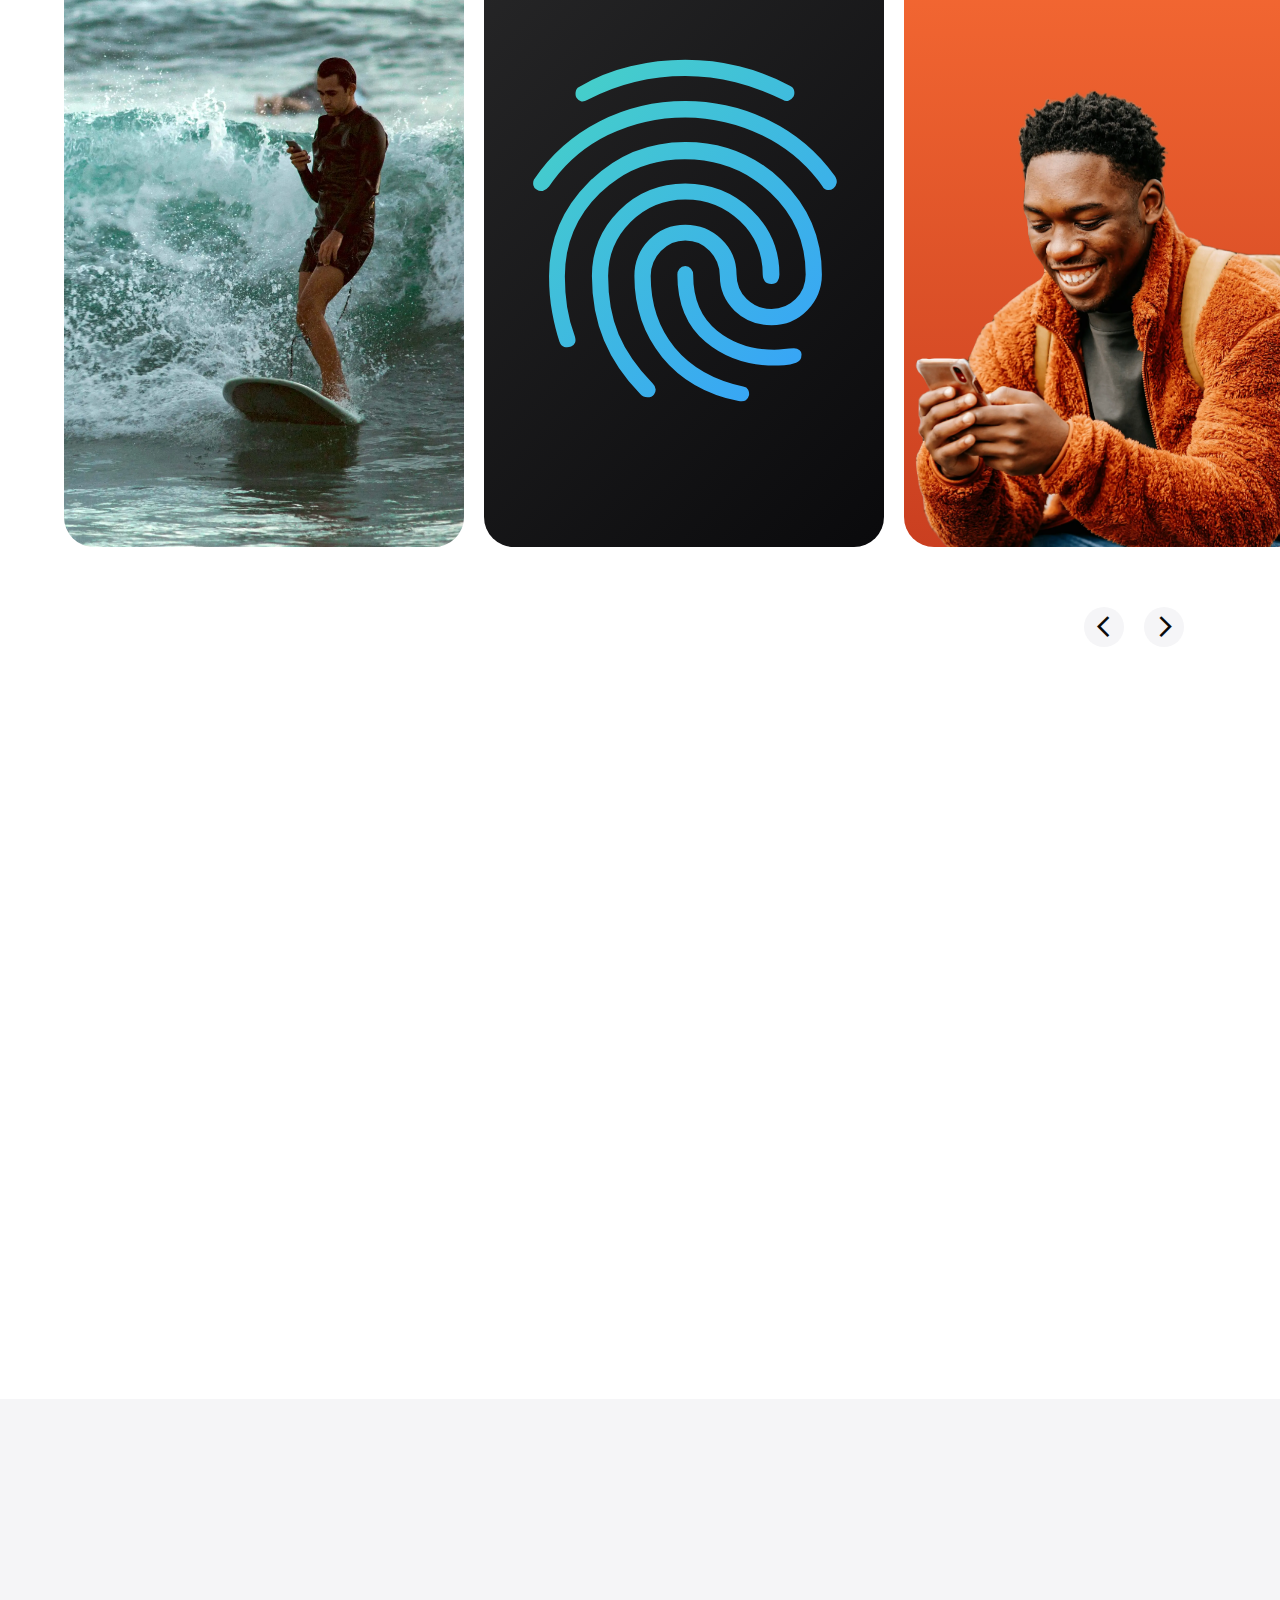
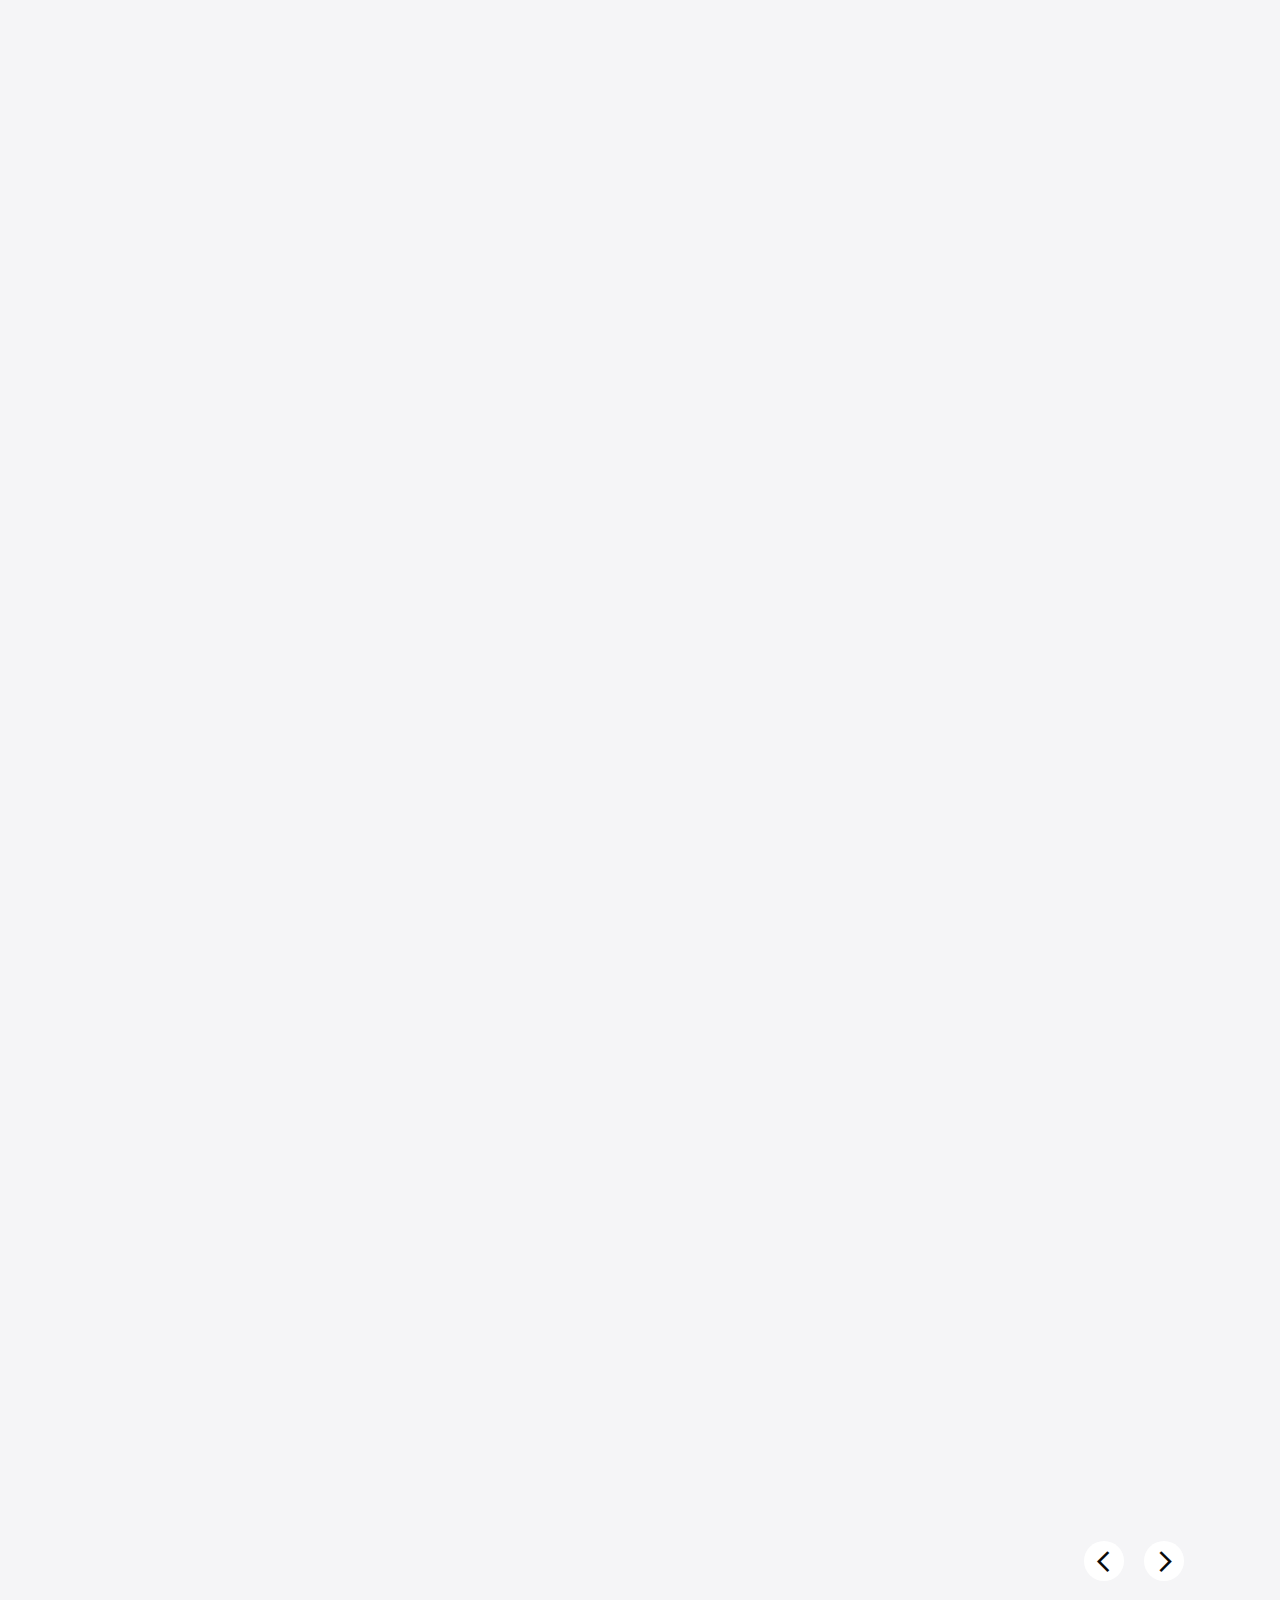
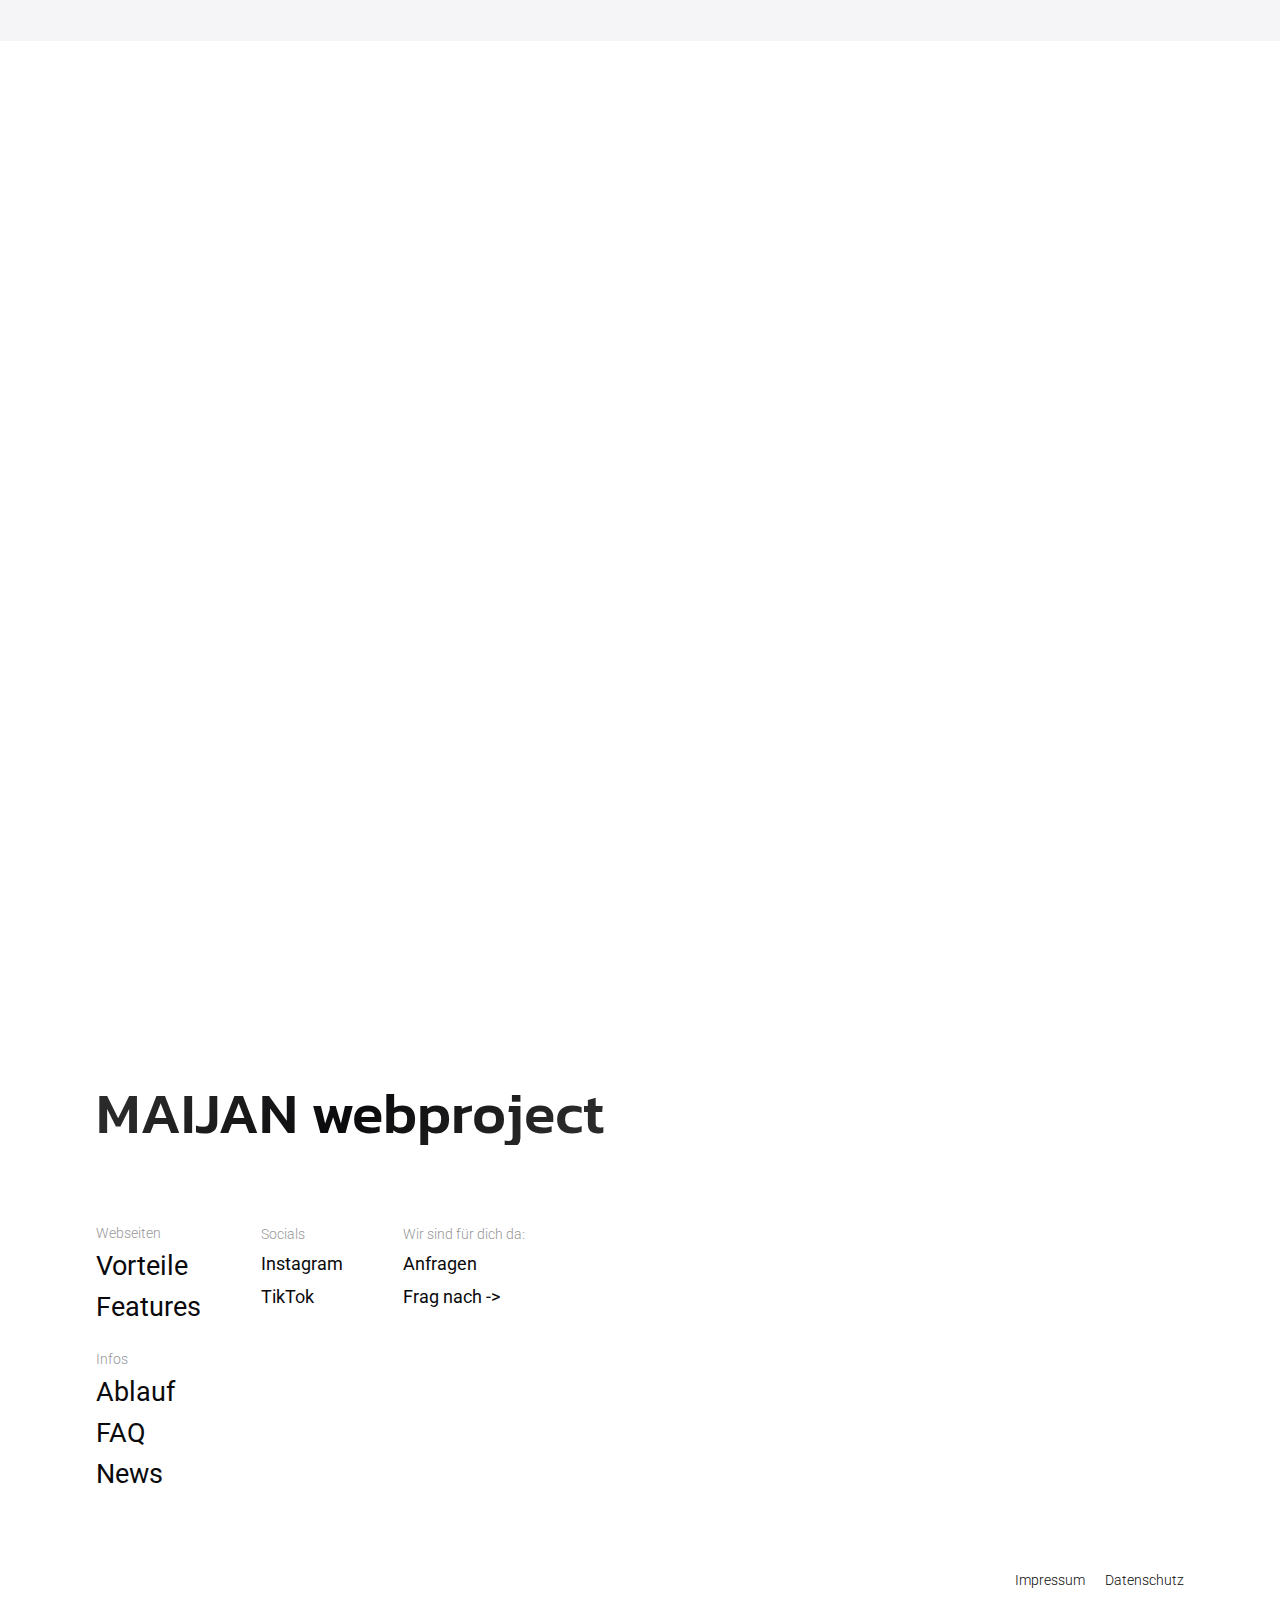
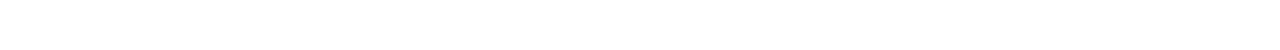
==== commit 7e1268c2: "Add files via upload" ====
--- a/index.html
+++ b/index.html
@@ -5,323 +5,424 @@
     <meta name="viewport" content="width=device-width, initial-scale=1.0">
     <title>MAIJAN webproject | Webseiten mit Management</title>
     <meta name="description" content="Webseiten der nächsten Generation und einfaches Management für nachhaltiges Unternehmenswachstum.">
+    <meta name="keywords" content="webdesigner, webentwicklung, webdesigner kassel, webentwicklung kassel, webdesigner wolfhagen, webentwicklung wolfhagen, webseiten kassel, webseiten wolfhagen">
     <link rel="icon" href="images/logo.png">
-    <link rel="stylesheet" href="styles/fonts.css">
     <link rel="stylesheet" href="styles/icons.css">
     <link rel="stylesheet" href="styles/styles.css">
-    <link rel="stylesheet" href="styles/index.css">
 </head>
-<body>
-    <section id="cookieBanner" class="dark">
-        <h4 class="info">Cookies</h4>
-        <h6 class="info">Diese Website verwendet Cookies, um wichtige Elemente für den Benutzer zu ermöglichen. 
-            Bitte lesen Sie unsere Datenschutz- und Cookie-Richtlinien sorgfältig, um zu verstehen, wie wir Ihre Daten bearbeiten und Cookies auf dieser Website verwenden.  <br>
-            Durch Ihre Einwilligung stimmen Sie der Verwendung von Cookies in Einklang mit unseren Richtlinien zu.</h6>
-        <div>
-            <button class="bt1 bSwich2" id="cookie-btn1"><h6>Cookies aktzeptieren</h6></button>
-            <button class="bt1 bSwich2" id="cookie-btn2"><h6>Nur notwendige Cookies aktzeptieren</h6></button>
-        </div>
-    </section>
-    <header id="H" class="dark">
-        <a href="index.html" class="logo1">
-            <h5>MAIJAN</h5>
-        </a>
-        <nav>
-            <a href="projects.html">Projekte</a>
-            <a href="clients.html">Kunden</a>
-        </nav>
-        <a href="clients.html" class="bt1 dark bSwich1" id="CB">
-            <h6>Kontakt</h6>
-        </a>
+<body onload="land()">
+    <header>
+        <section class="hHolder">
+            <a href="index.html">Webseiten</a>
+            <a href="evoke.html">Infos</a>
+            <a href="https://forms.gle/zEe2gyT4KaYbxc9B7" class="b">Kontakt</a>
+        </section>
+        <aside class="logo">
+            <h5>IJ</h5>
+        </aside>
+        <button id="Hswicher" onclick="hSwitch(0)">
+            <i class="material-symbols-outlined" style="font-size: 25px; margin-right: -10px;" translate="no">menu</i>
+        </button>
+        <section id="sM">
+            <article>
+                <a class="menIt" style="transition-delay: 500ms;" href="index.html">Webseiten</a>
+                <a class="menIt" style="transition-delay: 600ms;" href="evoke.html">Infos</a>
+                <a class="menIt" style="transition-delay: 650ms;" href="https://forms.gle/zEe2gyT4KaYbxc9B7">Kontakt</a>
+            </article>
+            <article>
+                <a class="menIt" style="transition-delay: 700ms;" href="">Vorteile</a>
+                <a class="menIt" style="transition-delay: 750ms;" href="">Features</a>
+                <a class="menIt" style="transition-delay: 850ms;" href="">Ablauf</a>
+                <a class="menIt" style="transition-delay: 900ms;" href="">Q&A</a>
+                <a class="menIt" style="transition-delay: 950ms;" href="">Socials</a>
+            </article>
+            <button id="Hswicher2" onclick="hSwitch(1)">
+                <i class="material-symbols-outlined" style="font-size: 25px; margin-right: -10px;" translate="no">close</i>
+            </button>
+        </section>
+        <section id="cookieBanner">
+            <section class="banner">
+                <article>
+                    <aside>
+                        <i class="material-symbols-outlined" style="font-size: 50px;" translate="no">cookie</i>
+                        <h3>Cookies</h3>
+                    </aside>
+                    <h6>Lorem ipsum dolor sit amet consectetur, adipisicing elit. Reiciendis molestiae eum eveniet totam possimus nemo error omnis, voluptatibus quam saepe quos, a neque facilis atque maxime eaque ad minima quae. Lorem ipsum dolor sit amet consectetur adipisicing elit. Esse incidunt quam, doloribus mollitia possimus delectus eum harum. Vitae quis repudiandae error totam, velit porro, eveniet tempore dicta quos, perferendis neque!</h6>
+                </article>
+                <article>
+                    <h6>Lorem, ipsum dolor sit amet consectetur adipisicing elit. Nesciunt, nobis totam! Praesentium eaque minus sequi ullam vel, ipsum non voluptates, atque magnam ad corporis, vitae illum accusamus porro. Nisi, quam!</h6>
+                </article>
+                <aside>
+                    <button class="bt1" id="cookie-btn1">
+                        <h6>Alle Cookies zulassen</h6>
+                    </button>
+                    <button class="bt2" id="cookie-btn2">
+                        <h6>Nur essenzielle Cookies zulassen</h6>
+                    </button>
+                </aside>
+            </section>
+        </section>
     </header>
-    <div id="navigation" class="dark"></div>
-    <main id="hero" class="dark-background">
-        <article class="text">
-            <h5 class="colorFullC1">MAIJAN</h5>
-            <h2 class="colorFullC1">Deine n&aumlchte <br> Webseite</h2>
-
+    <main id="topBar">
+        <section class="bar">
+            <a href="index.html#assets" class="tBarItem" style="transition-delay: 0.3s;">
+                <i class="material-symbols-outlined" style="font-size: 50px;" translate="no">trending_up</i>
+                <p>Vorteile</p>
+            </a>
+            <a href="index.html#features" class="tBarItem" style="transition-delay: 0.4s;">
+                <i class="material-symbols-outlined" style="font-size: 50px;" translate="no">stat_3</i>
+                <p>Features</p>
+            </a>
+            <a href="evoke.html#ablauf" class="tBarItem" style="transition-delay: 0.6s;">
+                <i class="material-symbols-outlined" style="font-size: 50px;" translate="no">share</i>
+                <p>Ablauf</p>
+            </a>
+            <a href="evoke.html#faq" class="tBarItem" style="transition-delay: 0.7s;">
+                <i class="material-symbols-outlined" style="font-size: 50px;" translate="no">chat</i>
+                <p>Q&A</p>
+            </a>
+            <a href="index.html#bigPic2" class="tBarItem" style="transition-delay: 0.8s;">
+                <i class="material-symbols-outlined" style="font-size: 50px;" translate="no">group</i>
+                <p>Socials</p>
+            </a>
+        </section>
+        <section class="bCont">
+            <p>Bleib immer auf dem Laufenden und folg uns auf</p>
+            <a href="https://www.instagram.com/maijan.webproject/" class="b">Instagram</a>
+        </section>
+    </main>
+    <main id="hero">
+        <section class="info">
+            <article class="b">
+                <h2>Webseiten</h2>
+            </article>
+            <article class="s">
+                <h5>Gemacht, <br> um den Unterschied zu machen.</h5>
+            </article>
+        </section>
+        <section id="vid">
+            <video autoplay loop muted webkit-playsinline playsinline id="openVideo" src="images/vid.mp4"></video>
+        </section>
+    </main>
+    <main id="pro">
+        <section class="info" style="align-items: flex-start;">
+            <article class="s">
+                <h6>perfektion mit Sinn und Zweck</h6>
+            </article>
+            <article class="m">
+                <h4 style="font-weight: 300;">Weil auch dein Unternehmen die beste Webseite verdient, bieten wir individuelle und einzigartige Designs, professionelle Entwicklung und lückenloses Management damit du sorglos in die Zukunft schauen kannst.</h4>
+            </article>
+        </section>
+    </main>
+    <main id="asets">
+        <section class="info">
+            <article>
+                <h3>Vorteile, <br> die dir wirklich helfen.</h3>
+            </article>
+        </section>
+        <section id="asetContainer">
+            <a class="aItems">
+                <img class="i" src="images/3.webp" alt="">
+                <article class="w">
+                    <h6 style="color: var(--col-1-);">Online zug&auml;nglich</h6>
+                    <h4>Ist immer genau da, <br> wo du bist.</h4>
+                </article>
+            </a>
+            <a class="aItems b">
+                <article class="w">
+                    <h6>Einzigartig Designed und Entwickelt</h6>
+                    <h4>Immer einzigartig, <br> eben ganz du selbst.</h4>
+                </article>
+                <i class="material-symbols-outlined a8" style="font-size: 400px" translate="no">fingerprint</i>
+            </a>
+            <a class="aItems o">
+                <img src="images/profi.webp" alt="" class="a2">
+                <article class="w">
+                    <h6 style="color: var(--col-1-);">Einzigartig Designed und Entwickelt</h6>
+                    <h4>Immer einzigartig, <br> eben ganz du selbst.</h4>
+                </article>
+            </a>
+            <a class="aItems">
+                <img src="images/m3.png" alt="" class="a1">
+                <article>
+                    <h6>Informationen f&uuml;r jeden</h6>
+                    <h4>Immer eine Antwort <br> auf deine Fragen.</h4>
+                </article>
+            </a>
+            <a class="aItems w">
+                <img src="images/qr.png" alt="" class="a5">
+                <article>
+                    <h6>QR Codes</h6>
+                    <h4>Super schnell, <br> genau auf deiner Domain.</h4>
+                </article>
+            </a>
+            <a class="aItems bl">
+                <i class="material-symbols-outlined" style="font-size: 240px;" translate="no">settings</i>
+                <article>
+                    <h6 style="color: var(--col-2-);">Management</h6>
+                    <h4>Ohne Probleme, <br> sorglos online.</h4>
+                </article>
+            </a>
+            <a class="aItems">
+                <img src="images/m5.png" alt="" class="a3">
+                <article>
+                    <h6>Angeboten und Events</h6>
+                    <h4>Mit aktuellen Veranstaltungen immer up to date.</h4>
+                </article>
+            </a>
+        </section>
+        <section class="swicher">
+            <button onclick="swicher(2, 0)">
+                <i class="material-symbols-outlined" style="font-size: 25px; margin-right: -10px;" translate="no">arrow_back_ios</i>
+            </button>
+            <button onclick="swicher(2, 1)">
+                <i class="material-symbols-outlined" style="font-size: 25px; margin-left: 3px;" translate="no">arrow_forward_ios</i>
+            </button>
+        </section>
+    </main>
+    <main id="wp" class="reveal3">
+        <article>
+            <h6>Das Webprojekt</h6>
+            <h4 style="font-family: var(--font-1-); font-weight: 300;">Weil auch dein Unternehmen die beste Webseite verdient, bieten wir individuelle und einzigartige Designs, professionelle Entwicklung und l&uuml;ckenloses Management damit du sorglos in die Zukunft schauen kannst.</h4>
         </article>
     </main>
-    <main id="designIntro" class="vor normal dark-background">
-        <section class="info2">
-            <h4>bevor wir anfangen...</h4>
-            <h2>Ein Design-Paket, <br> dass dich einzigartig macht.</h2>
-        </section>
-    </main>
-    <main id="color" class="vor normal dark-background">
-        <section class="info2">
-           <h3>Mit Farben die verbinden...</h3>
-        </section>
-        <div class="pic">
-            <img class="c" src="images/mockup-desc 22.png" alt="">
-        </div>
-        <section class="info2">
-            <h5>Mit den richtigen Farben legst du nicht nur die <span style="color: var(--col-4-);">Grundlagen deiner Webseite</span> fest. Sie sind auch ein wichtiger Teil deines Unternehmens, deines Marketings und deines Auftretens. Durch die richtigen Farben kann dein Unternehmen sich von der Masse abheben, eine grundlegende Stimmung vermitteln und genau den ersten Eindruck machen, den du dir wünscht.</h5>
-        </section>
-    </main>
-    <main id="fonts" class="vor normal dark-background">
-        <section class="info2">
-            <h3>...Schriften die deine Sprache sprechen...</h3>
-            <h5>Ein Detail was oft übersehen wird sind die Schriftarten, die ein Unternehmen auf einer Webseite nutzt. Um nicht den gleichen Fehler zu machen, statten wir dich zwei Schriftarten aus die dir helfen, das <span style="color: var(--col-4-);">Design deiner Webseite abzurunden.</span></h5>
-        </section>
-        <article class="fonts">
-            <h1>blau_dunkelgr&uumln_rot_gelb_pink_gr&uumln_dunkelblau_orange_hellblau_lila_beige_braun</h1>
-        </article>
-        <article class="fonts">
-            <h1>blau_dunkelgr&uumln_rot_gelb_pink_gr&uumln_dunkelblau_orange_hellblau_lila_beige_braun</h1>
-        </article>
-        <article class="fonts">
-            <h1>blau_dunkelgr&uumln_rot_gelb_pink_gr&uumln_dunkelblau_orange_hellblau_lila_beige_braun</h1>
-        </article>
-    </main>
-    <main id="vibe" class="vor normal dark-background">
-        <section class="info2">
-            <h3>... und einem Vibe, den nur du schaffen kannst.</h3>
-        </section>
-        <div class="bigPic">
-            <img class="c" src="images/mockup-smart 21.png" alt="">
-        </div>
-        <section class="infoW1">
-            <article class="info1">
-                <div class="group">
-                    <h6>Stelle</h6>
-                    <h3 class="colorFull1">Verbindungen</h3>
-                    <h6>her.</h6>
-                </div>
-            </article>
-            <article class="info1">
-                <h5>Der wichtigste Teil der Vorbereitung ist herauszuarbeiten, welche Emotionen der Zuschauer auf der Webseite erleben soll. Es ist der finale Schritt um deine Webseite perfekt <span style="color: var(--col-4-);">mit deinem Unternehmen zu verbinden</span> und sie nicht nur zu einer Designkreation der extraklasse zu machen, sondern diese auch mit deinem Unternehmen abzustimmen.</h5>
-            </article>
-        </section>
-    </main>
-    <main id="webIntro" class="web normal">
-        <section class="info2">
-            <h2>Webseiten, die Grenzen &uumlberschreiten</h2>
-            <h5>Unsere Designs sind mehr als nur visuell ansprechend – sie erzählen die Geschichte Ihrer Marke und bauen eine emotionale Verbindung zu Ihrem Publikum auf.</h5>
-        </section>
-    </main>
-    <main id="zoom" class="web normal">
-        <img class="reveal4" src="images/mockup-desc 23.png" alt="">
-    </main>
-    <main id="cc" class="web normal">
-        <section class="info2">
-            <h2>Genau so einzigartig <br> wie du.</h2>
-        </section>
-        <section class="infoW3">
-            <article class="info1">
-                <h5>In einer Welt der Standardlösungen bieten wir die Exklusivität von <span style="color: var(--col-5-);">individuell geschriebenem Code.</span> Unsere individuellen Code-Lösungen sorgen für eine optimale Performance, Sicherheit und Skalierbarkeit, die mit vorgefertigten Lösungen nicht zu erreichen sind.</h5>
-            </article>
-            <article class="info1">
-                <div class="group">
-                    <h3 class="colorFullB">Unendliche M&oumlglichkeiten</h3>
-                    <h6>warten auf dich.</h6>
-                </div>
-            </article>
-        </section>
-    </main>
-    <main id="seo" class="web normal">
-        <h1 class="colorFull1">SEO</h1>
-        <section class="info2">
-            <h4><span style="color: var(--col-5-);">Erlebe Strategien, die dich nach vorne bringen.</span> Um in der heutigen Zeit gut gesehen zu werden, braucht deine Webseite mehr als nur ein gutes Aussehen. Mit gezielter On-Page-Optimierung versuchen wir, <span style="color: var(--col-5-);">nicht nur innerhalb deiner Webseite optimale Ergebnisse zu erzielen.</span> Durch die Optimierung jeder einzelnen Webseite steigern wir deine Sichtbarkeit für Menschen, die dich Suchen.</h4>
-        </section>
-    </main>
-    <main id="res" class="web normal">
-        <img class="devices" src="images/mockup all.png" alt="">
-        <div class="table"></div>
-        <div class="shad"></div>
-        <section class="info2 topSpace">
-            <h2>Volle Performance, &uumlberall.</h2>
-            <h5>Durch die Anwendung modernster Techniken und Prinzipien im responsiven Design stellen wir sicher, dass Ihre Webseite eine <span style="color: var(--col-5-);">optimale Benutzererfahrung</span> bietet, unabhängig vom Gerät. Steigern Sie Ihre Reichweite und Engagement, indem Sie sicherstellen, dass Ihre Webseite für jeden zugänglich und nutzbar ist.</h5>
-        </section>
-        
-    </main>
-    <main id="kunst" class="web normal">
-        <img class="back" src="images/art.jpg" alt="">
-        <section class="info2">
-            <h2>Jedes Projekt, <br> ein Kunstwerk.</h2>
-            <h5>Unsere Projekte sind mehr als nur einfache Webseiten. Es sind Werke die die innersten Werte von dir und deinem Unternehmen widerspiegeln. Alle Projekte sind auf der spitze von beeindruckendem Entertainment das Menschen einen echten Mehrwert bietet und der Mission, dich zu verkörpern.</h5>
-        </section>
-
-    </main>
-    <main id="mc" class="web normal">
-        <section class="info2">
-            <h3>Du hast <span style="font-size: var(--sz-2-); font-weight: 700;" class="colorFull1">20%</span> um zu &uumlberzeugen.</h3>
-        </section>
-        <section class="infoW3">
-            <article class="info1">
-                <h5>In der digitalen Welt sind Worte mächtig. Ob es darum geht, die Geschichte Ihrer Marke zu erzählen, die Vorteile Ihrer Produkte hervorzuheben oder einfach nur Ihre Botschaft zu verbreiten, unsere Texte sind <span style="color: var(--col-5-);">darauf ausgerichtet, Ergebnisse zu liefern.</span></h5>
-                <div class="group">
-                    <h6>Es werden durchschnittlich weniger als</h6>
-                    <h3 class="colorFullB">25%</h3>
-                    <h6>einer Webseite gelesen.</h6>
-                </div>
-            </article>
-            <div class="pic">
-                <img src="images/mockup-smart 1.png" alt="">
-            </div>
-        </section>
-    </main>
-    <main id="sumIntro" class="web normal">
-        <section class="info2">
-            <h2>Ein Gesamtpacket der Extraklasse.</h2>
-        </section>
-        <section class="infoW1">
-            <article class="pic">
-                <h1>IJ</h1>
-            </article>
-            <article class="info1">
-                <h4>Hol dir eine neue Webseite, die genau so professionell ist wie deine du.</h4>
-                <a href="clients.html" class="bt1">
-                    <h6>Jetzt anfragen</h6>
+    <main id="ij">
+        <section class="info">
+            <article>
+                <h3>Vorteile, <br> die dir wirklich helfen.</h3>
+            </article>
+        </section>
+        <section class="container">
+            <video autoplay muted webkit-playsinline playsinline src="images/vid2.mp4"></video>
+            <section class="info2">
+                <article>
+                    <h5>Lorem ipsum dolor sit amet, consectetur adipisicing elit. Recusandae ullam quisquam inventore unde magni voluptatum sapiente itaque? Laborum tempore saepe accusamus asperiores aliquam eos, recusandae quis commodi distinctio. Repudiandae, perspiciatis.</h5>
+                </article>
+            </section>
+        </section>
+    </main>
+    <main id="alternative2">
+        <section class="info reveal3">
+            <article>
+                <h3>Eine Alternative, <br> die auch gefallen wird.</h3>
+            </article>
+        </section>
+        <section class="container reveal3">
+            <article class=" alt ot">
+                <article class="a1">
+                    <h6>Deine beste Werbung.</h6>
+                    <i class="material-symbols-outlined" style="font-size: 25px;" translate="no">campaign</i>
+                </article>
+                <img src="images/1.webp" alt="">
+            </article>
+            <article class=" alt ws">
+                <article class="text">
+                    <h6>Sichere dir Vertrauen.</h6>
+                    <h4>Genau so professionell <br> wie du.</h4>
+                    <div class="aHolder">
+                        <a href="https://forms.gle/zEe2gyT4KaYbxc9B7" class="b">jetzt Angfragen</a>
+                    </div>
+                </article>
+                <img src="images/m1.webp" alt="" class="m1">
+            </article>
+        </section>
+    </main>
+    <main id="features">
+        <section class="info reveal3">
+            <article>
+                <h3>Mit allen Features, <br> die du wircklich brauchst.</h3>
+            </article>
+        </section>
+        <section id="featContainer" class="reveal3">
+            <article class="fItems design basic" style="transition-delay: 0.4s;">
+                <i class="material-symbols-outlined" style="font-size: 50px;" translate="no">fingerprint</i>
+                <h5>Immer genau auf dich angepasst.</h5>
+                <h6>Jede Webseite wird individuell f&uuml;r dein Unternehmen gestaltet und du erh&auml;ltst ein einzigartiges Design, das perfekt zu deinem Unternehmen passt.</h6>
+            </article>
+            <article class="fItems design basic" style="transition-delay: 0.5s;">
+                <i class="material-symbols-outlined" style="font-size: 50px;" translate="no">devices</i>
+                <h5>Wunderschön auf allen Geräten.</h5>
+                <h6>Egal ob Desktop, Tablet oder Smartphone – deine Seite läuft schnell und reibungslos.</h6>
+            </article>
+            <article class="fItems design basic" style="transition-delay: 0.6s;">
+                <i class="material-symbols-outlined" style="font-size: 50px;" translate="no">shop</i>
+                <h5>F&uuml;r den Verkauf gemacht.</h5>
+                <h6>Wir gestalten deine Webseite so, dass sie deine Verkaufsziele unterstützt und deine Conversion-Rate maximiert.</h6>
+            </article>
+            <article class="fItems design" style="transition-delay: 0.7s;">
+                <i class="material-symbols-outlined" style="font-size: 50px;" translate="no">style</i>
+                <h5>bis zu 3 Designs</h5>
+                <h6>Du erhältst verschiedene Designvorschläge, aus denen du wählen kannst. So findest du garantiert das perfekte Layout für deine Webseite.</h6>
+            </article>
+            <article class="fItems design" style="transition-delay: 0.8s;">
+                <i class="material-symbols-outlined" style="font-size: 50px;" translate="no">select_window</i>
+                <h5>Unbegrenzte Seiten</h5>
+                <h6>Es gibt keine Begrenzung – deine Webseite wächst mit deinem Unternehmen.</h6>
+            </article>
+            <article class="fItems design" style="transition-delay: 0.9s;">
+                <i class="material-symbols-outlined" style="font-size: 50px;" translate="no">target</i>
+                <h5>Zielgruppenorientiert</h5>
+                <h6>Deine Webseite wird genau auf deine Zielgruppe angepasst und spricht genau die Kunden an, die du erreichen möchtest.</h6>
+            </article>
+            <article class="fItems dev basic">
+                <i class="material-symbols-outlined" style="font-size: 50px;" translate="no">accessibility</i>
+               <h5>Optimiert für Nutzer.</h5>
+               <h6>Benutzerfreundlichkeit wird bei uns immer groß geschrieben. Deine Webseite wird so gestaltet, dass sie intuitiv und einfach zu bedienen ist.</h6>
+            </article>
+            <article class="fItems dev basic">
+                <i class="material-symbols-outlined" style="font-size: 50px;" translate="no">touch_app</i>
+                <h5>Interaktive Inhalte.</h5>
+                <h6>Begeistere deine Besucher mit interaktiven Inhalten, die zum Verweilen und Entdecken einladen.</h6>
+            </article>
+            <article class="fItems dev basic">
+                <i class="material-symbols-outlined" style="font-size: 50px;" translate="no">contact_mail</i>
+                <h5>Kontaktformular.</h5>
+                <h6>Damit deine Kunden dich einfach und schnell erreichen können, bekommt deine Webseite ein benutzerfreundliches Kontaktformular. </h6>
+            </article>
+            <article class="fItems dev basic">
+                <i class="material-symbols-outlined" style="font-size: 50px;" translate="no">cached</i>
+               <h5>Gemacht für schnelle Ladezeiten.</h5>
+               <h6>Schnelle Ladezeiten sind entscheidend. Wir sorgen dafür, dass deine Webseite blitzschnell geladen wird.</h6>
+           </article>
+            <article class="fItems dev">
+                <i class="material-symbols-outlined" style="font-size: 50px;" translate="no">cookie</i>
+                <h5>Einstellbare Cookies.</h5>
+                <h6>Biete deinen Besuchern die Möglichkeit, ihre Cookie-Einstellungen individuell anzupassen und sorge so für Transparenz und Vertrauen.</h6>
+            </article>
+            <article class="fItems dev">
+                <i class="material-symbols-outlined" style="font-size: 50px;" translate="no">travel_explore</i>
+               <h5>Optimiert für Suchmaschinen.</h5>
+               <h6>Unsere Webseiten sind für Suchmaschinen optimiert, damit du bei Google & Co. besser gefunden wirst.</h6>
+            </article>
+            <article class="fItems manage basic">
+                <i class="material-symbols-outlined" style="font-size: 50px;" translate="no">language</i>
+                <h5>Immer sorglos online.</h5>
+                <h6>Mit der Online-Garantie ist sichergestellt, das deine Webseite jederzeit erreichbar ist und deine Kunden rund um die Uhr unterstützt.</h6>
+            </article>
+            <article class="fItems manage basic">
+                <i class="material-symbols-outlined" style="font-size: 50px;" translate="no">shield</i>
+                <h5>Sicheres Hosting.</h5>
+                <h6>Deine Webseite wird auf sicheren Servern gehostet, um maximale Sicherheit und Verfügbarkeit zu gewährleisten.</h6>
+            </article>
+            <article class="fItems manage basic">
+                <i class="material-symbols-outlined" style="font-size: 50px;" translate="no">browser_updated</i>
+                <h5>Kontrollen und Updates.</h5>
+                <h6>Regelmäßige Kontrollen und Updates halten deine Webseite stets auf dem neuesten Stand und gewährleisten eine reibungslose Funktion.</h6>
+            </article>
+            <article class="fItems manage">
+                <i class="material-symbols-outlined" style="font-size: 50px;" translate="no">sync_problem</i>
+                <h5>Monitoring / Bugfixes.</h5>
+                <h6>Deine Webseite wird kontinuierlich überwacht und wir beheben eventuelle Fehler schnell und zuverlässig.</h6>
+            </article>
+            <article class="fItems manage">
+                <i class="material-symbols-outlined" style="font-size: 50px;" translate="no">jump_to_element</i>
+                <h5>neue Domain.</h5>
+                <h6>Wir helfen dir bei der Registrierung und Einrichtung einer neuen Domain, die perfekt zu deinem Unternehmen passt.</h6>
+            </article>
+            <article class="fItems manage">
+                <i class="material-symbols-outlined" style="font-size: 50px;" translate="no">brand_awareness</i>
+                <h5>Events und Ankündigungen.</h5>
+                <h6>Kündige bevorstehende Events und Veranstaltungen direkt auf deiner Webseite an und halte deine Kunden immer auf dem neusten Stand.</h6>
+            </article>
+            <article class="fItems manage">
+                <i class="material-symbols-outlined" style="font-size: 50px;" translate="no">news</i>
+                <h5>News.</h5>
+                <h6>Damit deine Kunden die neusten Ankündigungen und News nicht verpassen, kannst du diese monatlich direkt auf deiner Webseite anzeigen.</h6>
+            </article>
+            <article class="fItems feat basic">
+                <i class="material-symbols-outlined" style="font-size: 50px;" translate="no">forum</i>
+                <h5>R&uuml;ckmeldungen.</h5>
+                <h6>Während des gesamten Entwicklungsprozesses kannst du mitbestimmen, welche Designs am besten zu deinem Auftritt passen.</h6>
+            </article>
+            <article class="fItems feat" style="margin-right: 5vw;">
+                <i class="material-symbols-outlined" style="font-size: 50px;" translate="no">qr_code_2</i>
+                <h5>QR Codes.</h5>
+                <h6>Nach dem Projekt bekommst du einen QR-Code, der zu deiner Webseite oder deiner Speisekarte führt. Diesen kannst du dann frei auf Visitenkarten, Flyer oder anderen Dingen verwenden.</h6>
+            </article>
+        </section>
+        <section class="swicher">
+            <button onclick="swicher(0, 0)">
+                <i class="material-symbols-outlined" style="font-size: 25px; margin-right: -10px;" translate="no">arrow_back_ios</i>
+            </button>
+            <button onclick="swicher(0, 1)">
+                <i class="material-symbols-outlined" style="font-size: 25px; margin-left: 3px;" translate="no">arrow_forward_ios</i>
+            </button>
+        </section>
+    </main>
+    <main id="bigPic2">
+        <section class="info reveal3">
+            <article>
+                <h3>Bleib connected <br> und immer up to date.</h3>
+            </article>
+        </section>
+        <section class="pic reveal3">
+            <img src="images/13.webp" alt="">
+            <article>
+                <h4>Folg uns jetzt auf Instagram.</h4>
+                <h6>Sei immer hautnah dabei.</h6>
+                <a href="https://www.instagram.com/maijan.webproject/" class="bt1">
+                    <h6>Jetzt Folgen</h6>
                 </a>
             </article>
         </section>
     </main>
-    <main id="sum" class="web normal">
-        <section id="z">
-            <button id="stopButton" class="stop" onclick="stopVideo()">
-                <i class="material-symbols-outlined" style="font-size: 45px;" translate="no">play_circle</i>
-                <i class="material-symbols-outlined" style="font-size: 45px;" translate="no">stop_circle</i>
-            </button>
-            <i class="material-symbols-outlined arrow" style="font-size: 70px;" translate="no">expand_more</i>
-            <i class="material-symbols-outlined arrow" style="font-size: 70px;" translate="no">expand_more</i>
-            <i class="material-symbols-outlined arrow" style="font-size: 70px;" translate="no">expand_more</i>
-            <i class="material-symbols-outlined arrow" style="font-size: 70px;" translate="no">expand_more</i>
-            <video src="images/1.mp4" id="openVideo" alt="" autoplay loop muted webkit-playsinline playsinline></video>
-        </section>
-        <section class="info2 topSpace">
-            <h4 class="reveal3">Immer genau auf dich angepasst.</h4>
-            <h4 class="reveal3">Optimiert f&uumlr Suchmaschinen.</h4>
-            <h4 class="reveal3">Gemacht mit Texten, die Geschichten erz&aumllen.</h4>
-            <h4 class="reveal3">Designt um zu verkaufen.</h4>
-            <h4 class="reveal3">Wundersch&oumln auf allen Ger&aumlten.</h4>
-            <h4 class="reveal3">Gemacht f&uumlr schnelle Ladezeiten.</h4>
-            <h4 class="reveal3">Ausgestattet mit Bildern und Videos in athemberaubender qualit&aumlt.</h4>
-            <h4 class="reveal3">Vollendet bis auf den letzten Pixel.</h4>
-        </section>
-    </main>
-    <main id="manageIntro" class="man normal dark-background">
-        <section class="info2">
-            <h2>&Uumlber die Grenzen der Webseiten hinaus.</h2>
-        </section>
-        <section class="infoW3">
-            <article class="info1">
-                <h5><span style="color: var(--col-4-);">Jede unserer Webseiten wird mit einem umfassenden Management-Paket geliefert</span>, das mindestens ein Jahr gültig ist.</h5>
-                <h5>Wir verstehen, dass jede Webseite einzigartig ist und daher eine individuelle Pflege benötigt. Unser Ziel ist es, Ihnen ein <span style="color: var(--col-4-);">sorgenfreies Erlebnis</span> zu bieten, indem wir uns um alle technischen Aspekte kümmern, während Sie sich auf das konzentrieren können, was Sie am besten können.</h5>
-            </article>
-            <article class="info1">
-                <h5>Mit unserem Management-Paket können Sie sich einfach <span style="color: var(--col-4-);">zurücklehnen und den Komfort genießen</span>, dass Ihre Webseite in guten Händen ist. Sie brauchen sich keine Sorgen zu machen, weil wir für alles sorgen.</h5>
-            </article>
-        </section>
-    </main>
-    <main id="manage" class="man normal dark-background">
-        <section class="infoW1">
-            <article class="info1">
-                <h5>Das Management-Paket umfasst verschiedene Dienstleistungen, darunter regelmäßige Kontrollen, um sicherzustellen, dass Ihre Webseite reibungslos funktioniert, Monitoring-Dienstleistungen, um eventuelle Probleme frühzeitig zu erkennen und zu beheben, sowie Hosting und Domain-Verwaltung. Darüber hinaus sind auch Bugfixes enthalten <span style="color: var(--col-4-);">damit Ihre Webseite immer auf dem neuesten Stand und frei von technischen Problemen ist.</span></h5>
-                <div class="group">
-                    <h6 style="color: var(--col-4-);">f&uumlr nur</h6>
-                    <h3 class="colorFull1">250€</h3>
-                    <h6 style="color: var(--col-4-);">im Monat.</h6>
-                </div>
-            </article>
-            <article class="info1"></article>
-        </section>
-        <i class="material-symbols-outlined one" translate="no">settings</i>
-        <i class="material-symbols-outlined two" translate="no">settings</i>
-    </main>
-    <main id="angebote">
-        <section id="sp">
-            <div class="dp">
-                <img src="images/mockup-desc 2.png" alt="">
-            </div>
-            <article>
-                <h5>Design Paket</h5>
-                <h6>Bringe dich in die Ideale Ausgangsposition f&uumlr eine neue webseite</h6>
-            </article>
-            <article>
-                <p>Farben</p>
-                <p>Schriften</p>
-                <p>Erscheinungsbild</p>
-            </article>
-            <a href="index.html#designIntro" class="btB">
-                <p>Jetzt ansehen</p>
-            </a>
-        </section>
-        <section id="ws">
-            <div class="ws">
-                <h2>IJ</h2>
-            </div>
-            <article>
-                <h5>Webseite</h5>
-                <h6>Hol dir eine Webseite, die dich verk&oumlrpert und mehr ist, als eine einfache Internetseite.</h6>
-            </article>
-            <article>
-                <p>Individueller code</p>
-                <p>Responsives design</p>
-                <p>SEO</p>
-                <p>Texte</p>
-            </article>
-            <a href="index.html#webIntro" class="btB">
-                <p>Jetzt ansehen</p>
-            </a>
-        </section>
-        <section id="mm">
-            <i class="material-symbols-outlined ma colorFullB" style="font-size: 140px;" translate="no">settings</i>
-            <article>
-                <h5>Magement Paket</h5>
-                <h6>Sorgenloses Management mit allen wichtigen features die deine Seite braucht.</h6>
-            </article>
-            <article>
-                <p>Hosting</p>
-                <p>Kontrolle</p>
-                <p>Monitoring</p>
-                <p>Bugfixes</p>
-            </article>
-            <a href="index.html#manageIntro" class="btB">
-                <p>Jetzt ansehen</p>
-            </a>
-        </section>
-    </main>
-    <main id="legal">
-        <section class="overfiew">
-            <h5>Infos:</h5>
-            <button onclick="highText(0)" class="bt3"><h6>SEO</h6></button>
-        </section>
-        <section class="wrapper">
-            <div class="theme seo" id="info1">
-                <p>Die ergriffenen Maßnahmen konzentrieren sich ausschließlich auf on-page-SEO (Texte, Bilder, Dateien, Links, Titel, Beschreibung, Schlüsselwörter). Weitere mögliche SEO-Optimierungen sind nicht inbegriffen. Dieser Service umfasst lediglich die Aspekte der SEO-Optimierung, die der Kunde nicht selbst übernehmen möchte.</p>
-            </div>
+    <main id="alternative">
+        <section class="info reveal3">
+            <article>
+                <h3>Eine Alternative, <br> die auch gefallen wird.</h3>
+            </article>
+        </section>
+        <section class="container reveal3">
+            <article class=" alt sk">
+                <article class="text">
+                    <p>individueller Preis</p>
+                    <h4>digitale Speisekarten</h4>
+                    <h6>Zeig der Welt deine Gerichte.</h6>
+                    <div class="aHolder">
+                        <a href="https://forms.gle/zEe2gyT4KaYbxc9B7" class="b">jetzt Ansehen</a>
+                        <a href="https://forms.gle/zEe2gyT4KaYbxc9B7" class="b">Angfragen</a>
+                    </div>
+                </article>
+                <img src="images/m3.png" alt="">
+            </article>
         </section>
     </main>
     <footer>
-        <article class="logo">
-            <h4>MAIJAN</h4>
-            <h5>Home</h5>
-        </article>
-        <aside class="links">
-            <a href="index.html#brandIntro" class="heading">Brand identity</a>
-            <a href="index.html#color">Farbenpatette</a>
-            <a href="index.html#fonts">Schriftarten</a>
-            <a href="index.html#vibe">Vibe</a>
-            <a>Erscheinungsbild</a>
-        </aside>
-        <aside class="links">
-            <a href="index.html#webIntro" class="heading">Webseiten</a>
-            <a href="index.html#custom">Individueller code</a>
-            <a href="index.html#responsive">Responsives design</a>
-            <a href="index.html#seo">SEO</a>
-            <a href="index.html#copy">Texte</a>
-            <a href="index.html#convert">Convert Optimierung</a>
-            <a href="index.html#manageIntro">Management</a>
-        </aside>
-        <aside class="links">
-            <a href="id.html" class="heading">Rechtliches</a>
+        <section>
+            <article>
+                <h3 class="f1 colorFull1">MAIJAN webproject</h3>
+            </article>
+        </section>
+        <section>
+            <article class="big">
+                <a href="index.html" class="hl">Webseiten</a>
+                <a href="index.html#asets">Vorteile</a>
+                <a href="index.html#features">Features</a>
+                <a href="evoke.html" class="hl spTop">Infos</a>
+                <a href="evoke.html#ablauf">Ablauf</a>
+                <a href="evoke.html#faq">FAQ</a>
+                <a href="evoke.html">News</a>
+            </article>
+            <article>
+                <p class="hl">Socials</p>
+                <a href="https://www.instagram.com/maijan.webproject/">Instagram</a>
+                <a href="https://www.tiktok.com/@maijan.project?lang=de-DE">TikTok</a>
+            </article>
+            <article>
+                <p class="hl">Wir sind f&uuml;r dich da:</p>
+                <a href="https://forms.gle/zEe2gyT4KaYbxc9B7">Anfragen</a>
+                <a href=mailto:“maijan.webproject@gmail.com”>Frag nach -></a>
+            </article>
+        </section>
+        <aside>
             <a href="id.html#impressum">Impressum</a>
-            <a href="id.html#daten">Datenschutz</a>
-            <a href="id.html#bedingungen">Lieferbedingungen</a>
+            <a href="id.html#datenschutz">Datenschutz</a>
         </aside>
     </footer>
 </body>
-<script src="js/work.js"></script>
-<script src="js/cookie.js"></script>
+<script src="javascript/work.js"></script>
+<script src="javascript/cookie.js"></script>
+<link rel="preconnect" href="https://fonts.googleapis.com">
+<link rel="preconnect" href="https://fonts.gstatic.com" crossorigin>
+<link href="https://fonts.googleapis.com/css2?family=Kanit:ital,wght@0,100;0,200;0,300;0,400;0,500;0,600;0,700;0,800;0,900;1,100;1,200;1,300;1,400;1,500;1,600;1,700;1,800;1,900&family=Roboto:ital,wght@0,100;0,300;0,400;0,500;0,700;0,900;1,100;1,300;1,400;1,500;1,700;1,900&display=swap" rel="stylesheet">
 </html>--- a/styles/styles.css
+++ b/styles/styles.css
@@ -1,107 +1,59 @@
 :root{
-    --col-1-: rgb(250, 250, 250);
-    --col-2-: rgb(0, 0, 0);
-    --col-3-: rgb(134, 134, 139);
-    --col-4-: rgb(240, 240, 240);
-    --col-5-: rgb(29, 29, 32);
-    --col-b1-: rgb(111, 111, 220);
-    --col-b2-: rgb(7, 7, 248);
-    --col-b3-: rgb(13, 13, 109);
-    --col-11-: rgb(243, 107, 10);
-    --col-12-: rgb(240, 55, 86);
-    --col-13-: rgb(7, 172, 7);
+    --col-1-: rgb(255, 255, 255);
+    --col-2-: #0a0a0c;
+    --col-3-: rgb(152, 152, 154);
+    --col-4-: rgb(250, 250, 252);
+    --col-5-: rgb(245, 245, 247);
+    --col-6-: rgb(42, 42, 43);
+    --col-b-: rgb(2, 113, 227);
+    --col-b2-: rgb(56, 166, 245);
+    --col-g-: rgb(71, 212, 196);
+    --col-o-: rgb(202, 63, 32);
+    --col-o2-:rgb(255, 115, 55);
+    --col-p-: rgb(178, 146, 186);
+    --col-p2-:rgb(209, 175, 215);
+
 
     --font-1-: "Kanit", sans-serif;
     --font-2-: "Roboto", sans-serif;
 
-    --sz-1-: 9.089rem;
-    --sz-2-: 6.854rem;
-    --sz-3-: 4.236rem;
-    --sz-4-: 2.618rem;
-    --sz-5-: 1.618rem;
-    --sz-6-: 1.2rem;
-    --sz-7-: 0.95rem;
-}
-
-*{
+    --sz-1-: 6.854rem;
+    --sz-2-: 4.236rem;
+    --sz-3-: 3.636rem;
+    --sz-4-: 2.018rem;
+    --sz-5-: 1.718rem;
+    --sz-6-: 1.1rem;
+    --sz-7-: 0.85rem;
+}
+* {
+    padding: 0;
     margin: 0;
-    padding: 0;
-    color: var(--col-5-);
+    color: var(--col-2-);
 }
 html{
+    font-size: 16px;
+    scroll-behavior: smooth;
+}
+body{
     height: auto;
-    font-size: 13px;
     scroll-behavior: smooth;
-}
-body{
-    background-color: var(--col-1-);
-    width: 100vw;
 
     &::-webkit-scrollbar {
         display: none;
     }
 }
-@media (max-width: 1024px){
-    html{
-        height: auto;
-        font-size: 12px;
-    } 
-}
-@media (max-width: 768px){
-    html{
-        height: auto;
-        font-size: 11px;
-    } 
-    :root{
-        --sz-1-: 10rem;
-        --sz-2-: 6rem;
-        --sz-6-: 1.2rem;
-        --sz-7-: 1.1rem;
-    }
-}
-@media (max-width: 480px){
-    html{
-        height: auto;
-        font-size: 10px;
-    } 
-    :root{
-        --sz-1-: 9rem;
-        --sz-2-: 5rem;
-        --sz-6-: 1.4rem;
-        --sz-7-: 1.2rem;
-    }
-}
 main{
     position: relative;
-    height: 100vh;
+    height: auto;
     width: 100vw;
+    padding: 160px 0;
+    display: flex;
+    flex-direction: column;
+    justify-content: flex-start;
+    align-items: center;
+    gap: 60px;
     background-color: var(--col-1-);
-    z-index: 4;
-
-    &.normal{
-        height: auto;
-        padding: 200px 0 120px 0;
-        display: flex;
-        flex-direction: column;
-        justify-content: flex-start;
-        align-items: center;
-        gap: 50px;
-    }
-}
-@media (max-width: 1024px){
-    main{
-    
-        &.normal{
-            padding: 150px 0 80px 0;
-        }
-    }
-}
-.dark-background{
-    background-color: var(--col-2-);
-
-    & *{
-        color: var(--col-4-);
-    }
+    pointer-events: all;
 }
 h1{
     font-size: var(--sz-1-);
@@ -112,7 +64,7 @@
 h2{
     font-size: var(--sz-2-);
     font-family: var(--font-2-);
-    font-weight: 500;
+    font-weight: 600;
     line-height: 100%;
 }
 h3{
@@ -120,1219 +72,2268 @@
     font-family: var(--font-2-);
     font-weight: 500;
     line-height: 110%;
+    letter-spacing: 50%;
 }
 h4{
     font-size: var(--sz-4-);
     font-family: var(--font-2-);
-    font-weight: 400;
+    font-weight: 500;
     line-height: 110%;
 }
 h5{
     font-size: var(--sz-5-);
     font-family: var(--font-2-);
-    font-weight: 400;
-    line-height: 140%;
+    font-weight: 500;
+    line-height: 120%;
 }
 h6{
     font-size: var(--sz-6-);
     font-family: var(--font-2-);
-    font-weight: 400;
+    font-weight: 300;
     line-height: 140%;
-
 }
 p{
     width: auto;
     font-size: var(--sz-7-);
     font-family: var(--font-2-);
-    line-height: 160%;
-    font-weight: 400;
+    line-height: 140%;
+    font-weight: 300;
     color: var(--col-2-);
 }
 a{
+    width: auto;
     font-size: var(--sz-7-);
     font-family: var(--font-2-);
     line-height: 140%;
-    font-weight: 400;
+    font-weight: 300;
     text-decoration: none;
-}
-
-
-.bt1{
-    position: relative;
-    padding: 5px 15px;
-    border-radius: 25px;
-    background-color: transparent;
-    border: solid var(--col-2-) 1px;
-    display: flex;
-    flex-direction: column;
-    justify-content: center;
-    align-items: center;
-    overflow: hidden;
-    transition: all 500ms ease;
-
-    & *{
-        color: var(--col-2-);
+    color: var(--col-2-);
+    pointer-events: all;
+
+    &.b{
+        color: var(--col-b-);
+    }
+    &.f{
+        font-size: var(--sz-6-);
+        font-family: var(--font-2-);
         font-weight: 400;
-        z-index: 3;
-        transition: all 500ms ease;
-    }
-    &::after{
-        content: "";
-        position: absolute;
-        right: -110%;
-        height: 110%;
-        width: 110%;
-        background-color: var(--col-b2-);
-        z-index: 1;
-        transition: all 500ms ease;
-    }
-    &:hover{
-        border: solid var(--col-b2-) 1px;
-        -webkit-box-shadow: 0px 5px 6px -3px var(--col-b2-), 5px 5px 15px 5px rgba(0,0,0,0); 
-        box-shadow: 0px 5px 6px -3px var(--col-b2-), 5px 5px 15px 5px rgba(0,0,0,0);
-
-        & *{
-            color: var(--col-1-);
-        }
-        &::after{
-            right: -5%;
-        }
-    }
-    &.dark{
-        border: solid var(--col-1-) 1px;
-
-        & *{
-            color: var(--col-1-);
-        }
-        &:hover{
-            border: solid var(--col-b2-) 1px;
-        }
-    }
-}
-.bt11{
-    position: relative;
-    padding: 5px 15px;
-    border-radius: 25px;
-    background-color: transparent;
-    border: solid var(--col-3-) 1px;
-    display: flex;
-    flex-direction: column;
-    justify-content: center;
-    align-items: center;
-    overflow: hidden;
-    transition: all 500ms ease;
-
-    & *{
-        color: var(--col-3-);
-        font-weight: 400;
-        z-index: 3;
-        transition: all 500ms ease;
-    }
-    &::after{
-        content: "";
-        position: absolute;
-        right: -110%;
-        height: 110%;
-        width: 110%;
-        background-color: var(--col-b1-);
-        z-index: 1;
-        transition: all 500ms ease;
-    }
-    &:hover{
-        border: solid var(--col-b1-) 1px;
-        -webkit-box-shadow: 0px 5px 6px -3px var(--col-b1-), 5px 5px 15px 5px rgba(0,0,0,0); 
-        box-shadow: 0px 5px 6px -3px var(--col-b1-), 5px 5px 15px 5px rgba(0,0,0,0);
-
-        & *{
-            color: var(--col-1-);
-        }
-        &::after{
-            right: -5%;
-        }
-    }
-    &.dark{
-        border: solid var(--col-1-) 1px;
-
-        & *{
-            color: var(--col-1-);
-        }
-        &:hover{
-            border: solid var(--col-b1-) 1px;
-        }
-    }
-}
-.bt2{
-    position: relative;
-    padding: 5px 15px;
-    border-radius: 25px;
-    background-color: transparent;
-    border: solid var(--col-2-) 1px;
-    display: flex;
-    flex-direction: column;
-    justify-content: center;
-    align-items: center;
-    overflow: hidden;
-
-    & *{
-        color: var(--col-2-);
-        font-weight: 400;
-        z-index: 3;
-        transition: all 500ms ease;
-    }
-    &::after{
-        content: "";
-        position: absolute;
-        right: -110%;
-        height: 110%;
-        width: 110%;
-        background-color: var(--col-2-);
-        z-index: 1;
-        transition: all 500ms ease;
-    }
-    &:hover{
-        & *{
-            color: var(--col-1-);
-        }
-        &::after{
-            right: -5%;
-        }
-    }
-}
-.bt3{
-    position: relative;
-    padding: 5px 15px;
-    border-radius: 25px;
-    background-color: transparent;
-    border: solid var(--col-2-) 1px;
-    display: flex;
-    flex-direction: column;
-    justify-content: center;
-    align-items: center;
-    overflow: hidden;
-
-    & *{
-        color: var(--col-2-);
-        font-weight: 400;
-        z-index: 3;
-        transition: all 500ms ease;
-    }
-    &::after{
-        content: "";
-        position: absolute;
-        bottom: -110%;
-        height: 110%;
-        width: 110%;
-        background-color: var(--col-2-);
-        z-index: 1;
-        transition: all 500ms ease;
-    }
-    &:hover{
-        & *{
-            color: var(--col-1-);
-        }
-        &::after{
-            bottom: -5%;
-        }
-    }
-}
-.bt31{
-    position: relative;
-    padding: 5px 15px;
-    border-radius: 25px;
-    background-color: transparent;
-    border: solid var(--col-1-) 1px;
-    display: flex;
-    flex-direction: column;
-    justify-content: center;
-    align-items: center;
-    overflow: hidden;
-
-    & *{
-        color: var(--col-1-);
-        font-weight: 400;
-        z-index: 3;
-        transition: all 500ms ease;
-    }
-    &::after{
-        content: "";
-        position: absolute;
-        bottom: -110%;
-        height: 110%;
-        width: 110%;
-        background-color: var(--col-1-);
-        z-index: 1;
-        transition: all 500ms ease;
-    }
-    &:hover{
-        & *{
-            color: var(--col-2-);
-        }
-        &::after{
-            bottom: -5%;
-        }
-    }
-}
-.sB{
-    position: relative;
-    height: 50px;
-    width: 50px;
-    border-radius: 50px;
-    background-color: var(--col-2-);
-    border: none;
-    display: flex;
-    flex-direction: column;
-    justify-content: center;
-    align-items: center;
-    overflow: hidden;
-    transition: all 500ms ease;
-
-    & *{
-        position: absolute;
-        color: var(--col-4-);
-        font-weight: 400;
-        z-index: 3;
-        transition: all 300ms ease;
-    }
-    &:hover{
-        background-color: var(--col-5-);
-
-        & *{
-            color: var(--col-1-);
-        }
-    }
-}
-.btB{
-    position: relative;
-    padding: 5px 15px;
-    border-radius: 25px;
-    background-color: var(--col-b2-);
-    border: solid var(--col-b2-) 1px;
-    display: flex;
-    flex-direction: column;
-    justify-content: center;
-    align-items: center;
-    overflow: hidden;
-    transition: all 500ms ease;
-
-    & *{
-        color: var(--col-4-);
-        font-weight: 400;
-        z-index: 3;
-        transition: all 500ms ease;
-    }
-}
-
-.reveal1, .reveal2, .reveal3{
-    position: relative;
+        line-height: 140%;
+    }
+}
+.f1{
+    font-family: var(--font-1-);
+}
+.reveal1, .reveal2, .reveal3, .reveal4{
     opacity: 0;
-    transform: translateY(80px);
-    pointer-events: none;
-    z-index: -2;
-    transition: all 1s ease;
+    transform: translateY(50px);
+    transition: all 1000ms ease;
 
     &.active{
         opacity: 1;
         transform: translateY(0px);
+    }
+}
+.bt1{
+    padding: 10px 20px;
+    background-color: var(--col-b-);
+    border: none;
+    border-radius: 50px;
+
+    & *{
+        text-decoration: none;
+        color: var(--col-2-);
         pointer-events: all;
-        z-index: 2;
-    }
-}
-@media (max-width: 1024px){
-    .reveal1, .reveal2, .reveal3{
-        position: relative;
-        opacity: 1;
-        transform: translateY(0);
-        pointer-events: none;
-        z-index: 2;
-    }
-}
-*.up{
-    text-transform: uppercase;
-}
-
-
-
-
-
-*.infoW1{
-    position: relative;
+    }
+}
+.bt2{
+    padding: 8px 19px;
+    background-color: transparent;
+    border: none;
+
+    & *{
+        text-decoration: none;
+        color: var(--col-b-);
+        pointer-events: all;
+    }
+}
+*.colorFull1{
+    background: linear-gradient(135deg, var(--col-6-) 10%,var(--col-2-) 50%, var(--col-6-) 90%);
+    color: transparent;
+    background-clip: text;
+    pointer-events: none;
+}
+*.colorFullb{
+    background: linear-gradient(135deg, var(--col-g-) 10%, var(--col-b2-) 80%);
+    color: transparent;
+    background-clip: text;
+    pointer-events: none;
+}
+.info{
     height: auto;
-    width: auto;
+    width: 90vw;
+    padding: 0 5vw;
+    display: flex;
+    flex-direction: row;
+    justify-content: space-between;
+    align-items: flex-end;
+    row-gap: 20px;
+
+    &.mid{
+        justify-content: center;
+        & article{
+            align-items: center;
+            & *{
+                text-align: center;
+            }
+        }
+    }
+    & article{
+        display: flex;
+        flex-direction: column;
+        justify-content: flex-start;
+        align-items: flex-start;
+        gap: 8px;
+
+        &.b{
+            width: 68vw;
+        }
+        &.m{
+            width: 50vw;
+        }
+        &.s{
+            width: 20vw;
+        }
+        
+    }
+}
+.info2{
+    height: auto;
+    width: 980px;
+    display: flex;
+    flex-direction: row;
+    justify-content: space-between;
+    align-items: flex-start;
+    gap: 80px;
+
+    & article{
+        display: flex;
+        flex-direction: column;
+        justify-content: flex-start;
+        align-items: flex-start;
+        gap: 8px;
+
+        &.n{
+            width: 480px;
+        }
+    }
+}
+.aHolder{
     display: flex;
     flex-direction: row;
     justify-content: center;
     align-items: flex-start;
-    flex-wrap: wrap;
-    column-gap: 150px;
-    row-gap: 25px;
-    
-    & *{
-        color: var(--col-3-);
-    }
-    & .pic{
-        flex: none;
+    gap: 40px;
+}
+header{
+    position: fixed;
+    top: 0;
+    height: 100vh;
+    width: 100vw;
+    pointer-events: none;
+    z-index: 100;
+
+    & .hHolder{
+        position: absolute;
+        top: 0;
+        left: 0;
+        height: 60px;
+        width: 60vw;
+        padding: 0 20vw;
+        pointer-events: all;
+        background-color: var(--col-4-);
+        display: flex;
+        flex-direction: row;
+        justify-content: flex-end;
+        align-items: center;
+        gap: 16px;
+        transform: translateY(-50px);
+        transition: all 600ms ease;
+        transition-delay: 0.1s;
+        z-index: 100;
+
+        &.active{
+            transform: translateY(0px);
+        }
+    }
+    & .logo{
+        position: absolute;
+        top: 0;
+        left: 20vw;
+        height: 60px;
+        aspect-ratio: 1 / 1;
+        display: flex;
+        flex-direction: row;
+        justify-content: center;
+        align-items: center;
+        z-index: 120;
+
+        & *{
+            font-family: var(--font-1-);
+            font-style: italic;
+        }
+    }
+    & #Hswicher{
+        position: absolute;
+        top: 0;
+        right: 5vw;
+        height: 60px;
+        aspect-ratio: 1 / 1;
+        border: none;
+        background-color: transparent;
+        display: none;
+        flex-direction: column;
+        justify-content: center;
+        align-items: center;
+        z-index: 100;
+        pointer-events: all;
+
+        & i{
+            padding: 0;
+            margin: 0 0 0 -10px;
+            font-weight: 300;
+        }
+    }
+    & #sM{
+        position: absolute;
+        top: -100vh;
+        left: 0;
+        height: 80vh;
+        width: 80vw;
+        padding: 10vh 10vw;
+        background-color: var(--col-4-);
+        z-index: 100;
+        display: flex;
+        flex-direction: column;
+        justify-content: flex-start;
+        align-items: flex-start;
+        gap: 60px;
+        transition: all 500ms ease;
+
+        &.active{
+            top: 0;
+        }
+        & article{
+            display: flex;
+            flex-direction: column;
+            justify-content: flex-start;
+            align-items: flex-start;
+            gap: 20px;
+
+            & a{
+                font-size: var(--sz-4-);
+                font-family: var(--font-2-);
+                font-weight: 500;
+                line-height: 110%;
+                opacity: 0;
+                transform: translateY(-20px);
+                transition: all 0 ease;
+                transition-delay: 500ms;
+
+                &.active{
+                    opacity: 1;
+                    transform: translateY(0px);
+                    transition: all 1000ms ease;
+                }
+            }
+        }
+        & #Hswicher2{
+            position: absolute;
+            top: 0;
+            right: 5vw;
+            height: 60px;
+            aspect-ratio: 1 / 1;
+            border: none;
+            background-color: transparent;
+            display: flex;
+            flex-direction: column;
+            justify-content: center;
+            align-items: center;
+            z-index: 100;
+            pointer-events: all;
+    
+            & i{
+                padding: 0;
+                margin: 0 0 0 -10px;
+                font-weight: 300;
+            }
+        }
+    }
+    & #cookieBanner{
+        position: absolute;
+        height: 100vh;
+        width: 100vw;
+        top: 0;
+        left: 0;
+        z-index: 120;
+        display: none;
+        flex-direction: column;
+        justify-content: flex-end;
+        align-items: center;
+        background-color: rgba(0, 0, 0, 0.5);
+        backdrop-filter: blur(3px);
+
+        & .banner{
+            position: relative;
+            margin: 10vh 10vw;
+            height: auto;
+            width: 70vw;
+            padding: 5vh 5vw;
+            background-color: var(--col-6-);
+            border-radius: 30px;
+            pointer-events: all;
+            display: flex;
+            flex-direction: column;
+            justify-content: flex-start;
+            align-items: flex-start;
+            gap: 40px;
+    
+            & article{
+                width: 100%;
+                max-width: 600px;
+                display: flex;
+                flex-direction: column;
+                justify-content: flex-start;
+                align-items: flex-start;
+                gap: 60px;
+    
+                & *{
+                    color: var(--col-4-);
+                }
+                &.top{
+                    margin-top: 60px;
+                }
+            }
+            & aside{
+                width: 100%;
+                max-width: 600px;
+                display: flex;
+                flex-direction: row;
+                justify-content: flex-start;
+                align-items: flex-start;
+                gap: 20px;
+            }
+            & img{
+                position: absolute;
+                height: 100%;
+                width: 100%;
+                object-fit: cover;
+            }
+        }
+    }
+}
+#topBar{
+    height: auto;
+    width: 100vw;
+    padding: 0;
+    gap: 0px;
+    background-color: var(--col-4-);
+
+    & .bar{
+        width: 100vw;
+        padding: 60px 0 20px 0;
+        display: flex;
+        flex-direction: row;
+        justify-content: center;
+        align-items: center;
+        overflow: hidden;
+        overflow-x: scroll;
+        scroll-behavior: smooth;
+        scroll-snap-type: x mandatory;
+        gap: 20px;
+        z-index: 3;
+        background-color: var(--col-4-);
+
+        &::-webkit-scrollbar {
+            display: none;
+        }
+        & a{
+            scroll-snap-align: start;
+            scroll-margin-left: 20px;
+            flex: none;
+            position: relative;
+            height: 100px;
+            width: 80px;
+            overflow: hidden;
+            display: flex;
+            flex-direction: column;
+            justify-content: center;
+            align-items: center;
+            gap: 4px;
+            background-color: transparent;
+            opacity: 0;
+            transform: translatex(-20px);
+            transition: all 600ms ease;
+    
+            &.active{
+                opacity: 1;
+                transform: translatex(0px);
+            }
+            & p{
+                text-align: center;
+                color: var(--col-6-);
+                font-weight: 300;
+            }
+            & h4{
+                height: 50px;
+                aspect-ratio: 1 / 1;
+                font-family: var(--font-1-);
+                font-weight: 500;
+                display: flex;
+                flex-direction: column;
+                justify-content: center;
+                align-items: center;
+            }
+            & i{
+                color: var(--col-6-);
+                font-weight: 200;
+            }
+        }
+    }
+    & .bCont{
+        position: absolute;
+        top: 0;
+        height: auto;
+        width: 100vw;
+        padding: 12px 0;
+        display: flex;
+        flex-direction: row;
+        justify-content: center;
+        align-items: center;
+        gap: 4px;
+        z-index: 1;
+        background-color: var(--col-5-);
+        transition: all 1000ms ease;
+        transition-delay: 0.6s;
+
+        &.active{
+            top: 100%;
+        }
+    }
+}
+
+#hero{
+    gap: 80px;
+    padding: 120px 0 80px 0;
+    
+    & #vid{
         position: relative;
-        width: 340px;
-        aspect-ratio: 9 / 16;
+        width: 100vw;
+        aspect-ratio: 2 / 1;
+        border-radius: 0;
+        margin-bottom: 0;
         display: flex;
         flex-direction: column;
         justify-content: center;
         align-items: center;
         overflow: hidden;
-
-        & .f{
+        animation: heroZoom linear forwards;
+        animation-timeline: view();
+        animation-range: contain -10% 80%;
+        background-color: black;
+
+        & img{
+            position: absolute;
             height: 100%;
             width: 100%;
             object-fit: cover;
-        }
-        & .c{
+
+            &.i1{
+                opacity: 1;
+                z-index: 5;
+                opacity: 0;
+            }
+            &.i2{
+                opacity: 0;
+                z-index: -10;
+                height: auto;
+            }
+        }
+        & video{
+            position: absolute;
             height: 100%;
-            width: 100%;
-            object-fit: contain;
-        }
-    }
-    & .info1{
+            z-index: 10;
+        }
+    }
+}
+@keyframes heroZoom{
+    0%{
+        width: 100vw;
+        border-radius: 0;
+        margin-bottom: 0;
+    }
+    100%{
+        width: 90vw;
+        border-radius: 50px;
+        margin-bottom: 80px;
+    }
+}
+#asets{
+    padding: 20px 0 0px 0;
+
+    & #asetContainer{
+        height: auto;
+        width: 100vw;
+        display: flex;
+        flex-direction: row;
+        justify-content: flex-start;
+        align-items: flex-start;
+        gap: 20px;
+        overflow: hidden;
+        overflow-x: scroll;
+        scroll-behavior: smooth;
+        scroll-snap-type: x mandatory;
+        transition: all 300ms ease;
+
+        &::-webkit-scrollbar {
+            display: none;
+        }
+        & a{
+            scroll-snap-align: start;
+            scroll-margin-left: 5vw;
+            position: relative;
+            flex: none;
+            width: 340px;
+            aspect-ratio: 9 / 18;
+            padding: 30px;
+            background-color: var(--col-4-);
+            border-radius: 30px;
+            display: flex;
+            flex-direction: column;
+            justify-content: center;
+            align-items: center;
+            overflow: hidden;
+
+            &:nth-child(1){
+                margin-left: 5vw;
+            }
+            &:nth-child(7){
+                margin-right: 5vw;
+            }
+            & h5{
+                font-weight: 400; 
+            }
+            &.b::after{
+                content: '';
+                position: absolute;
+                left: 0;
+                top: 0;
+                height: 100%;
+                width: 100%;
+                background: linear-gradient(135deg, var(--col-6-) 0%, var(--col-2-) 100%);
+                z-index: 3;
+            }
+            &.o::after{
+                content: '';
+                position: absolute;
+                left: 0;
+                top: 0;
+                height: 100%;
+                width: 100%;
+                background: linear-gradient(0deg, var(--col-o-) 0%, var(--col-o2-) 100%);
+                z-index: 3;
+            }
+            &.p::after{
+                content: '';
+                position: absolute;
+                left: 0;
+                top: 0;
+                height: 100%;
+                width: 100%;
+                background: linear-gradient(0deg, var(--col-p-) 0%, var(--col-p2-) 100%);
+                z-index: 3;
+            }
+            &.bl::after{
+                content: '';
+                position: absolute;
+                left: 0;
+                top: 0;
+                height: 100%;
+                width: 100%;
+                background: linear-gradient(0deg, var(--col-b-) 0%, var(--col-b2-) 100%);
+                z-index: 3;
+                opacity: 0.4;
+            }
+            &.w::before{
+                content: '';
+                position: absolute;
+                top: 30%;
+                height: 40%;
+                aspect-ratio: 1 / 1;
+                border-radius: 50%;
+                background-color: var(--col-1-);
+                z-index: 5;
+            }
+            & .back{
+                position: absolute;
+                top: 0;
+                left: 0;
+                height: 100%;
+                width: 100%;
+                object-fit: cover;
+                z-index: 1;
+            }
+            & .i{
+                position: absolute;
+                top: 0;
+                left: -550px;
+                height: 100%;
+                width: 300%;
+                object-fit: cover;
+                z-index: 1;
+            }
+            & .a1{
+                position: absolute;
+                top: 240px;
+                height: 100%;
+            }
+            & .a2{
+                position: absolute;
+                right: -280px;
+                bottom: -120px;
+                height: 80%;
+                transform: rotateY(180deg);
+                z-index: 5;
+            }
+            & .a3{
+                position: absolute;
+                bottom: 40px;
+                left: 20px;
+                height: 65%;
+            }
+            & .a4{
+                position: absolute;
+                width: 75%;
+            }
+            & .a5{
+                position: absolute;
+                top: 36%;
+                height: 28%;
+                background-color: transparent;
+                z-index: 5;
+            }
+            & .a6{
+                position: absolute;
+                top: 30%;
+                height: 70%;
+                background-color: transparent;
+                z-index: 5;
+            }
+            & .a8{
+                position: absolute;
+                top: 30%;
+                background-color: transparent;
+                z-index: 5;
+                background: linear-gradient(135deg, var(--col-g-) 10%, var(--col-b2-) 80%);
+                color: transparent;
+                background-clip: text;
+                pointer-events: none;
+                font-weight: 900;
+            }
+            & article{
+                position: absolute;
+                top: 30px;
+                height: auto;
+                width: 85%;
+                display: flex;
+                flex-direction: column;
+                justify-content: flex-start;
+                align-items: flex-start;
+                gap: 12px;
+                z-index: 5;
+
+                &.w{
+                    & h4{
+                        color: var(--col-1-);
+                    }
+                }
+                & *{
+                    color: var(--col-2-);
+                }
+                & h6{
+                    font-weight: 500;
+                    color: var(--col-3-);
+                }
+                & button{
+                    position: absolute;
+                    bottom: 0px;
+                    right: 0px;
+                    height: 40px;
+                    aspect-ratio: 1 / 1;
+                    background-color: var(--col-2-);
+                    border: none;
+                    border-radius: 50%;
+                    display: flex;
+                    flex-direction: column;
+                    justify-content: center;
+                    align-items: center;
+                    pointer-events: none;
+    
+                    & *{
+                        color: var(--col-1-);
+                    }
+                }
+            }
+        }
+    }
+    & .swicher{
+        height: auto;
+        width: 85vw;
+        display: flex;
+        flex-direction: row;
+        justify-content: flex-end;
+        align-items: flex-start;
+        gap: 20px;
+
+        & button{
+            position: relative;
+            height: 40px;
+            aspect-ratio: 1 / 1;
+            background-color: var(--col-5-);
+            border: none;
+            border-radius: 50%;
+            display: flex;
+            flex-direction: column;
+            justify-content: center;
+            align-items: center;
+
+            & *{
+                position: absolute;
+                color: var(--col-2-);
+            }
+        }
+    }
+}
+#wp{
+    & article{
+        position: relative;
+        width: 90vw;
+        aspect-ratio: 16 / 6;
+        border-radius: 30px;
+        overflow: hidden;
+        background-color: var(--col-5-);
+        display: flex;
+        flex-direction: column;
+        justify-content: center;
+        align-items: center;
+        gap: 20px;
+
+        & *{
+            width: 80vw;
+            max-width: 700px;
+            text-align: center;
+        }
+    }
+}
+#alternative2{
+    background-color: var(--col-5-);
+    padding-bottom: 0;
+    gap: 0;
+
+    & .container{
+        position: relative;
+        width: 100vw;
+        padding: 60px 0;
+        display: flex;
+        flex-direction: row;
+        justify-content: flex-start;
+        align-items: flex-start;
+        gap: 20px;
+        overflow: hidden;
+        overflow-x: scroll;
+        scroll-behavior: smooth;
+        scroll-snap-type: x mandatory;
+
+        &::-webkit-scrollbar {
+            display: none;
+        }
+        & .alt{
+            flex: none;
+            scroll-snap-align: start;
+            scroll-margin-left: 5vw;
+            position: relative;
+            aspect-ratio: 16 / 13.5;
+            max-width: 600px;
+            width: 80vw;
+            padding: 60px 5vw;
+            background-color: var(--col-1-);
+            border-radius: 30px;
+            display: flex;
+            flex-direction: column;
+            justify-content: flex-start;
+            align-items: center;
+            gap: 40px;
+            overflow: hidden;
+
+            & .text{
+                position: relative;
+                width: 50%;
+                display: flex;
+                flex-direction: column;
+                justify-content: flex-start;
+                align-items: center;
+                gap: 8px;
+                z-index: 5;
+
+                & *{
+                    text-align: center;
+                }
+                & p{
+                    color: var(--col-o-);
+                }
+            }
+            &.sk{
+                justify-content: center;
+                align-items: flex-start;
+
+                & img{
+                    position: absolute;
+                    bottom: 0px;
+                    right: 5vw;
+                    height: 90%;
+                }
+                & .text{
+                    width: 40%;
+                }
+            }
+            &.ws{
+
+                & .m1{
+                    position: absolute;
+                    bottom: 20px;
+                    width: 80%;
+                    display: block;
+                }
+                & .text{
+                    width: 80%;
+                }
+            }
+            &.ot{
+                & img{
+                    position: absolute;
+                    top: 0;
+                    height: 100%;
+                    width: 100%;
+                    object-fit: cover;
+                    z-index: 1;
+                    filter: brightness(80%);
+                }
+                & .a1{
+                    position: absolute;
+                    bottom: 40px;
+                    height: 60px;
+                    width: 84%;
+                    padding: 0 10px 0 30px;
+                    border-radius: 30px;
+                    background-color: var(--col-1-);
+                    z-index: 3;
+                    display: flex;
+                    flex-direction: row;
+                    justify-content: space-between;
+                    align-items: center;
+        
+                    & i{
+                        position: absolute;
+                        right: 10px;
+                        bottom: 10px;
+                        height: 40px;
+                        width: 40px;
+                        background-color: var(--col-5-);
+                        z-index: 5;
+                        border-radius: 50%;
+                        display: flex;
+                        flex-direction: column;
+                        justify-content: center;
+                        align-items: center;
+                    }
+                }
+            }
+            &:nth-child(1){
+                margin-left: 5vw;
+            }
+            &:nth-child(2){
+                margin-right: 5vw;
+            }
+        }
+    }
+}
+#features{
+    background-color: var(--col-5-);
+    gap: 0px;
+    padding-bottom: 60px;
+
+    & #featContainer{
+        height: auto;
+        width: 100vw;
+        display: flex;
+        flex-direction: row;
+        justify-content: flex-start;
+        align-items: flex-start;
+        gap: 20px;
+        overflow: hidden;
+        overflow-x: scroll;
+        scroll-behavior: smooth;
+        scroll-snap-type: x mandatory;
+        padding: 60px 0 40px 0;
+
+        &::-webkit-scrollbar {
+            display: none;
+        }
+        & .fItems{
+            scroll-snap-align: start;
+            scroll-margin-left: 5vw;
+            position: relative;
+            flex: none;
+            height: 260px;
+            width: 340px;
+            padding: 30px;
+            background-color: var(--col-1-);
+            border-radius: 30px;
+            display: flex;
+            flex-direction: column;
+            justify-content: flex-start;
+            align-items: flex-start;
+            gap: 12px;
+            overflow: hidden;
+            opacity: 0;
+            transform: translateY(40px);
+            transition: all 1000ms ease;
+
+            &:nth-child(1){
+                margin-left: 5vw;
+            }
+            & img{
+                position: absolute;
+                top: 0;
+                left: 0;
+                height: 100%;
+                width: 100%;
+                object-fit: cover;
+                filter: brightness(70%);
+            }
+            & h4{
+                z-index: 5;
+            }
+            & h6{
+                width: 80%;
+            }
+            &.basic::after{
+                content: "basic";
+                position: absolute;
+                top: 30px;
+                right: 40px;
+                height: auto;
+                width: auto;
+                display: flex;
+                flex-direction: row;
+                justify-content: flex-start;
+                align-items: center;
+                font-size: var(--sz-7-);
+                font-family: var(--font-2-);
+                line-height: 140%;
+                font-weight: 400;
+                color: var(--col-o2-);
+                z-index: 3;
+            }
+            &::before{
+                content: "";
+                position: absolute;
+                bottom: 30px;
+                right: 40px;
+                padding: 7px 15px;
+                border-radius: 35px;
+                height: auto;
+                width: auto;
+                display: flex;
+                flex-direction: column;
+                justify-content: center;
+                align-items: center;
+                font-size: var(--sz-7-);
+                font-family: var(--font-2-);
+                line-height: 140%;
+                font-weight: 500;
+                color: var(--col-1-);
+                background-color: var(--col-2-);
+            }
+            &.design::before{
+                content: "Design";
+            }
+            &.dev::before{
+                content: "Entwicklung";
+            }
+            &.manage::before{
+                content: "Management";
+            }
+            &.feat::before{
+                content: "Features";
+            }
+        }
+        &.active .fItems{
+            opacity: 1;
+            transform: translateY(0px);
+        }
+    }
+    & .swicher{
+        height: auto;
+        width: 85vw;
+        display: flex;
+        flex-direction: row;
+        justify-content: flex-end;
+        align-items: flex-start;
+        gap: 20px;
+
+        & button{
+            position: relative;
+            height: 40px;
+            aspect-ratio: 1 / 1;
+            background-color: var(--col-1-);
+            border: none;
+            border-radius: 50%;
+            display: flex;
+            flex-direction: column;
+            justify-content: center;
+            align-items: center;
+
+            & *{
+                position: absolute;
+                color: var(--col-2-);
+            }
+        }
+    }
+}
+#bigPic2{
+
+    & .pic{
+        position: relative;
+        width: 90vw;
+        aspect-ratio: 16 / 6;
+        border-radius: 30px;
+        overflow: hidden;
+        display: flex;
+        flex-direction: row;
+        justify-content: flex-start;
+        align-items: center;
+        gap: 50px;
+        background-color: var(--col-2-);
+
+        & img{
+            position: absolute;
+            right: 10vw;
+            bottom: -100px;
+            height: 120%;
+            transform: rotateY(180deg);
+        }
+        & article{
+            margin-left: 5vw;
+            width: 600px;
+            display: flex;
+            flex-direction: column;
+            justify-content: flex-start;
+            align-items: center;
+            gap: 16px;
+            z-index: 5;
+
+            & *{
+                text-align: center;
+                color: var(--col-4-);
+            }
+            & a{
+                margin-top: 20px;
+            }
+        }
+    }
+}
+
+
+#evoke{
+    display: none;
+    & section{
         position: relative;
         height: auto;
-        width: 340px;
+        width: 900px;
+        padding: 100px 30px 50px 30px;
+        display: flex;
+        flex-direction: row;
+        justify-content: space-between;
+        align-items: flex-start;
+        pointer-events: none;
+
+        &::before{
+            content: "";
+            position: absolute;
+            top: 50px;
+            left: 0;
+            width: 100%;
+            height: 1px;
+            background-color: var(--col-5-);
+        }
+        & article{
+            width: 49%;
+            padding: 0;
+            display: flex;
+            flex-direction: column;
+            justify-content: flex-start;
+            align-items: flex-start;
+            gap: 14px;
+            pointer-events: none;
+
+            & .group{
+                display: flex;
+                flex-direction: column;
+                justify-content: flex-start;
+                align-items: flex-start;
+
+                &.spaceTop{
+                    margin-top: 24px;
+                }
+                & .b{
+                    font-weight: 500;
+                    margin-bottom: 4px;
+                }
+                & .o{
+                    color: var(--col-o-);
+                }
+            }
+            & img{
+                width: 100%;
+            }
+            .bholder{
+                margin-top: 40px;
+                width: 100%;
+                display: flex;
+                flex-direction: row;
+                justify-content: flex-start;
+                align-items: flex-end;
+                gap: 20px;
+            }
+            & .basic{
+                position: relative;
+
+                &::after{
+                    content: "basic";
+                    position: absolute;
+                    left: 110%;
+
+                    width: auto;
+                    font-size: var(--sz-7-);
+                    font-family: var(--font-2-);
+                    line-height: 140%;
+                    font-weight: 300;
+                    color: var(--col-o-);
+                }
+            }
+        }
+        & aside{
+            position: absolute;
+            top: 0;
+            right: 0;
+            height: 50px;
+            width: 100%;
+            display: flex;
+            flex-direction: row;
+            justify-content: space-between;
+            align-items: flex-start;
+            pointer-events: none;
+        }
+        &.intro{
+            width: 31%;
+            padding: 0;
+            display: flex;
+            flex-direction: column;
+            justify-content: flex-start;
+            align-items: center;
+            gap: 14px;
+
+            & *{
+                text-align: center;
+            }
+            &::before{
+                opacity: 0;
+            }
+        }
+    }
+}
+#faq{
+    height: auto;
+    width: 90vw;
+    padding: 160px 5vw 80px 5vw;
+    display: flex;
+    flex-direction: row;
+    justify-content: space-between;
+    align-items: flex-start;
+    background-color: var(--col-5-);
+
+    & .text{
+        height: auto;
+        width: 20vw;
         display: flex;
         flex-direction: column;
         justify-content: flex-start;
         align-items: flex-start;
-        gap: 35px;
-
-        & h2, h3{
-            font-weight: 700;
-        }
-        & .group{
+        gap: 8px;
+    }
+    & .faqHolder{
+        height: auto;
+        width: auto;
+        display: flex;
+        flex-direction: column;
+        justify-content: flex-start;
+        align-items: center;
+        gap: 1px;
+        background-color: var(--col-6-);
+        transition: all 500ms ease;
+
+        & .question{
             position: relative;
+            height: 80px;
+            width: 64vw;
+            padding: 0 3vw;
+            display: flex;
+            flex-direction: column;
+            justify-content: flex-start;
+            align-items: flex-start;
+            overflow: hidden;
+            background-color: transparent;
+            border: none;
+            background-color: var(--col-5-);
+            background-image: none;
+            transition: all 500ms ease;
+
+            &.active{
+                height: 160px;
+
+                & .arrow{
+                    &::before{
+                        top: 2px;
+                    }
+                    &::after{
+                        left: 2px;
+                    }
+                }
+            }
+            & .quest{
+                flex: none;
+                height: 80px;
+                width: 80%;
+                display: flex;
+                flex-direction: row;
+                justify-content: flex-start;
+                align-items: center;
+                font-weight: 500;
+            }
+            & h6{
+                text-align: start;
+                color: var(--col-6-);
+            }
+            & .arrow{
+                position: absolute;
+                top: 39px;
+                right: 5vw;
+                height: 2px;
+                width: 2px;
+                background-color: var(--col-6-);
+                rotate: 45deg;
+
+                &::before{
+                    content: "";
+                    position: absolute;
+                    top: -8px;
+                    left: 0;
+                    height: 8px;
+                    width: 2px;
+                    background-color: var(--col-6-);
+                    transition: all 500ms ease;
+                }
+                &::after{
+                    content: "";
+                    position: absolute;
+                    top: 0;
+                    left: -8px;
+                    height: 2px;
+                    width: 8px;
+                    background-color: var(--col-6-);
+                    transition: all 500ms ease;
+                }
+            }
+        }
+    }
+}
+#ablauf{
+    padding: 80px 0 0 0;
+
+    & #ablContainer{
+        height: auto;
+        width: 100vw;
+        padding: 20px 0;
+        display: flex;
+        flex-direction: row;
+        justify-content: flex-start;
+        align-items: flex-start;
+        gap: 20px;
+        overflow: hidden;
+        overflow-x: scroll;
+        scroll-behavior: smooth;
+        scroll-snap-type: x mandatory;
+        transition: all 300ms ease;
+
+        &::-webkit-scrollbar {
+            display: none;
+        }
+        & .aItems{
+            scroll-snap-align: start;
+            scroll-margin-left: 5vw;
+            position: relative;
+            flex: none;
+            height: 240px;
+            width: 500px;
+            padding: 30px;
+            background-color: var(--col-5-);
+            display: flex;
+            flex-direction: column;
+            justify-content: space-between;
+            align-items: flex-start;
+            gap: 12px;
+            overflow: hidden;
+            
+
+            &:nth-child(1){
+                margin-left: 5vw;
+            }
+            &:nth-child(6){
+                margin-right: 5vw;
+            }
+            & img{
+                position: absolute;
+                top: 0;
+                left: 0;
+                height: 100%;
+                width: 100%;
+                object-fit: cover;
+                filter: brightness(70%);
+            }
+            & h4{
+                z-index: 5;
+            }
+            & h6{
+                width: 80%;
+            }
+            & button{
+                position: absolute;
+                top: 0px;
+                right: 0px;
+                height: 180px;
+                width: 100px;
+                background-color: var(--col-2-);
+                border: none;
+                border-radius: 0 0 0 100px;
+                display: flex;
+                flex-direction: column;
+                justify-content: flex-start;
+                align-items: center;
+                pointer-events: none;
+                z-index: 3;
+
+                & h6{
+                    position: absolute;
+                    top: 20px;
+                    right: 20px;
+                    height: 40px;
+                    width: 40px;
+                    border-radius: 20px;
+                    background-color: black;
+                    z-index: 1;
+                    display: flex;
+                    flex-direction: column;
+                    justify-content: center;
+                    align-items: center;
+                    color: var(--col-1-);
+                    font-weight: 500;
+                }
+            }
+        }
+    }
+    & .swicher{
+        height: auto;
+        width: 85vw;
+        display: flex;
+        flex-direction: row;
+        justify-content: flex-end;
+        align-items: flex-start;
+        gap: 20px;
+
+        & button{
+            position: relative;
+            height: 40px;
+            aspect-ratio: 1 / 1;
+            background-color: var(--col-1-);
+            border: none;
+            border-radius: 50%;
+            display: flex;
+            flex-direction: column;
+            justify-content: center;
+            align-items: center;
+
+            & *{
+                position: absolute;
+                color: var(--col-2-);
+            }
+        }
+    }
+}
+#i{
+    width: 80vw;
+    padding: 0 10vw 80px 10vw;
+    align-items: flex-end;
+    gap: 20px;
+
+    & article{
+        position: relative;
+        width: 50vw;
+        display: flex;
+        flex-direction: column;
+        justify-content: flex-start;
+        align-items: flex-start;
+        gap: 4px;
+
+        & *{
+            color: var(--col-3-);
+        }
+        & .number{
+            position: absolute;
+            top: 0;
+            left: -20px;
+            width: 20px;
+            display: flex;
+            flex-direction: column;
+            justify-content: center;
+            align-items: center;
+        }
+    }
+}
+
+#idInfo{
+
+    & .hero{
+        position: relative;
+        height: auto;
+        width: 90vw;
+        max-width: 680px;
+        display: flex;
+        flex-direction: column;
+        justify-content: flex-start;
+        align-items: flex-start;
+        gap: 40px;
+        
+        & article{
             height: auto;
             width: 100%;
             display: flex;
             flex-direction: column;
             justify-content: flex-start;
+            align-items: center;
+            gap: 12px;
+
+            & *{
+                text-align: center;
+                color: var(--col-6-);
+            }
+            & .mj{
+                font-family: var(--font-1-);
+                font-weight: 700;
+                font-size: 2.2rem;
+            }
+            & .m{
+                font-weight: 500;
+            }
+            & h5{
+                font-size: 1.23rem;
+                font-weight: 400;
+                line-height: 150%;
+            }
+            & i{
+                background: linear-gradient(135deg, var(--col-g-) 20%, var(--col-b2-) 80%);
+                color: transparent;
+                background-clip: text;
+                pointer-events: none;
+                font-weight: 700;
+            }
+        }
+    }
+    & .container{
+        position: relative;
+        height: auto;
+        width: 90vw;
+        max-width: 980px;
+        display: flex;
+        flex-direction: column;
+        justify-content: flex-start;
+        align-items: center;
+        gap: 1px;
+        padding-bottom: 1px;
+        background-color: var(--col-3-);
+
+        & .text{
+            position: relative;
+            height: auto;
+            width: 100%;
+            padding: 30px 0;
+            background-color: var(--col-1-);
+            display: flex;
+            flex-direction: column;
+            justify-content: flex-start;
             align-items: flex-start;
-            gap: 5px;
-        }
-    }
-}
-*.info2{
+            gap: 12px;
+
+            & .inLine{
+                display: flex;
+                flex-direction: row;
+                justify-content: flex-start;
+                align-items: center;
+                gap: 8px;
+    
+                & i{
+                    color: var(--col-3-);
+                }
+                & .c1{
+                    background: linear-gradient(135deg, var(--col-3-) 10%,var(--col-6-) 40%, var(--col-2-) 70%);
+                    color: transparent;
+                    background-clip: text;
+                    pointer-events: none;
+                }
+            }
+        }
+        & .dataItem{
+            position: relative;
+            height: 90px;
+            width: 100%;
+            padding: 0;
+            background-color: var(--col-1-);
+            display: flex;
+            flex-direction: column;
+            justify-content: flex-start;
+            align-items: flex-start;
+            gap: 12px;
+            pointer-events: all;
+            overflow: hidden;
+            border: none;
+
+            &:hover .head{
+                color: var(--col-b-);
+            }
+            &:hover i{
+                color: var(--col-b-);
+            }
+            & .head{
+                flex: none;
+                height: 90px;
+                width: 80%;
+                display: flex;
+                flex-direction: row;
+                justify-content: flex-start;
+                align-items: center;
+                font-weight: 500;
+            }
+            & .add{
+                position: absolute;
+                right: 0;
+                height: 90px;
+                aspect-ratio: 1 / 1;
+                display: flex;
+                flex-direction: column;
+                justify-content: center;
+                align-items: center;
+                color: var(--col-3-);
+                font-weight: 500;
+                transition: all 300ms ease;
+
+                &.lil{
+                    height: 60px;
+                }
+            }
+            & *{
+                text-align: start;
+            }
+            & .spTop{
+                margin-top: 30px;
+                font-weight: 500;
+            }
+            & .m{
+                font-weight: 700;
+            }
+            &.active{
+                height: auto;
+                padding-bottom: 30px;
+
+                & i{
+                    rotate: -45deg;
+                }
+            }
+        }
+        & h5{
+            font-size: 1.23rem;
+            font-weight: 400;
+            line-height: 150%;
+        }
+        & h6{
+            font-weight: 400;
+            display: inline;
+            gap: 8px;
+        }
+    }
+    & h5, h6{
+        color: var(--col-6-);
+
+        &.b{
+            color: var(--col-b-);
+        }
+    }
+    & .w{
+        color: var(--col-3-);
+    }
+}
+
+footer{
     position: relative;
     height: auto;
-    width: 980px;
+    width: 85vw;
+    padding: 100px 7.5vw 60px 7.5vw;
     display: flex;
     flex-direction: column;
     justify-content: flex-start;
     align-items: flex-start;
-    gap: 35px;
-
-    & .group{
-        position: relative;
+    gap: 80px;
+
+    & section{
         height: auto;
         width: 100%;
         display: flex;
-        flex-direction: column;
+        flex-direction: row;
         justify-content: flex-start;
         align-items: flex-start;
-        gap: 5px;
-    }
-    & h4, h5, h6{
-        color: var(--col-3-);
-    }
-}
-*.infoW3{
-    position: relative;
-    height: auto;
-    width: auto;
-    display: flex;
-    flex-direction: row;
-    justify-content: center;
-    align-items: flex-start;
-    flex-wrap: wrap;
-    column-gap: 80px;
-    row-gap: 35px;
-    
-    & *{
-        color: var(--col-3-);
-    }
-    & .pic{
-        flex: none;
-        position: relative;
-        width: 450px;
-        aspect-ratio: 3 / 4;
-        display: flex;
-        flex-direction: column;
-        justify-content: center;
-        align-items: center;
-        overflow: hidden;
-    }
-    & .info1{
-        position: relative;
-        height: auto;
-        width: 450px;
-        display: flex;
-        flex-direction: column;
-        justify-content: flex-start;
-        align-items: flex-start;
-        gap: 35px;
-
-        & h2, h3{
-            font-weight: 700;
-        }
-        & .group{
-            position: relative;
-            height: auto;
-            width: 100%;
+        flex-wrap: wrap;
+        gap: 60px;
+
+        & article{
             display: flex;
             flex-direction: column;
             justify-content: flex-start;
             align-items: flex-start;
-            gap: 5px;
-        }
-    }
-}
-*.bigPic{
-    flex: none;
-    position: relative;
-    width: 980px;
-    aspect-ratio: 16 / 9;
-    display: flex;
-    flex-direction: column;
-    justify-content: center;
-    align-items: center;
-    overflow: hidden;
-
-    & .f{
-        height: 100%;
+            gap: 8px;
+
+            & .hl{
+                color: var(--col-3-);
+            }
+            & .spTop{
+                margin-top: 20px;
+            }
+            & a{
+                color: var(--col-2-);
+                font-weight: 400;
+                font-size: var(--sz-6-);
+            }
+            &.big{
+                & *{
+                    font-size: var(--sz-5-);
+                    font-family: var(--font-2-);
+                    font-weight: 400;
+                    line-height: 120%;
+
+                    &.hl{
+                        font-size: var(--sz-7-);
+                        font-weight: 300;
+                    }
+                }
+            }
+        }
+    }
+    & aside{
+        height: auto;
         width: 100%;
-        object-fit: cover;
-    }
-    & .c{
-        height: 100%;
-        width: 100%;
-        object-fit: contain;
-    }
-}
-*.picWrap2{
-    position: relative;
-    height: auto;
-    width: auto;
-    display: flex;
-    flex-direction: row;
-    justify-content: space-between;
-    align-items: flex-start;
-    flex-wrap: wrap;
-    column-gap: 20px;
-
-    & .pic{
-        flex: none;
-        position: relative;
-        width: 480px;
-        aspect-ratio: 3 / 4;
-        display: flex;
+        display: flex;
+        flex-direction: row;
+        justify-content: flex-end;
+        align-items: flex-start;
+        gap: 20px;
+    }
+}
+
+@media (max-width: 1024px){
+    html{
+        font-size: 14px;
+    }
+    #hero{
+        & #vid{
+            aspect-ratio: 4 / 3;
+        }
+    }
+    .info{
         flex-direction: column;
-        justify-content: center;
-        align-items: center;
-        overflow: hidden;
-    }
-}
-*.topSpace{
-    margin-top: 150px;
-}
-*.sumButton{
-    flex: none;
-    position: relative;
-    height: 25px;
-    aspect-ratio: 1 / 1;
-    border-radius: 0%;
-    display: flex;
-    flex-direction: column;
-    justify-content: center;
-    align-items: center;
-    background-color: transparent;
-    border: none;
-
-    & i{
-        color: var(--col-3-);
-        font-weight: 300;
-    }
-    & p{
-        position: absolute;
-        margin-bottom: 10px;
-    }
-}
-*.formTeil1{
-    position: relative;
-    width: 100%;
-    display: flex;
-    flex-direction: row;
-    justify-content: flex-start;
-    align-items: center;
-    flex-wrap: wrap;
-    gap: 20px;
-
-    & .checkStyle1{
-        position: relative;
-        padding: 5px 15px;
-        display: flex;
+        justify-content: flex-start;
+        align-items: flex-start;
+    
+        & article{
+    
+            &.b{
+                width: 90vw;
+            }
+            &.m{
+                width: 80vw;
+            }
+            &.s{
+                width: 70vw;
+            }
+        }
+    }
+    #wp{
+        & article{
+            height: auto;
+            aspect-ratio: auto;
+            padding: 60px 0;
+        }
+    }
+    #bigPic2{
+
+        & .pic{
+            width: 90vw;
+            aspect-ratio: 4 / 3;
+            flex-direction: column;
+    
+            & img{
+                right: 0vw;
+                bottom: -100px;
+                height: 90%;
+            }
+            & article{
+                margin-top: 60px;
+                margin-left: 0;
+            }
+        }
+    }
+    #ij{
+        aspect-ratio: 4 / 5;
+        padding: 50px 0;
+        justify-content: flex-end;
+        align-items: flex-start;
+        gap: 0;
+    
+        & .tab{
+            position: relative;
+            padding: 0;
+            margin-left: 5vw;
+            height: auto;
+            width: 70vw;
+            bottom: auto;
+            right: auto;
+        }
+        & .phone{
+            display: none;
+        }
+        & .kart{
+            position: relative;
+            bottom: 0;
+            right: 0;
+            height: auto;
+            width: 100vw;
+            margin-bottom: -20vw;
+        }
+        & article{
+            position: relative;
+            width: 70vw;
+            padding: 5vw;
+        }
+    }
+    #faq{
         flex-direction: column;
-        justify-content: center;
-        align-items: center;
-
-        & input[type="checkbox"]{
-            appearance: none;
-            -webkit-appearance: none;
-            position: absolute;
-            height: 100%;
-            width: 100%;
-            background-color: var(--col-4-);
-            accent-color: var(--col-5-);
-            border: none;
-            z-index: 1;
+        justify-content: flex-start;
+        align-items: flex-start;
+        gap: 40px;
+    
+        & .text{
+            width: 90vw;
+        }
+        & .faqHolder{
+    
+            & .question{
+                width: 84vw;
+
+                &.active{
+                    height: 200px;
+                }    
+            }
+        }
+    }
+    #evoke{
+        & section{
+            width: 60vw;
+            padding: 100px 0px 50px 0px;
+            justify-content: flex-start;
+            overflow: hidden;
+            pointer-events: all;
+            transition: all 500ms ease;
+            scroll-behavior: smooth;
+
+            &::-webkit-scrollbar {
+                display: none;
+            }
+            &::before{
+                width: 200%;
+            }
+            & article{
+                flex: none;
+                width: 100%;
+            }
+            &.intro{
+                width: 100%;
+            }
+        }
+    }
+    footer{
+        & section{
+            width: 90%;
+        }
+        & aside{
+            width: 90%;
+        }
+    }
+}
+@media (max-width: 768px){
+    html{
+        font-size: 13px;
+    }
+    header{
+    
+        & .hHolder{
+            & *{
+                display: none;
+            }
+        }
+        & .logo{
+            left: 5vw;
+        }
+        & #Hswicher{
             display: flex;
-            flex-direction: column;
+        }
+    }
+    #topBar{
+    
+        & .bar{
+            justify-content: flex-start;
+            gap: 10px;
+            width: 80vw;
+            padding: 60px 10vw 20px 10vw;
+        }
+        & .bCont{
+            height: auto;
+            width: 80vw;
+            padding: 10px 10vw;
+            display: inline;
+            flex-direction: row;
             justify-content: center;
             align-items: center;
-        }
-        & label{
-            color: var(--col-5-);
-            font-size: var(--sz-5-);
-            font-family: var(--font-2-);
-            font-weight: 400;
-            line-height: 140%;
-            z-index: 3;
-            text-decoration: none;
-            display: flex;
-            flex-direction: column;
-            justify-content: center;
-            align-items: center;
-        }
-    }
-}
-*.formTeil2{
-    position: relative;
-    width: 100%;
-    display: flex;
-    flex-direction: row;
-    justify-content: flex-start;
-    align-items: center;
-    flex-wrap: wrap;
-    gap: 20px;
-
-    & .checkStyle1{
+            gap: 4px;
+            z-index: 1;
+            background-color: var(--col-5-);
+            transform: translateY(-50px);
+            transition: all 600ms ease;
+            transition-delay: 1s;
+    
+            &.active{
+                transform: translateY(0px);
+            }
+        }
+    }
+    #hero{
+        & #vid{
+            aspect-ratio: 3 / 4;
+        }
+    }
+    #bigPic2{
+
+        & .pic{
+            aspect-ratio: 1 / 1;
+    
+            & img{
+                position: absolute;
+                right: 10vw;
+                bottom: -100px;
+                height: 80%;
+            }
+            & article{
+                width: 90%;
+            }
+        }
+    }
+    #ij{
+        height: auto;
+        aspect-ratio: auto;
+        padding: 100px 0 50px 0;
+        justify-content: flex-end;
+        align-items: center;
+        gap: 0;
+    
+        & .back{
+            position: relative;
+            top: 0;
+            width: 100vw;
+            min-width: 768px;
+        }
+        & .tab{
+            display: none;
+        }
+        & .kart{
+            display: none;
+        }
+        & article{
+            width: 90vw;
+        }
+    }
+    #alternative{
+        padding: 160px 0 80px 0;
+
+        & .container{
+    
+            & .alt{
+    
+                & .text{
+                    width: 70%;
+                }
+                &.ws{
+                    & .text{
+                        width: 80%;
+                    }
+                    & .m1{
+                        position: absolute;
+                        bottom: 20px;
+                        width: 75%;
+                    }
+                }
+            }
+        }
+    }
+
+    #ablauf{
+    
+        & #ablContainer{
+    
+            & .aItems{
+                width: 70vw;
+                padding: 5vw;
+
+                & button{
+                    display: none;
+                }
+            }
+        }
+    }
+    #i{
+        & article{
+            width: 70vw;
+        }
+    }
+}
+@media (max-width: 480px){
+    :root{
+        --sz-1-: 6.854rem;
+        --sz-2-: 4.236rem;
+        --sz-3-: 3.436rem;
+        --sz-4-: 2.018rem;
+        --sz-5-: 1.918rem;
+        --sz-6-: 1.2rem;
+        --sz-7-: 1.1rem;
+    }
+    html{
+        font-size: 12px;
+    }
+    header{
+        & .logo{
+            left: 5vw;
+        }
+    }
+    #hero{
+        & #vid{
+            aspect-ratio: 9 / 16;
+        }
+    }
+    #asets{
+        & #asetContainer{
+            gap: 10vw;
+    
+            & a{
+                width: 70vw;
+                padding: 10vw;
+            }
+        }    
+    }
+    #features{
+    
+        & #featContainer{
+            gap: 3vw;
+    
+            & .fItems{
+                height: 260px;
+                width: 80vw;
+                padding: 30px 5vw;
+            }
+        }
+    }
+    #bigPic2{
+
+        & .pic{
+            aspect-ratio: 9 / 14;
+    
+            & img{
+                position: absolute;
+                right: 0;
+                bottom: -100px;
+                height: 80%;
+            }
+            & article{
+                width: 90%;
+            }
+        }
+    }
+    #faq{
+    
+        & .faqHolder{
+            width: 90vw;
+            & .question{
+                width: 90vw;
+                &.active{
+                    height: 240px;
+                }    
+            }
+        }
+    }
+    #alternative{
+    
+        & .container{
+    
+            & .alt{
+                position: relative;
+                height: auto;
+                aspect-ratio: auto;
+                padding: 60px 5vw 20px 5vw;
+    
+                &.sk{
+                    justify-content: flex-start;
+                    align-items: center;
+    
+                    & img{
+                        position: relative;
+                        bottom: 0;
+                        right: 0;
+                        height: auto;
+                        width: 70vw;
+                        margin-top: 40px;
+                    }
+                }
+                &.ws{
+    
+                    & .m1{
+                        display: none;
+                    }
+                    & .m2{
+                        position: relative;
+                        bottom: 0;
+                        right: 0;
+                        height: auto;
+                        width: 70vw;
+                        margin-top: 40px;
+                        display: block;
+                    }
+                }
+            }
+        }
+    }
+}
+
+#pro{
+    padding: 60px 0;
+    display: none;
+}
+#ij{
+    background-color: var(--col-5-);
+    padding-bottom: 0;
+    display: none;
+
+    & .container{
         position: relative;
-        padding: 5px 15px;
+        height: auto;
+        width: 90vw;
+        padding: 60px 0;
+        background-color: var(--col-1-);
+        border-radius: 30px;
         display: flex;
         flex-direction: column;
-        justify-content: center;
+        justify-content: flex-start;
         align-items: center;
-
-        & input[type="checkbox"]{
-            appearance: none;
-            -webkit-appearance: none;
-            position: absolute;
-            height: 100%;
-            width: 100%;
-            background-color: var(--col-4-);
-            accent-color: var(--col-5-);
-            border: none;
-            z-index: 1;
-            display: flex;
-            flex-direction: column;
-            justify-content: center;
-            align-items: center;
-
-            &::after{
-                content: "";
-                position: absolute;
-                top: 100%;
-                height: 1px;
-                width: 0%;
-                background-color: var(--col-5-);
-                transition: all 300ms ease;
-            }
-        }
-        & label{
-            color: var(--col-5-);
-            font-size: var(--sz-5-);
-            font-family: var(--font-2-);
-            font-weight: 400;
-            line-height: 140%;
-            z-index: 3;
-            text-decoration: none;
-        }
-        & input[type="checkbox"]:checked::after{
-            width: 100%;
-        }
-    }
-}
-*.formTeil3{
-    position: relative;
-    width: 980px;
-    display: flex;
-    flex-direction: row;
-    justify-content: flex-start;
-    align-items: center;
-    flex-wrap: wrap;
-    gap: 10px;
-
-    & .checkStyle1{
+        gap: 30px;
+
+        & video{
+            max-width: 1080px;
+            width: 90vw;
+            aspect-ratio: 32 / 19;
+            object-fit: cover;
+        }
+        & .info2 article *{
+            color: var(--col-3-);
+        }
+    }
+    
+}
+#alternative{
+    display: none;
+
+    & .container{
         position: relative;
-        height: 600px;
-        width: 320px;
-        display: flex;
-        flex-direction: column;
-        justify-content: center;
-        align-items: center;
-
-        & input[type="checkbox"]{
-            appearance: none;
-            -webkit-appearance: none;
-            position: absolute;
-            height: 100%;
-            width: 100%;
-            background-color: var(--col-4-);
-            accent-color: var(--col-5-);
-            z-index: 1;
-            display: flex;
-            flex-direction: column;
-            justify-content: center;
-            align-items: center;
-            transition: all 300ms ease;
-
-            &::after{
-                content: "";
-                position: absolute;
-                top: 100%;
-                height: 2px;
-                width: 0%;
-                background-color: var(--col-5-);
-                transition: all 300ms ease;
-            }
-        }
-        & label{
-            height: 90%;
-            width: 80%;
-            padding: 5% 10%;
+        width: 90vw;
+        display: flex;
+        flex-direction: row;
+        justify-content: flex-start;
+        align-items: flex-start;
+        gap: 20px;
+        flex-wrap: wrap;
+
+        & .alt{
+            position: relative;
+            aspect-ratio: 16 / 13.5;
+            max-width: 650px;
+            width: 80vw;
+            padding: 60px 5vw;
+            background-color: var(--col-5-);
+            border-radius: 30px;
             display: flex;
             flex-direction: column;
             justify-content: flex-start;
             align-items: center;
-
-            & *{
-                color: var(--col-2-);
-                z-index: 10;
-            }
-        }
-        & input[type="checkbox"]:checked{
-            -webkit-box-shadow: 0px 10px 13px -7px var(--col-2-), 5px 5px 15px 5px rgba(0,0,0,0); 
-            box-shadow: 0px 10px 13px -7px var(--col-2-), 5px 5px 15px 5px rgba(0,0,0,0);
-        }
-        & input[type="checkbox"]:checked::after{
-            width: 100%;
-        }
-    }
-}
-@media (max-width: 1024px){
-    *.bigPic{
+            gap: 40px;
+            overflow: hidden;
+
+            & .text{
+                position: relative;
+                width: 50%;
+                display: flex;
+                flex-direction: column;
+                justify-content: flex-start;
+                align-items: center;
+                gap: 16px;
+
+                & *{
+                    text-align: center;
+                }
+                & p{
+                    color: var(--col-o-);
+                }
+            }
+            &.sk{
+                justify-content: center;
+                align-items: flex-start;
+
+                & img{
+                    position: absolute;
+                    bottom: 0px;
+                    right: 5vw;
+                    height: 90%;
+                }
+            }
+            &.ws{
+
+                & .m1{
+                    position: absolute;
+                    bottom: 20px;
+                    width: 83%;
+                    display: block;
+                }
+                & .m2{
+                    position: absolute;
+                    bottom: 20px;
+                    width: 83%;
+                    display: none;
+                }
+            }
+        }
+    }
+}
+#bigPic{
+    padding: 0;
+    background-color: var(--col-5-);
+
+    & .pic{
+        position: relative;
         width: 90vw;
-    }
-    *.infoW1{
-        & .pic{
-            width: 90vw;
-            aspect-ratio: 4 / 3;
-        }
-        & .info1{
-            width: 90vw;
-        }
-    }
-    *.info2{
-        width: 90vw;
-    }
-    *.infoW3{
-        & .pic{
-            width: 90vw;
-        }
-        & .info1{
-            width: 90vw;
-        }
-    }
-    *.picWrap2{
-        & .pic{
-            width: 43vw;
-        }
-    }
-}
-
-
-.backgroundImg{
-    position: absolute;
-    height: 100%;
-    width: 100%;
-    object-fit: cover;
-}
-
-*.colorFull1{
-    background: linear-gradient(135deg, var(--col-11-) 10%,var(--col-12-) 50%, var(--col-b2-) 90%);
-    color: transparent;
-    background-clip: text;
-    pointer-events: none;
-}
-*.colorFull2{
-    background: linear-gradient(135deg, var(--col-11-) 10%,var(--col-12-) 50%, var(--col-b2-) 90%);
-    color: transparent;
-    background-clip: text;
-    pointer-events: none;
-}
-*.colorFullB{
-    background: linear-gradient(135deg, var(--col-b1-) 10%,var(--col-b2-) 50%, var(--col-b3-) 90%);
-    color: transparent;
-    background-clip: text;
-    pointer-events: none;
-}
-*.colorFullC1{
-    background: radial-gradient(circle at 50% 10%, var(--col-1-) 10%, var(--col-2-) 100%);
-    color: transparent;
-    background-clip: text;
-    pointer-events: none;
-}
-
-
-
-header{
-    position: fixed;
-    top: 0;
-    height: 60px;
-    width: 86vw;
-    padding: 0 7vw;
-    display: flex;
-    flex-direction: row;
-    justify-content: flex-end;
-    align-items: center;
-    gap: 30px;
-    z-index: 100;
-    backdrop-filter: blur(10px);
-
-    & .logo1{
-        position: absolute;
-        left: 7vw;
-        display: flex;
-        flex-direction: row;
-        justify-content: flex-start;
-        align-items: center;
-        gap: 5px;
-        
-        & *{
-            font-weight: 800;
-            font-family: var(--font-1-);
-            font-style: italic;
-            letter-spacing: 1px;
-            scale: 1.2;
-        }
-        
-    }
-    & nav{
-        height: auto;
-        width: auto;
-        display: flex;
-        flex-direction: row;
-        justify-content: flex-end;
-        align-items: center;
-        gap: 15px;
-
-        & a{
-            font-size: var(--sz-6-);
-            font-family: var(--font-2-);
-            font-weight: 400;
-            line-height: 140%;
-        }
-        & .active{
-            color: var(--col-3-);
-        }
-        & .buttonWrapper{
-            display: none;
-            flex-direction: row;
-            justify-content: center;
-            align-items: center;
-            gap: 5px;
-            
-            & *{
-                border: none;
-                background-color: transparent;
-            }
-        }
-    }
-    &.dark{
-        & .logo1 *{
-            color: var(--col-1-);
-        }
-        & nav{
-
-            & *{
-                color: var(--col-1-);
-            }
-        }
-    }
-}
-#navigation{
-    position: fixed;
-    top: 0;
-    height: 60px;
-    width: 100vw;
-    background-color: var(--col-4-);
-    opacity: 0.75;
-    z-index: 99;
-
-    &.dark{
-        background-color: var(--col-5-);
-    }
-}
-#hero{
-    padding: 0 0 0vh 0;
-    display: flex;
-    flex-direction: column;
-    justify-content: center;
-    align-items: center;
-    gap: 50px;
-    background-color: var(--col-2-);
-
-    & h2{
-        font-family: var(--font-1-);
-    }
-    & .text{
-        display: flex;
-        flex-direction: column;
-        justify-content: center;
-        align-items: center;
-        gap: 10px;
-
-        & *{
-            text-align: center;
-        }
-        & h5{
-            font-weight: 600;
-        }
-    }
-}
-#legal{
-    height: auto;
-    width: 90vw;
-    padding: 10vh 5vw 50px 5vw;
-    display: flex;
-    flex-direction: column;
-    justify-content: flex-start;
-    align-items: center;
-    gap: 30px;
-
-    & .overfiew{
-        height: auto;
-        width: 90vw;
-        max-width: 950px;
-        display: flex;
-        flex-direction: row;
-        justify-content: flex-start;
-        align-items: flex-start;
-        flex-wrap: wrap;
-        gap: 10px;
-    }
-    & .wrapper{
-        width: 90vw;
-        max-width: 950px;
-        display: flex;
-        flex-direction: column;
-        justify-content: flex-start;
-        align-items: flex-start;
-        gap: 14px;
-
-        & .theme{
-            position: relative;
-            height: auto;
-            width: auto;
-            display: flex;
-            flex-direction: column;
-            justify-content: flex-start;
-            align-items: flex-start;
-
-            & p{
-                width: 100%;
-                color: var(--col-3-);
-                font-weight: 400;
-            }
-            &::after{
-                content: "";
-                position: absolute;
-                top: 50%;
-                left: -30px;
-                height: 0%;
-                width: 2px;
-                background-color: var(--col-2-);
-                transition: all 500ms ease;
-            }
-            &.active{
-                &::after{
-                    top: 0;
-                    height: 100%;
-                }
-                p{
-                    color: var(--col-2-);
-                }
-            } 
-        }
-    }
-    &.dark-background{
-        & .wrapper{
-
-            & .theme{
-    
-                & p{
-                    color: var(--col-3-);
-                }
-                &::after{
-                    background-color: var(--col-1-);
-                }
-                &.active{
-                    p{
-                        color: var(--col-1-);
-                    }
-                } 
-            }
-        }
-    }
-    
-}
-footer{
-    position: relative;
-    height: auto;
-    width: 60vw;
-    padding: 80px 20vw 200px 20vw;
-    background-color: var(--col-1-);
-    display: flex;
-    flex-direction: row;
-    justify-content: flex-start;
-    align-items: flex-start;
-    flex-wrap: wrap;
-    column-gap: 50px;
-    row-gap: 30px;
-
-    & .logo{
-        position: absolute;
-        top: 20px;
-        display: flex;
-        flex-direction: row;
-        justify-content: flex-start;
-        align-items: flex-start;
-        gap: 10px;
-
-        & *{
-            color: var(--col-2-);
-            font-family: var(--font-1-);
-        }
-        & h5{
-            font-weight: 300;
-        }
-    }
-    & .links{
-        width: 110px;
-        display: flex;
-        flex-direction: column;
-        justify-content: flex-start;
-        align-items: flex-start;
-        gap: 7px;
-
-        & *{
-            color: var(--col-5-);
-            font-weight: 300;
-            
-        }
-        & .heading{
-            margin-top: 20px;
-            color: var(--col-2-);
-            font-weight: 400;
-        }
-    }
-    & .confwrapper{
-        position: relative;
-        height: auto;
-        width: auto;
+        aspect-ratio: 16 / 6;
+        border-radius: 30px;
+        overflow: hidden;
         display: flex;
         flex-direction: row;
         justify-content: center;
-        align-items: center;
-        overflow: hidden;
-        border: solid var(--col-2-) 2px;
-        background-color: transparent;
-        border-radius: 30px;
-
-        & input{
-            height: 25px;
-            width: 120px;
-            background-color: transparent;
-            border: none;
-            outline: none;
-            z-index: 4;
-            text-align: center;
-            font-size: var(--sz-6-);
-            font-family: var(--font-2-);
-            font-weight: 400;
-        }
-        & i{
+        align-items: flex-end;
+        gap: 50px;
+
+        & img{
             position: absolute;
-            right: 10px;
-            rotate: 45deg;
-            transition: all 300ms ease;
-            z-index: 5;
-            color: var(--col-1-);
-            font-weight: 500;
-        }
-        &:hover i{
-            rotate: -45deg;
-            color: var(--col-2-);
-        }
-    }
-    &::after{
-        content: "";
-        position: absolute;
-        top: 0;
-        left: 20vw;
-        height: 1px;
-        width: 60vw;
-        background-color: var(--col-3-);
-    }
-    &.dark-background{
-        & .logo{
-
-            & *{
-                color: var(--col-4-);
-                font-family: var(--font-1-);
-            }
-        }
-        & .links{
-    
-            & *{
-                color: var(--col-3-); 
-            }
-            & .heading{
-                color: var(--col-4-);
-            }
-        }
-        & .confwrapper{
-            position: relative;
-            height: auto;
-            width: auto;
+            bottom: 0;
+            height: 150%;
+            width: 100%;
+            filter: brightness(50%);
+        }
+        & .a1{
+            position: absolute;
+            bottom: 30px;
+            right: 30px;
+            height: 60px;
+            width: 600px;
+            padding: 0 10px 0 30px;
+            border-radius: 30px;
+            background-color: var(--col-1-);
+            z-index: 3;
             display: flex;
             flex-direction: row;
-            justify-content: center;
+            justify-content: space-between;
             align-items: center;
-            overflow: hidden;
-            border: solid var(--col-1-) 2px;
-            background-color: transparent;
-            border-radius: 30px;
-    
-            & input{
-                height: 25px;
-                width: 120px;
-                background-color: transparent;
-                border: none;
-                outline: none;
-                z-index: 4;
-                text-align: center;
-                font-size: var(--sz-6-);
-                font-family: var(--font-2-);
-                font-weight: 400;
-            }
+
             & i{
-                position: absolute;
-                right: 10px;
-                rotate: 45deg;
-                transition: all 300ms ease;
+                height: 40px;
+                width: 40px;
+                background-color: var(--col-5-);
                 z-index: 5;
-                color: var(--col-1-);
-                font-weight: 500;
-            }
-            &:hover i{
-                rotate: -45deg;
-                color: var(--col-2-);
-            }
-        }
-        &::after{
-            background-color: var(--col-4-);
-        }
-    }
-}
-#cookieBanner{
-    position: fixed;
-    bottom: 0;
-    left: 0;
-    padding: 50px 5vw 50px 5vw;
-    height: auto;
-    width: 90vw;
-    color: var(--col-2-);
-    background-color: transparent;
-    display: none;
-    flex-direction: column;
-    justify-content: flex-start;
-    align-items: center;
-    gap: 20px;
-    z-index: 200;
-    backdrop-filter: blur(10px);
-
-    & .info{
-        text-align: start;
-        width: 980px;
-        color: var(--col-2-);
-    }
-
-    & div{
-        height: auto;
-        width: 980px;
-        display: flex;
-        flex-direction: row;
-        justify-content: flex-start;
-        align-items: center;
-        flex-wrap: wrap;
-        gap: 20px;
-    }
-    &::after{
-        content: "";
-        position: absolute;
-        top: 0;
-        left: 0;
-        height: 100%;
-        width: 100%;
-        background-color: var(--col-4-);
-        opacity: 0.75;
-        z-index: -5;
-    }
-    &.dark{
-
-        & .info{
-            color: var(--col-1-);
-        }
-        &::after{
-            background-color: var(--col-5-);
-        }
-    }
-}
-
-
-@media (max-width: 1024px){
-    footer{
-        width: 90vw;
-        padding: 80px 5vw 200px 5vw;
-
-        &::after{
-            left: 5vw;
-            width: 90vw;
-        }
-    }
-    #cookieBanner{
-    
-        & .info{
-            width: 100%;
-        }
-    
-        & div{
-            width: 100%;
+                border-radius: 50%;
+                display: flex;
+                flex-direction: column;
+                justify-content: center;
+                align-items: center;
+            }
+        }
+        & .a2{
+            position: relative;
+            width: 29%;
+            aspect-ratio: 16 / 9;
+            background-color: rgba(245, 245, 245, 0.3);
+            border-radius: 20px;
+            backdrop-filter: blur(4px);
+            margin-bottom: 40px;
+
+            & article{
+                margin: 30px;
+                display: flex;
+                flex-direction: column;
+                justify-content: flex-start;
+                align-items: flex-start;
+                gap: 8px;
+
+                & *{
+                    color: var(--col-1-);
+                }
+            }
         }
     }
 }